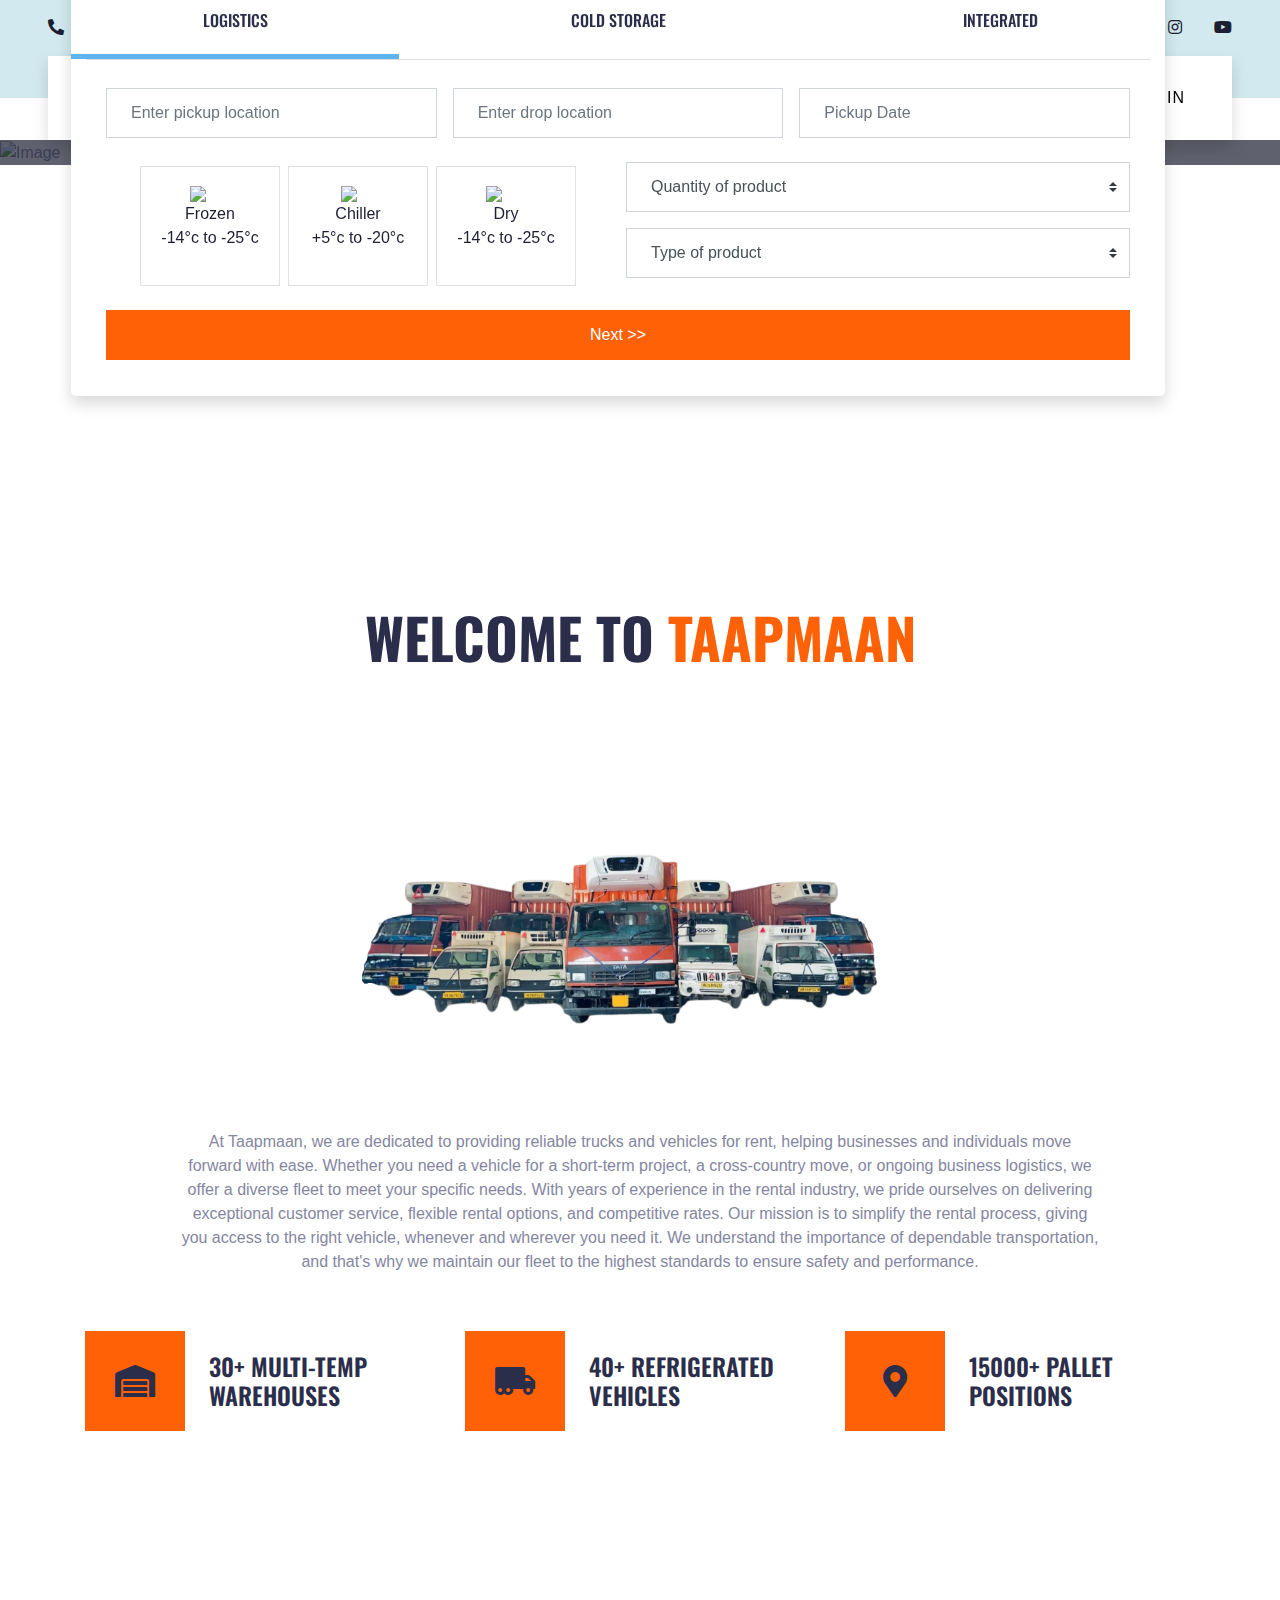
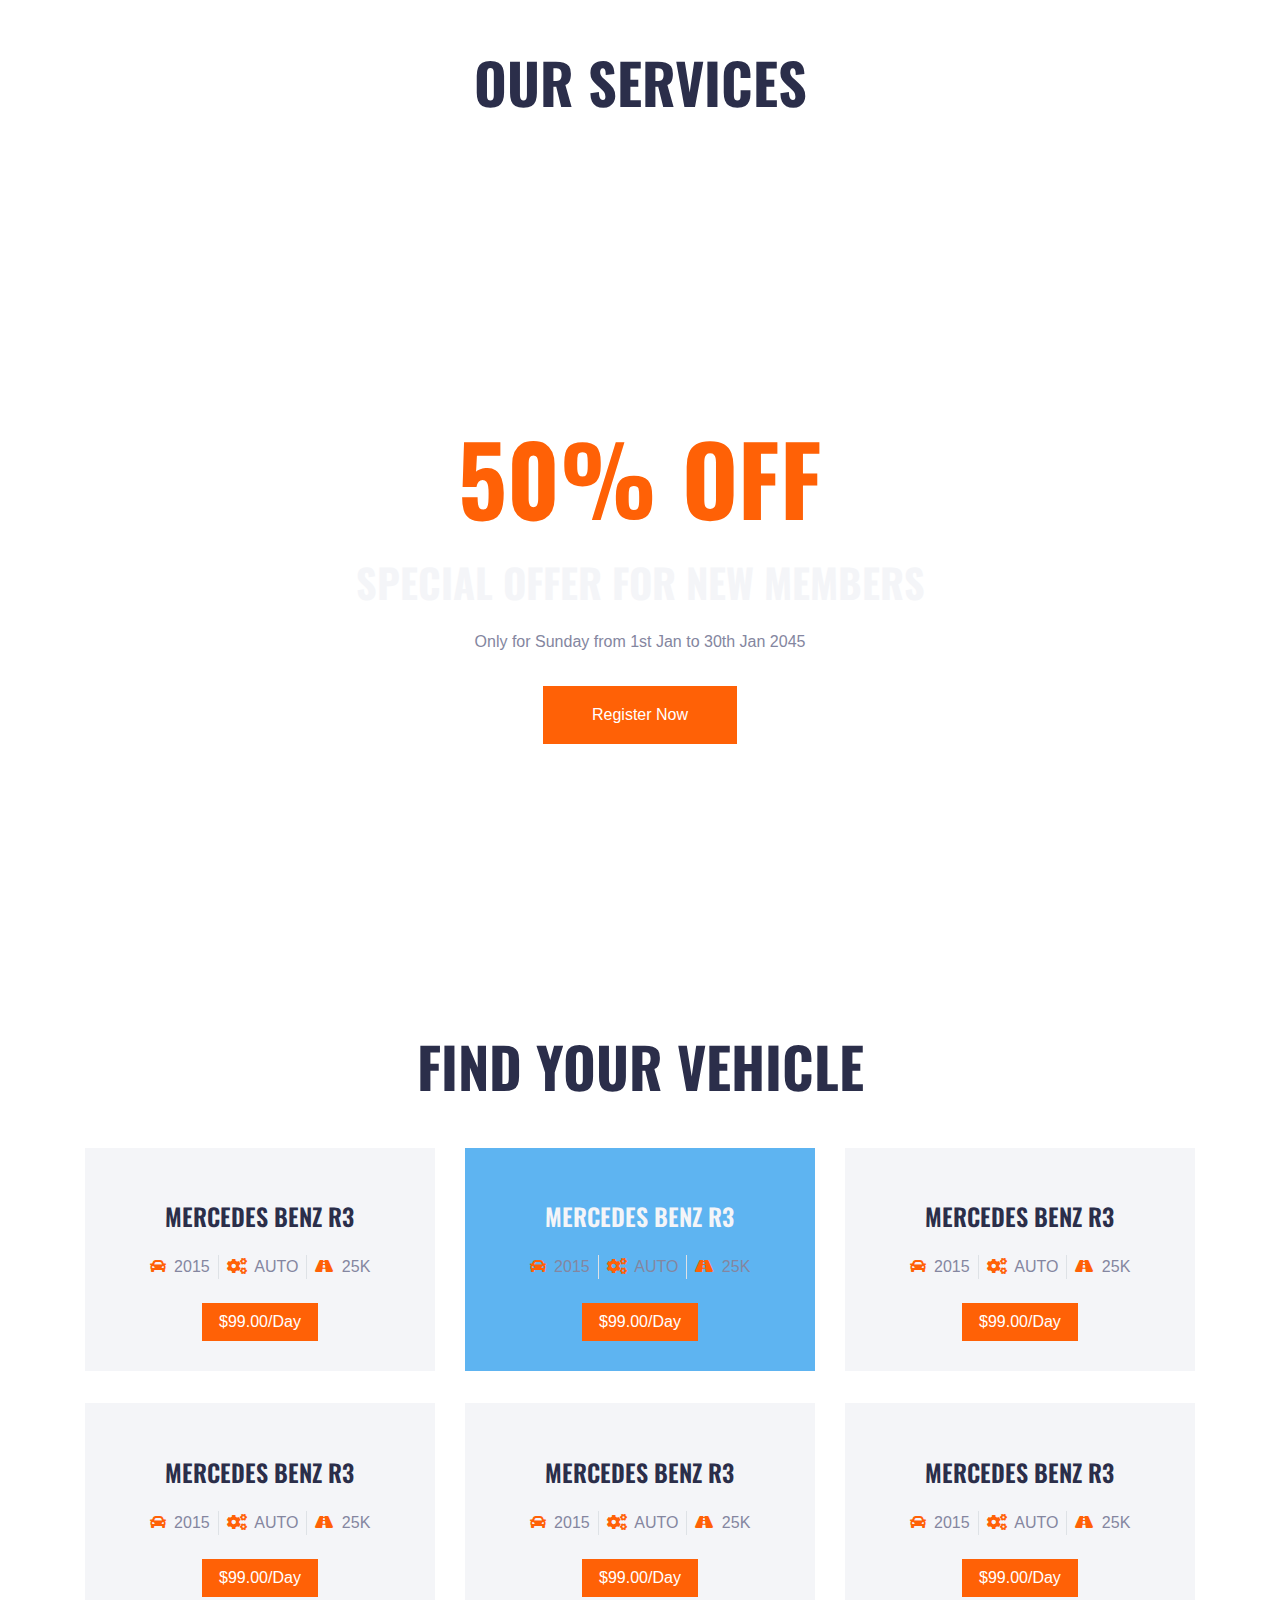
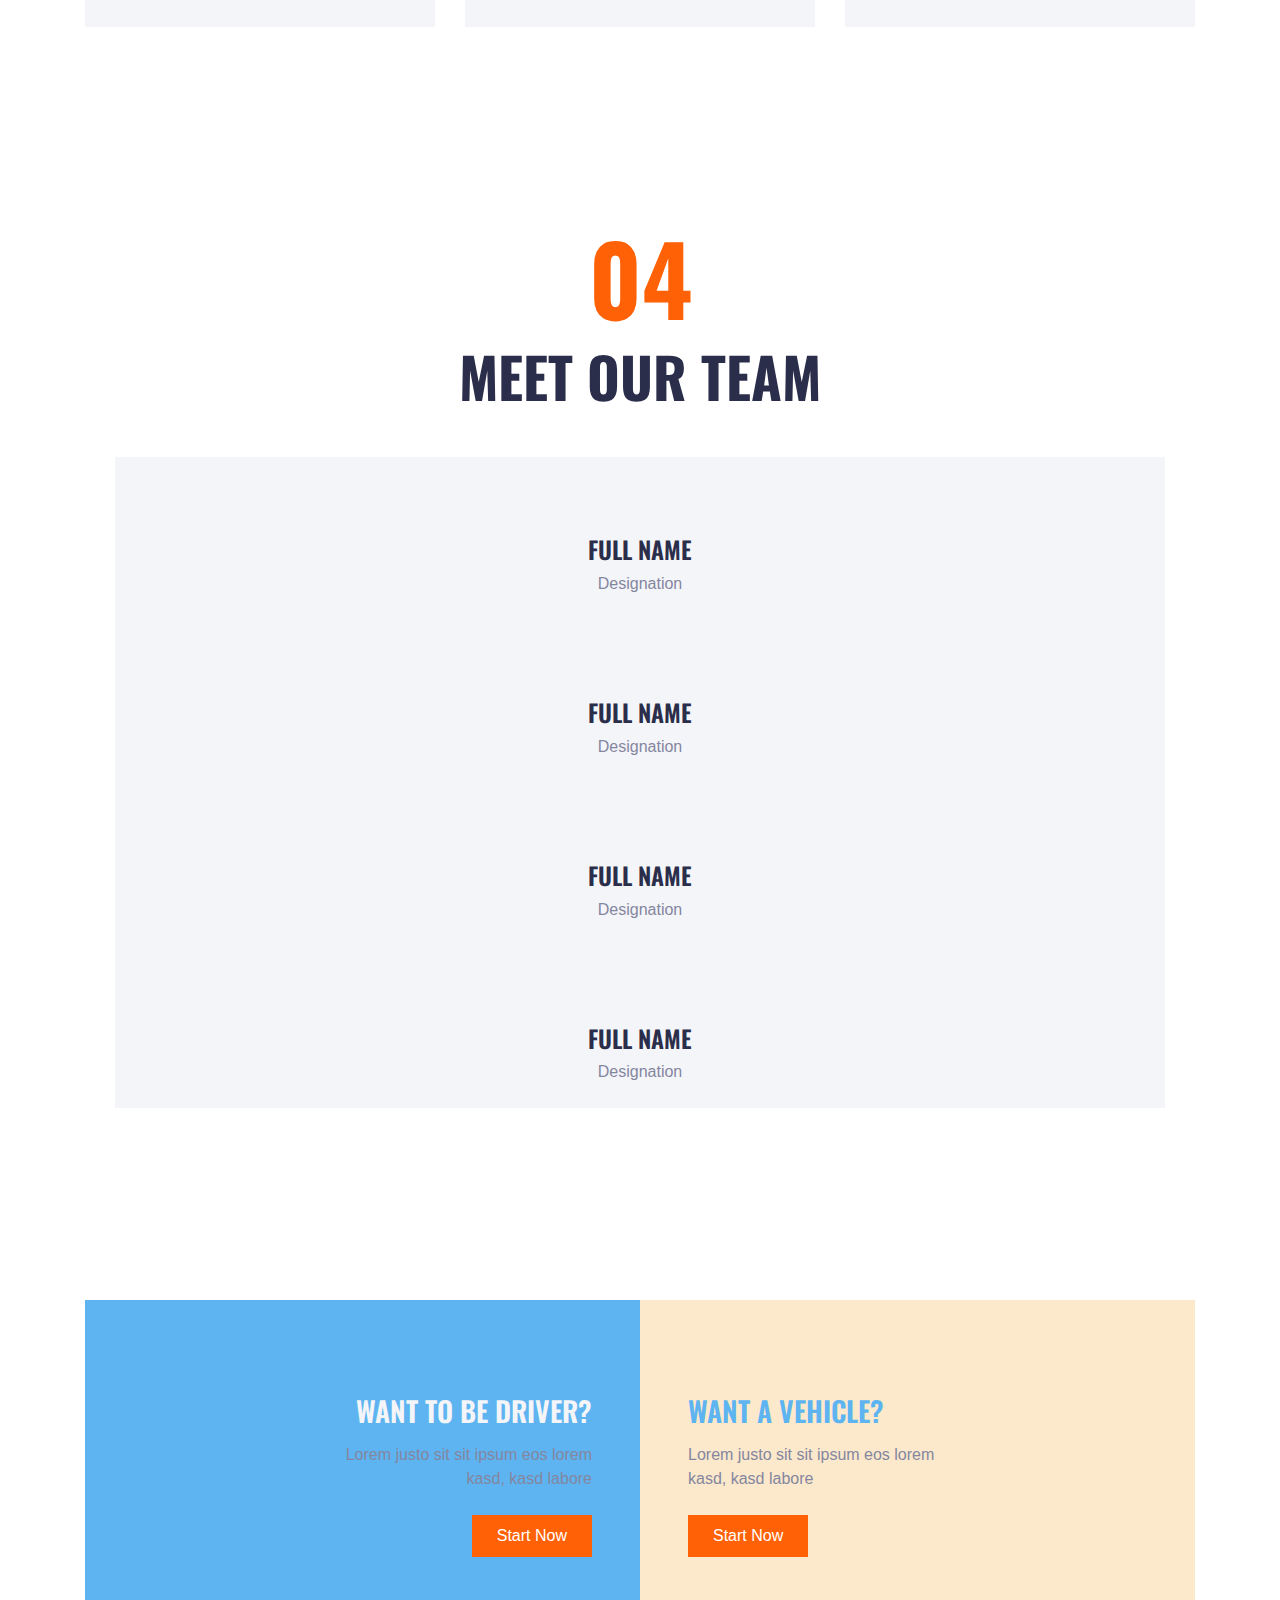
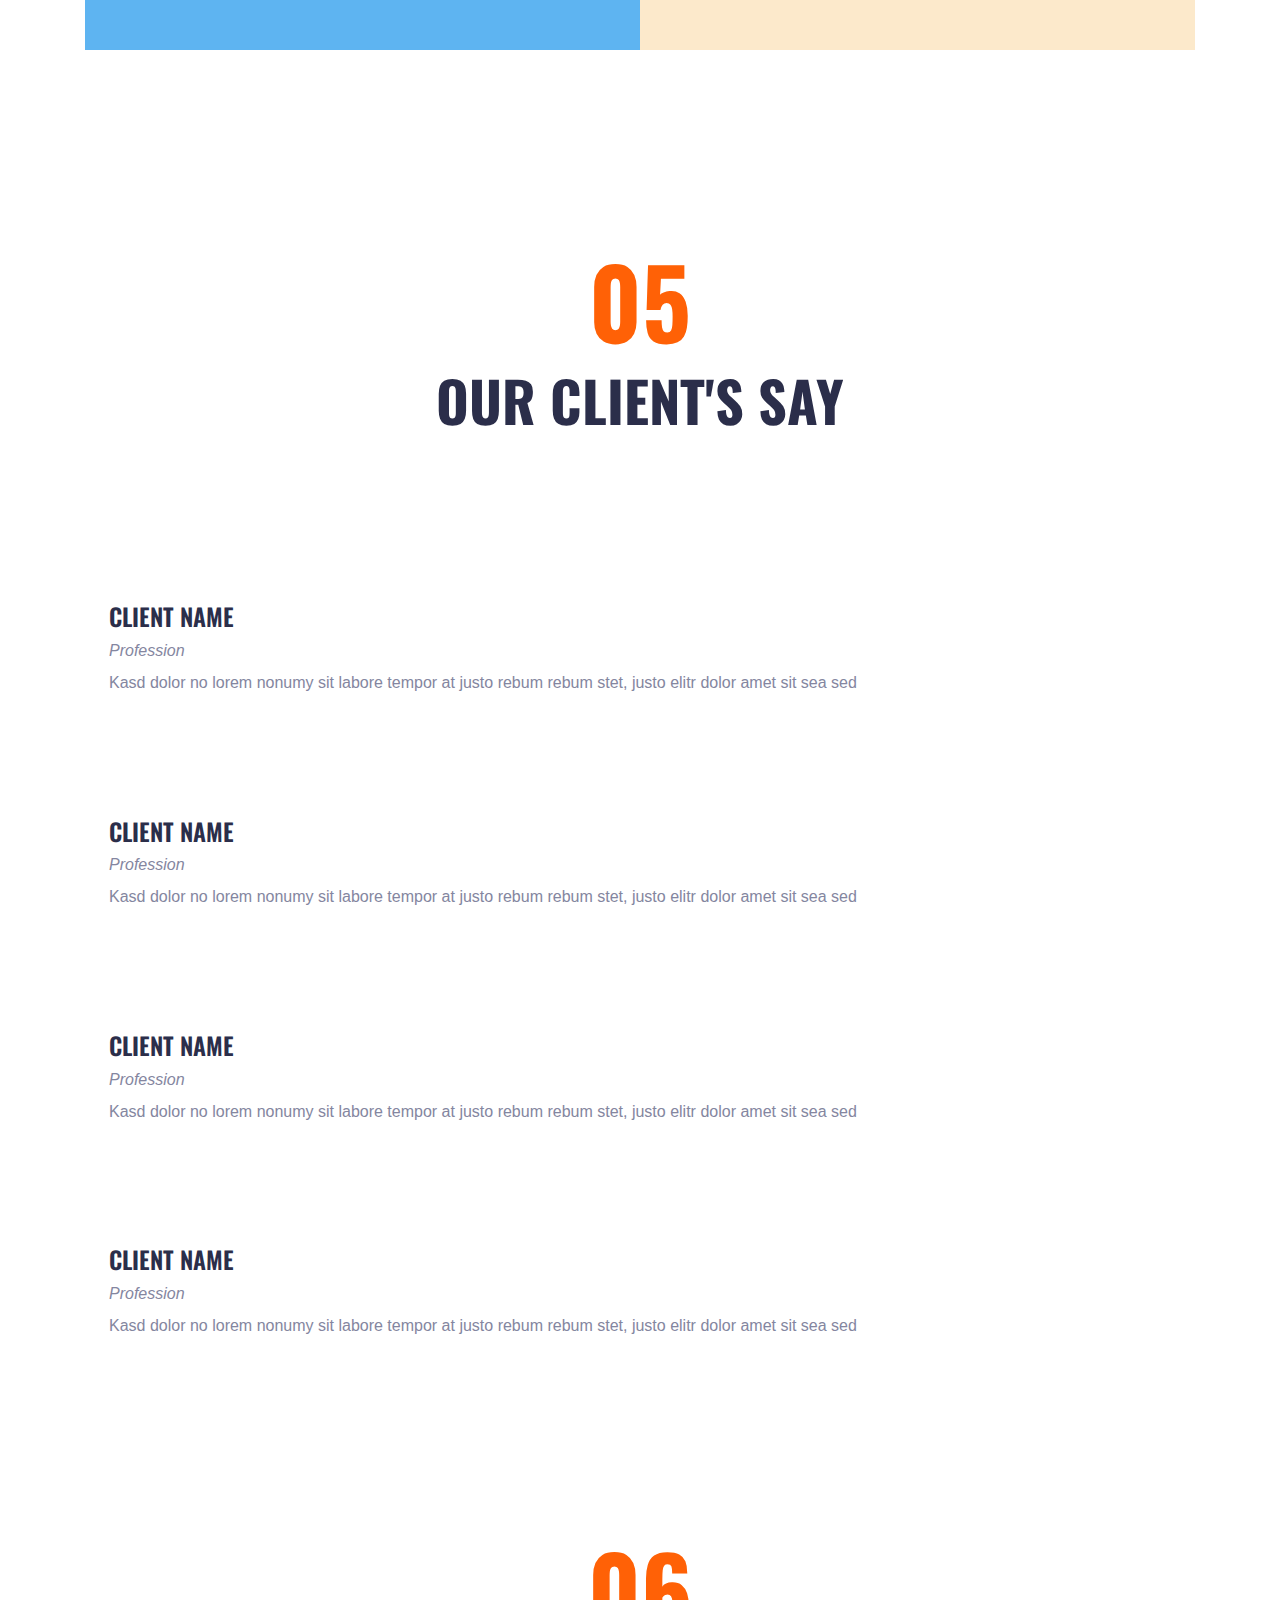
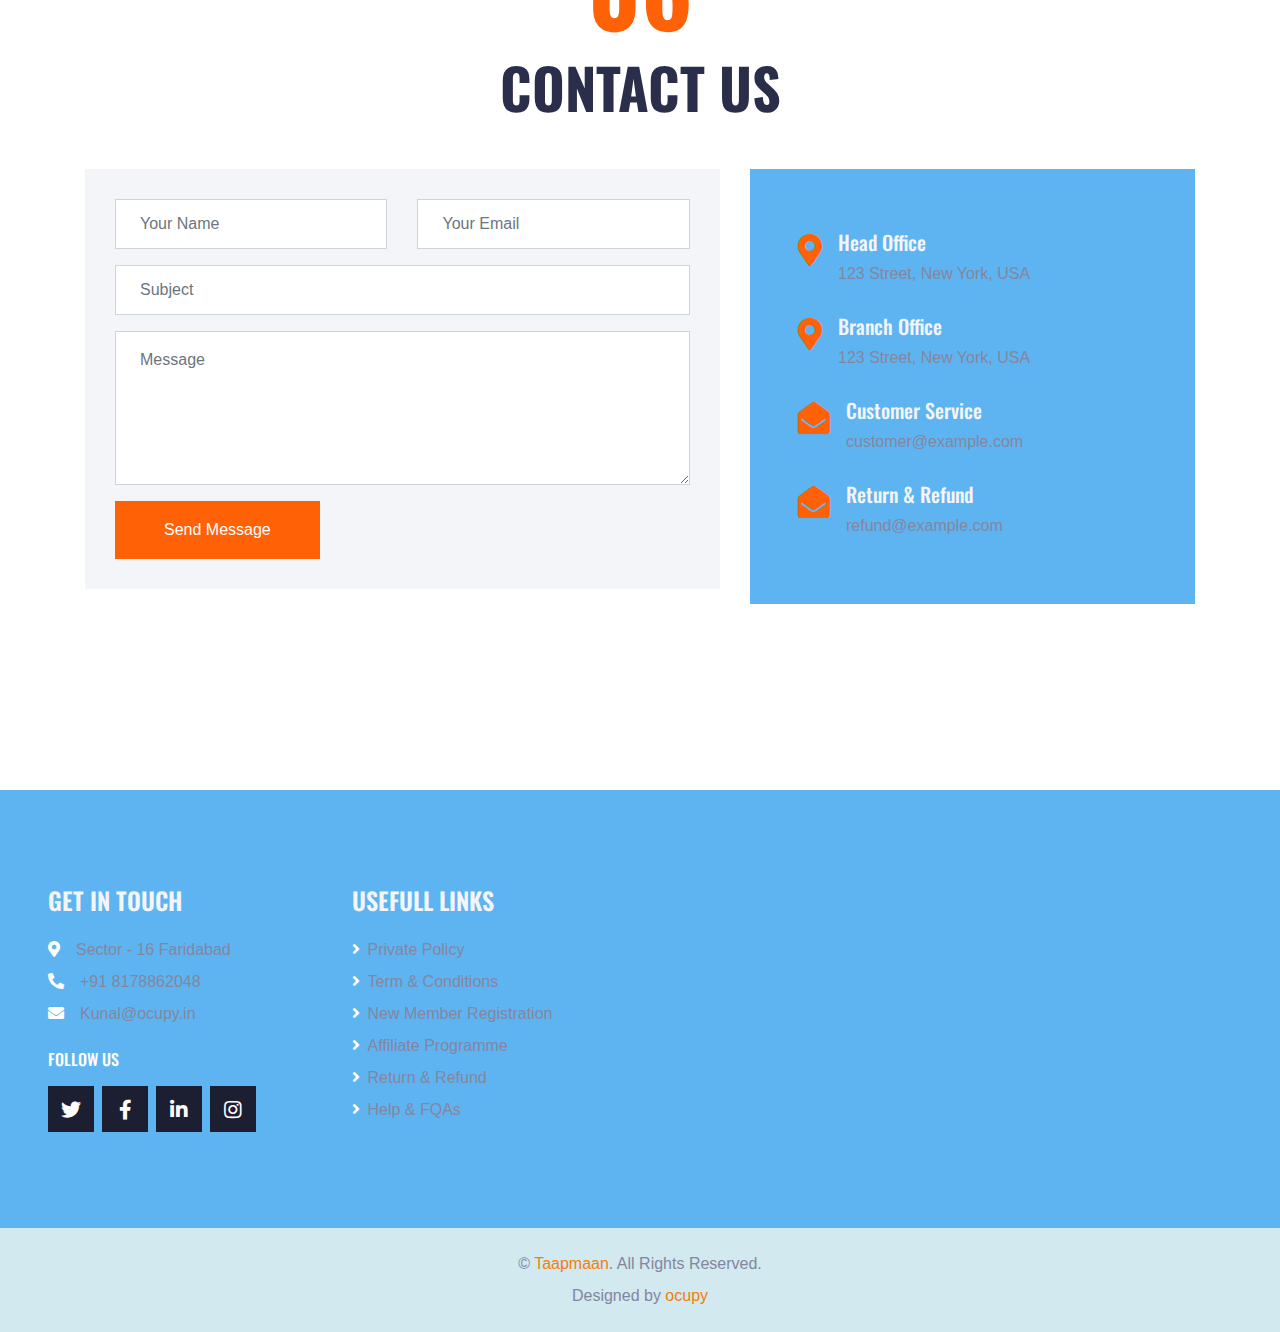
==== index.html @ 5eb1d959 "Form is now above carousel, and no extra gap is now there" ====
<!DOCTYPE html>
<html lang="en">
    <head>
        <meta charset="utf-8" />
        <title>Taapman - Your One Stop Cold & Hot Chain Solution</title>
        <meta content="width=device-width, initial-scale=1.0" name="viewport" />
        <meta content="Free HTML Templates" name="keywords" />
        <meta content="Free HTML Templates" name="description" />

        <script src="https://maps.googleapis.com/maps/api/js?key=AIzaSyBJx3BhuXQPo97BXMmGj_hwnOLOlV-O2EQ&libraries=places"></script>

        <!-- Favicon -->
        <link href="img/favicon.ico" rel="icon" />

        <!-- Google Web Fonts -->
        <link rel="preconnect" href="https://fonts.gstatic.com" />
        <link href="https://fonts.googleapis.com/css2?family=Oswald:wght@400;500;600;700&family=Rubik&display=swap" rel="stylesheet" />

        <!-- Font Awesome -->
        <link href="https://cdnjs.cloudflare.com/ajax/libs/font-awesome/5.15.0/css/all.min.css" rel="stylesheet" />

        <!-- Libraries Stylesheet -->
        <link href="lib/owlcarousel/assets/owl.carousel.min.css" rel="stylesheet" />
        <link href="lib/tempusdominus/css/tempusdominus-bootstrap-4.min.css" rel="stylesheet" />

        <!-- Customized Bootstrap Stylesheet -->
        <link href="css/bootstrap.min.css" rel="stylesheet" />

        <!-- Template Stylesheet -->
        <link href="css/style.css" rel="stylesheet" />
    </head>

    <body>
        <!-- Topbar Start -->
        <div class="container-fluid bg-secondaryblueg py-3 px-lg-5 d-none d-lg-block" style="background-color: #d1e9ef">
            <div class="row">
                <div class="col-md-6 text-center text-lg-left mb-2 mb-lg-0">
                    <div class="d-inline-flex align-items-center">
                        <a class="text-dark pr-3" href=""><i class="fa fa-phone-alt mr-2"></i>+012 345 6789</a>
                        <span class="text-dark">|</span>
                        <a class="text-dark px-3" href=""><i class="fa fa-envelope mr-2"></i>info@example.com</a>
                    </div>
                </div>
                <div class="col-md-6 text-center text-lg-right">
                    <div class="d-inline-flex align-items-center">
                        <a class="text-dark px-3" href="">
                            <i class="fab fa-facebook-f"></i>
                        </a>
                        <a class="text-dark px-3" href="">
                            <i class="fab fa-twitter"></i>
                        </a>
                        <a class="text-dark px-3" href="">
                            <i class="fab fa-linkedin-in"></i>
                        </a>
                        <a class="text-dark px-3" href="">
                            <i class="fab fa-instagram"></i>
                        </a>
                        <a class="text-dark pl-3" href="">
                            <i class="fab fa-youtube"></i>
                        </a>
                    </div>
                </div>
            </div>
        </div>
        <!-- Topbar End -->

        <!-- Navbar Start -->
        <div class="container-fluid position-relative nav-bar p-0">
            <div class="position-relative px-lg-5" style="z-index: 9">
                <nav class="navbar navbar-expand-lg bg-white shadow navbar-dark py-3 py-lg-0 pl-3 pl-lg-5">
                    <a href="" class="navbar-brand">
                        <img src="img/logo.png" width="180px" />
                    </a>
                    <button type="button" class="navbar-toggler" data-toggle="collapse" data-target="#navbarCollapse">
                        <span class="navbar-toggler-icon"></span>
                    </button>
                    <div class="collapse navbar-collapse justify-content-between px-3" id="navbarCollapse">
                        <div class="navbar-nav ml-auto py-0">
                            <a href="index.html" class="nav-item nav-link active">Home</a>
                            <a href="about.html" class="nav-item nav-link">About</a>
                            <a href="service.html" class="nav-item nav-link">Service</a>
                            <div class="nav-item dropdown">
                                <a href="#" class="nav-link dropdown-toggle" data-toggle="dropdown">Vehicles</a>
                                <div class="dropdown-menu rounded-0 m-0">
                                    <a href="car.html" class="dropdown-item">Car Listing</a>
                                    <a href="detail.html" class="dropdown-item">Car Detail</a>
                                    <a href="booking.html" class="dropdown-item">Car Booking</a>
                                </div>
                            </div>
                            <div class="nav-item dropdown">
                                <a href="#" class="nav-link dropdown-toggle" data-toggle="dropdown">Gallery</a>
                                <div class="dropdown-menu rounded-0 m-0">
                                    <a href="team.html" class="dropdown-item">The Team</a>
                                    <a href="testimonial.html" class="dropdown-item">Testimonial</a>
                                </div>
                            </div>
                            <a href="contact.html" class="nav-item nav-link">Contact</a>
                            <a href="login.html" class="nav-item nav-link">Login</a> </div>
                    </div>
                </nav>
            </div>
        </div>
        <!-- Navbar End -->

        <!-- Carousel Start -->
        <div class="container-fluid p-0 position-relative" style="margin-bottom: 40px">
            <!-- Form Overlay -->
            

            <!-- Carousel -->
            <div id="header-carousel" class="carousel slide" data-ride="carousel">
                <div class="carousel-inner">
                    <div class="carousel-item active">
                        <img class="w-100" src="img/truck 1.jpg" alt="Image" />
                        <div class="carousel-caption d-flex flex-column align-items-center justify-content-start">
                            <!-- <h1 class="text-light text-uppercase banner_text" style="color: #ddeff9;">Seamless Cold Chain Management with Taapmaan</h1>
                            <div class="stats d-flex align-items-center justify-content-start">
                                <div class="stat m-2">
                                    <img src="img/labor_11061049.png" class="m-2" width="50px"/>
                                    <h6 class="text-light">250+</h6>
                                    <h6 class="text-light">Skilled Workers</h6>
                                </div>
                                <div class="stat m-2">
                                    <img src="img/taxi-driver_1596969.png" class="m-2" width="50px"/>
                                    <h6 class="text-light">100+</h6>
                                    <h6 class="text-light">Drivers</h6>
                                </div>
                                <div class="stat m-2"></div>
                            </div> -->
                        </div>
                    </div>
                    <div class="carousel-item">
                        <img class="w-100" src="img/Truck2.jpg" alt="Image" />
                        <div class="carousel-caption d-flex flex-column align-items-center justify-content-start">
                            <!-- <h1 class="text-light text-uppercase banner_text">Efficient and Reliable Cold Chain Logistics with Taapmaan</h1>
                            <div class="stats d-flex align-items-center justify-content-start">
                                <div class="stat"></div>
                                <div class="stat"></div>
                                <div class="stat"></div>
                            </div> -->
                        </div>
                    </div>
                </div>
            </div>
        </div>
        <!-- Carousel End -->
        <div class="container-fluid form-overlay-container">
        <div id="form_overlay_banner" class="form-overlay mx-3">
            <div id="banner_form" class="bg-white shadow rounded-lg">
                <h2 class="my-4 text-center pt-4 text-secondaryblue">Your One Stop Cold <span class="text-primaryorangehg" style="color: #ffb125">& Hot Chain Solution</span></h2>
                <div class="d-flex justify-content-between">
                    <div class="service-box service-item active d-flex flex-column justify-content-center p-2" id="box-logistics" onclick="showContent('logistics', 'box-logistics')">
                        <div class="d-flex align-items-center justify-content-center mb-3">
                            <i class="fa fa-lg fa-taxi text-secondary"></i>
                        </div>
                        <h6 class="text-uppercase mb-3">Logistics</h6>
                    </div>
                    <div class="service-box service-item d-flex flex-column justify-content-center p-2" id="box-cold-storage" onclick="showContent('cold-storage', 'box-cold-storage')">
                        <div class="d-flex align-items-center justify-content-center mb-3">
                            <i class="fa fa-lg fa-warehouse text-secondary"></i>
                        </div>
                        <h6 class="text-uppercase mb-3">Cold Storage</h6>
                    </div>
                    <div class="service-box service-item d-flex flex-column justify-content-center p-2" id="box-integrated" onclick="showContent('integrated', 'box-integrated')">
                        <div class="d-flex align-items-center justify-content-center mb-3">
                            <i class="fa fa-lg fa-infinity text-secondary"></i>
                        </div>
                        <h6 class="text-uppercase mb-3">Integrated</h6>
                    </div>
                </div>
                <div class="container">
                    <div class="service-content" id="logistics">
                        <form class="bg-white rounded" id="truckBookingForm" style="max-width: 80vw">
                            <div class="row mx-n2">
                                <div class="col-xl-4 col-lg-4 col-sm-6 px-2 my-2">
                                    <input id="pickup-location" type="text" class="form-control p-4" placeholder="Enter pickup location" required />
                                </div>
                                <div class="col-xl-4 col-lg-4 col-sm-6 px-2 my-2">
                                    <input id="drop-location" type="text" class="form-control p-4" placeholder="Enter drop location" required />
                                </div>
                                <div class="col-xl-4 col-lg-4 col-sm-6 px-2 my-2">
                                    <div class="date mb-3" id="date" data-target-input="nearest">
                                        <input id="pickup-date" type="text" class="form-control p-4 datetimepicker-input" placeholder="Pickup Date" data-target="#date" data-toggle="datetimepicker" />
                                    </div>
                                </div>
                                <div class="col-xl-6 px-2">
                                    <div class="vehicle-selection d-flex align-items-center justify-content-center">
                                        <div class="vehicle-box border d-flex flex-column align-items-center justify-content-center p-1 m-1" data-value="Frozen">
                                            <img src="img/Frozen.png" width="40px" />
                                            <p class="text-dark mb-0">Frozen</p>
                                            <p class="text-dark mt-0">-14°c to -25°c</p>
                                        </div>
                                        <div class="vehicle-box border d-flex flex-column align-items-center justify-content-center p-1 m-1" data-value="Chiller">
                                            <img src="img/Chiller.png" width="35px" />
                                            <p class="text-dark mb-0">Chiller</p>
                                            <p class="text-dark mt-0">+5°c to -20°c</p>
                                        </div>
                                        <div class="vehicle-box border d-flex flex-column align-items-center justify-content-center p-1 m-1" data-value="Dry">
                                            <img src="img/Dry.png" width="40px" />
                                            <p class="text-dark mb-0">Dry</p>
                                            <p class="text-dark mt-0">-14°c to -25°c</p>
                                        </div>
                                        <input type="hidden" id="selected-vehicle" name="vehicle" value="" />
                                    </div>
                                </div>
                                <div class="col-xl-6 px-2">
                                    <select class="custom-select px-4 mb-3" name="entry.541085222" style="height: 50px">
                                        <option selected>Quantity of product</option>
                                        <option value="Less than 2Kg">Less than 2Kg</option>
                                        <option value="2-10kg">2-10kg</option>
                                        <option value="10-50kg">10-50kg</option>
                                        <option value="More than 50kg">More than 50kg</option>
                                    </select>
                                    <select class="custom-select px-4 mb-3" name="entry.863500876" style="height: 50px">
                                        <option selected>Type of product</option>
                                        <option value="Frozen Food">Frozen Food</option>
                                        <option value="Dairy">Dairy</option>
                                        <option value="Raw Meat">Raw Meat</option>
                                        <option value="Pharma">Pharma</option>
                                        <option value="Fruits & veggies">Fruits & veggies</option>
                                        <option value="Ice Cream">Ice Cream</option>
                                        <option value="Frozen Peas">Frozen Peas</option>
                                        <option value="Others">Others</option>
                                    </select>

                                </div>
                                <div class="col-xl-12 px-2">
                                    <button id="nextButton" class="btn btn-primaryorange btn-block my-3" type="submit" style="height: 50px">Next >></button>
                                </div>
                                <p id="success-contact-submit"></p>
                            </div>
                        </form>
                    </div>

                    <div class="service-content" id="cold-storage" style="display: none">
                        <form class="bg-white rounded" action="https://docs.google.com/forms/u/0/d/e/1FAIpQLSdnqkJe0o74HOL1-99uCEOGx_8KXQD4rPt_yZJXA2Sf2-6P-A/formResponse" target="hidden_iframe3" method="post" style="max-width: 80vw">
                            <div class="row mx-n2">
                                <div class="col-xl-6 col-lg-4 col-md-6 px-2 my-2">
                                    <input id="storage-location" name="" type="text" class="form-control p-4" placeholder="Storage location" required />
                                </div>
                                <div class="col-xl-6 col-lg-4 col-md-6 px-2 my-2">
                                    <div class="date mb-3" id="date" data-target-input="nearest">
                                        <input type="text" name="" class="form-control p-4 datetimepicker-input" placeholder="Date" data-target="#date" data-toggle="datetimepicker" />
                                    </div>
                                </div>
                                <div class="col-xl-6 col-lg-4 col-md-6 px-2 py-3">
                                    <select class="custom-select px-4 mb-3" name="entry.541085222" style="height: 50px">
                                        <option selected>Quantity of product</option>
                                        <option value="Less than 2Kg">Less than 2Kg</option>
                                        <option value="2-10kg">2-10kg</option>
                                        <option value="10-50kg">10-50kg</option>
                                        <option value="More than 50kg">More than 50kg</option>
                                    </select>
                                </div>
                                <div class="col-xl-6 col-lg-4 col-md-6 px-2 py-3">
                                    <select class="custom-select px-4 mb-3" name="entry.863500876" style="height: 50px">
                                        <option selected>Type of product</option>
                                        <option value="Frozen Food">Frozen Food</option>
                                        <option value="Dairy">Dairy</option>
                                        <option value="Raw Meat">Raw Meat</option>
                                        <option value="Pharma">Pharma</option>
                                        <option value="Fruits & veggies">Fruits & veggies</option>
                                        <option value="Ice Cream">Ice Cream</option>
                                        <option value="Frozen Peas">Frozen Peas</option>
                                        <option value="Others">Others</option>
                                    </select>
                                </div>
                                <div class="col-xl-6 col-lg-4 col-md-6 px-2">
                                    <button class="btn btn-primaryorange btn-block mb-3" type="submit" style="height: 50px">Next >></button>
                                </div>
                                <p id="success-contact-submit"></p>
                            </div>
                        </form>
                    </div>

                    <div class="service-content" id="integrated" style="display: none">
                        <h2>Integrated Services</h2>
                        <p>Details about integrated services go here.</p>
                    </div>
                </div>
            </div>
        </div>
        </div>

        <!-- About Start -->
        <div class="container-fluid py-5">
            <div class="container pb-3">
                <!-- <h1 class="display-1 text-primaryorange text-center">01</h1> -->
                <h1 class="display-4 text-uppercase text-center mb-5">Welcome To <span class="text-primaryorange">Taapmaan</span></h1>
                <div class="row justify-content-center">
                    <div class="col-lg-10 text-center">
                        <img class="w-75 mb-4" src="img/vehicle1.png" alt="" />
                        <p>
                            At Taapmaan, we are dedicated to providing reliable trucks and vehicles for rent, helping businesses and individuals move forward with ease. Whether you need a vehicle for a short-term project, a cross-country move, or ongoing business logistics, we offer a diverse fleet
                            to meet your specific needs. With years of experience in the rental industry, we pride ourselves on delivering exceptional customer service, flexible rental options, and competitive rates. Our mission is to simplify the rental process, giving you access to the right
                            vehicle, whenever and wherever you need it. We understand the importance of dependable transportation, and that's why we maintain our fleet to the highest standards to ensure safety and performance.
                        </p>
                    </div>
                </div>
                <div class="row mt-3">
                    <div class="col-lg-4 mb-2">
                        <div class="d-flex align-items-center p-4 mb-4" style="height: 150px">
                            <div class="d-flex align-items-center justify-content-center flex-shrink-0 bg-primaryorange ml-n4 mr-4" style="width: 100px; height: 100px">
                                <i class="fa fa-2x fa-warehouse text-secondary"></i>
                            </div>
                            <h4 class="text-uppercase m-0">30+ Multi-temp Warehouses</h4>
                        </div>
                    </div>
                    <div class="col-lg-4 mb-2">
                        <div class="d-flex align-items-center p-4 mb-4" style="height: 150px">
                            <div class="d-flex align-items-center justify-content-center flex-shrink-0 bg-primaryorange ml-n4 mr-4" style="width: 100px; height: 100px">
                                <i class="fa fa-2x fa-truck-moving text-secondary"></i>
                            </div>
                            <h4 class="text-uppercase m-0">40+ Refrigerated Vehicles</h4>
                        </div>
                    </div>
                    <div class="col-lg-4 mb-2">
                        <div class="d-flex align-items-center p-4 mb-4" style="height: 150px">
                            <div class="d-flex align-items-center justify-content-center flex-shrink-0 bg-primaryorange ml-n4 mr-4" style="width: 100px; height: 100px">
                                <i class="fa fa-2x fa-map-marker-alt text-secondary"></i>
                            </div>
                            <h4 class="text-uppercase m-0">15000+ Pallet Positions</h4>
                        </div>
                    </div>
                </div>
            </div>
        </div>
        <!-- About End -->

        <!-- Services Start -->
        <div class="container-fluid py-5">
            <div class="container pt-5 pb-3">
                <!-- <h1 class="display-1 text-primaryorange text-center">02</h1> -->
                <h1 class="display-4 text-uppercase text-center mb-5">Our Services</h1>
            </div>
        </div>
        <!-- Services End -->

        <!-- Banner Start -->
        <div class="container-fluid py-5">
            <div class="container py-5">
                <div class="bg-banner py-5 px-4 text-center">
                    <div class="py-5">
                        <h1 class="display-1 text-uppercase text-primaryorange mb-4">50% OFF</h1>
                        <h1 class="text-uppercase text-light mb-4">Special Offer For New Members</h1>
                        <p class="mb-4">Only for Sunday from 1st Jan to 30th Jan 2045</p>
                        <a class="btn btn-primaryorange mt-2 py-3 px-5" href="">Register Now</a>
                    </div>
                </div>
            </div>
        </div>
        <!-- Banner End -->

        <!-- Rent A Car Start -->
        <div class="container-fluid py-5">
            <div class="container pt-5 pb-3">
                <!-- <h1 class="display-1 text-primaryorange text-center">03</h1> -->
                <h1 class="display-4 text-uppercase text-center mb-5">Find Your Vehicle</h1>
                <div class="row">
                    <div class="col-lg-4 col-md-6 mb-2">
                        <div class="rent-item mb-4">
                            <img class="img-fluid mb-4" src="img/car-rent-1.png" alt="" />
                            <h4 class="text-uppercase mb-4">Mercedes Benz R3</h4>
                            <div class="d-flex justify-content-center mb-4">
                                <div class="px-2">
                                    <i class="fa fa-car text-primaryorange mr-1"></i>
                                    <span>2015</span>
                                </div>
                                <div class="px-2 border-left border-right">
                                    <i class="fa fa-cogs text-primaryorange mr-1"></i>
                                    <span>AUTO</span>
                                </div>
                                <div class="px-2">
                                    <i class="fa fa-road text-primaryorange mr-1"></i>
                                    <span>25K</span>
                                </div>
                            </div>
                            <a class="btn btn-primaryorange px-3" href="">$99.00/Day</a>
                        </div>
                    </div>
                    <div class="col-lg-4 col-md-6 mb-2">
                        <div class="rent-item active mb-4">
                            <img class="img-fluid mb-4" src="img/car-rent-2.png" alt="" />
                            <h4 class="text-uppercase mb-4">Mercedes Benz R3</h4>
                            <div class="d-flex justify-content-center mb-4">
                                <div class="px-2">
                                    <i class="fa fa-car text-primaryorange mr-1"></i>
                                    <span>2015</span>
                                </div>
                                <div class="px-2 border-left border-right">
                                    <i class="fa fa-cogs text-primaryorange mr-1"></i>
                                    <span>AUTO</span>
                                </div>
                                <div class="px-2">
                                    <i class="fa fa-road text-primaryorange mr-1"></i>
                                    <span>25K</span>
                                </div>
                            </div>
                            <a class="btn btn-primaryorange px-3" href="">$99.00/Day</a>
                        </div>
                    </div>
                    <div class="col-lg-4 col-md-6 mb-2">
                        <div class="rent-item mb-4">
                            <img class="img-fluid mb-4" src="img/car-rent-3.png" alt="" />
                            <h4 class="text-uppercase mb-4">Mercedes Benz R3</h4>
                            <div class="d-flex justify-content-center mb-4">
                                <div class="px-2">
                                    <i class="fa fa-car text-primaryorange mr-1"></i>
                                    <span>2015</span>
                                </div>
                                <div class="px-2 border-left border-right">
                                    <i class="fa fa-cogs text-primaryorange mr-1"></i>
                                    <span>AUTO</span>
                                </div>
                                <div class="px-2">
                                    <i class="fa fa-road text-primaryorange mr-1"></i>
                                    <span>25K</span>
                                </div>
                            </div>
                            <a class="btn btn-primaryorange px-3" href="">$99.00/Day</a>
                        </div>
                    </div>
                    <div class="col-lg-4 col-md-6 mb-2">
                        <div class="rent-item mb-4">
                            <img class="img-fluid mb-4" src="img/car-rent-4.png" alt="" />
                            <h4 class="text-uppercase mb-4">Mercedes Benz R3</h4>
                            <div class="d-flex justify-content-center mb-4">
                                <div class="px-2">
                                    <i class="fa fa-car text-primaryorange mr-1"></i>
                                    <span>2015</span>
                                </div>
                                <div class="px-2 border-left border-right">
                                    <i class="fa fa-cogs text-primaryorange mr-1"></i>
                                    <span>AUTO</span>
                                </div>
                                <div class="px-2">
                                    <i class="fa fa-road text-primaryorange mr-1"></i>
                                    <span>25K</span>
                                </div>
                            </div>
                            <a class="btn btn-primaryorange px-3" href="">$99.00/Day</a>
                        </div>
                    </div>
                    <div class="col-lg-4 col-md-6 mb-2">
                        <div class="rent-item mb-4">
                            <img class="img-fluid mb-4" src="img/car-rent-5.png" alt="" />
                            <h4 class="text-uppercase mb-4">Mercedes Benz R3</h4>
                            <div class="d-flex justify-content-center mb-4">
                                <div class="px-2">
                                    <i class="fa fa-car text-primaryorange mr-1"></i>
                                    <span>2015</span>
                                </div>
                                <div class="px-2 border-left border-right">
                                    <i class="fa fa-cogs text-primaryorange mr-1"></i>
                                    <span>AUTO</span>
                                </div>
                                <div class="px-2">
                                    <i class="fa fa-road text-primaryorange mr-1"></i>
                                    <span>25K</span>
                                </div>
                            </div>
                            <a class="btn btn-primaryorange px-3" href="">$99.00/Day</a>
                        </div>
                    </div>
                    <div class="col-lg-4 col-md-6 mb-2">
                        <div class="rent-item mb-4">
                            <img class="img-fluid mb-4" src="img/car-rent-6.png" alt="" />
                            <h4 class="text-uppercase mb-4">Mercedes Benz R3</h4>
                            <div class="d-flex justify-content-center mb-4">
                                <div class="px-2">
                                    <i class="fa fa-car text-primaryorange mr-1"></i>
                                    <span>2015</span>
                                </div>
                                <div class="px-2 border-left border-right">
                                    <i class="fa fa-cogs text-primaryorange mr-1"></i>
                                    <span>AUTO</span>
                                </div>
                                <div class="px-2">
                                    <i class="fa fa-road text-primaryorange mr-1"></i>
                                    <span>25K</span>
                                </div>
                            </div>
                            <a class="btn btn-primaryorange px-3" href="">$99.00/Day</a>
                        </div>
                    </div>
                </div>
            </div>
        </div>
        <!-- Rent A Car End -->

        <!-- Team Start -->
        <div class="container-fluid py-5">
            <div class="container py-5">
                <h1 class="display-1 text-primaryorange text-center">04</h1>
                <h1 class="display-4 text-uppercase text-center mb-5">Meet Our Team</h1>
                <div class="owl-carousel team-carousel position-relative" style="padding: 0 30px">
                    <div class="team-item">
                        <img class="img-fluid w-100" src="img/team-1.jpg" alt="" />
                        <div class="position-relative py-4">
                            <h4 class="text-uppercase">Full Name</h4>
                            <p class="m-0">Designation</p>
                            <div class="team-social position-absolute w-100 h-100 d-flex align-items-center justify-content-center">
                                <a class="btn btn-lg btn-primaryorange btn-lg-square mx-1" href="#"><i class="fab fa-twitter"></i></a>
                                <a class="btn btn-lg btn-primaryorange btn-lg-square mx-1" href="#"><i class="fab fa-facebook-f"></i></a>
                                <a class="btn btn-lg btn-primaryorange btn-lg-square mx-1" href="#"><i class="fab fa-linkedin-in"></i></a>
                            </div>
                        </div>
                    </div>
                    <div class="team-item">
                        <img class="img-fluid w-100" src="img/team-2.jpg" alt="" />
                        <div class="position-relative py-4">
                            <h4 class="text-uppercase">Full Name</h4>
                            <p class="m-0">Designation</p>
                            <div class="team-social position-absolute w-100 h-100 d-flex align-items-center justify-content-center">
                                <a class="btn btn-lg btn-primaryorange btn-lg-square mx-1" href="#"><i class="fab fa-twitter"></i></a>
                                <a class="btn btn-lg btn-primaryorange btn-lg-square mx-1" href="#"><i class="fab fa-facebook-f"></i></a>
                                <a class="btn btn-lg btn-primaryorange btn-lg-square mx-1" href="#"><i class="fab fa-linkedin-in"></i></a>
                            </div>
                        </div>
                    </div>
                    <div class="team-item">
                        <img class="img-fluid w-100" src="img/team-3.jpg" alt="" />
                        <div class="position-relative py-4">
                            <h4 class="text-uppercase">Full Name</h4>
                            <p class="m-0">Designation</p>
                            <div class="team-social position-absolute w-100 h-100 d-flex align-items-center justify-content-center">
                                <a class="btn btn-lg btn-primaryorange btn-lg-square mx-1" href="#"><i class="fab fa-twitter"></i></a>
                                <a class="btn btn-lg btn-primaryorange btn-lg-square mx-1" href="#"><i class="fab fa-facebook-f"></i></a>
                                <a class="btn btn-lg btn-primaryorange btn-lg-square mx-1" href="#"><i class="fab fa-linkedin-in"></i></a>
                            </div>
                        </div>
                    </div>
                    <div class="team-item">
                        <img class="img-fluid w-100" src="img/team-4.jpg" alt="" />
                        <div class="position-relative py-4">
                            <h4 class="text-uppercase">Full Name</h4>
                            <p class="m-0">Designation</p>
                            <div class="team-social position-absolute w-100 h-100 d-flex align-items-center justify-content-center">
                                <a class="btn btn-lg btn-primaryorange btn-lg-square mx-1" href="#"><i class="fab fa-twitter"></i></a>
                                <a class="btn btn-lg btn-primaryorange btn-lg-square mx-1" href="#"><i class="fab fa-facebook-f"></i></a>
                                <a class="btn btn-lg btn-primaryorange btn-lg-square mx-1" href="#"><i class="fab fa-linkedin-in"></i></a>
                            </div>
                        </div>
                    </div>
                </div>
            </div>
        </div>
        <!-- Team End -->

        <!-- Banner Start -->
        <div class="container-fluid py-5">
            <div class="container py-5">
                <div class="row mx-0">
                    <div class="col-lg-6 px-0">
                        <div class="px-5 bg-secondaryblue d-flex align-items-center justify-content-between" style="height: 350px">
                            <img class="img-fluid flex-shrink-0 ml-n5 w-50 mr-4" src="img/banner-left.png" alt="" />
                            <div class="text-right">
                                <h3 class="text-uppercase text-light mb-3">Want to be driver?</h3>
                                <p class="mb-4">Lorem justo sit sit ipsum eos lorem kasd, kasd labore</p>
                                <a class="btn btn-primaryorange py-2 px-4" href="">Start Now</a>
                            </div>
                        </div>
                    </div>
                    <div class="col-lg-6 px-0">
                        <div class="px-5 bg-lightorange d-flex align-items-center justify-content-between" style="height: 350px">
                            <div class="text-left">
                                <h3 class="text-uppercase text-secondaryblue mb-3">Want a vehicle?</h3>
                                <p class="mb-4">Lorem justo sit sit ipsum eos lorem kasd, kasd labore</p>
                                <a class="btn btn-primaryorange py-2 px-4" href="">Start Now</a>
                            </div>
                            <img class="img-fluid flex-shrink-0 mr-n5 w-50 ml-4" src="img/banner-right.png" alt="" />
                        </div>
                    </div>
                </div>
            </div>
        </div>
        <!-- Banner End -->

        <!-- Testimonial Start -->
        <div class="container-fluid py-5">
            <div class="container py-5">
                <h1 class="display-1 text-primaryorange text-center">05</h1>
                <h1 class="display-4 text-uppercase text-center mb-5">Our Client's Say</h1>
                <div class="owl-carousel testimonial-carousel">
                    <div class="testimonial-item d-flex flex-column justify-content-center px-4">
                        <div class="d-flex align-items-center justify-content-between mb-3">
                            <img class="img-fluid ml-n4" src="img/testimonial-1.jpg" alt="" />
                            <h1 class="display-2 text-white m-0 fa fa-quote-right"></h1>
                        </div>
                        <h4 class="text-uppercase mb-2">Client Name</h4>
                        <i class="mb-2">Profession</i>
                        <p class="m-0">Kasd dolor no lorem nonumy sit labore tempor at justo rebum rebum stet, justo elitr dolor amet sit sea sed</p>
                    </div>
                    <div class="testimonial-item d-flex flex-column justify-content-center px-4">
                        <div class="d-flex align-items-center justify-content-between mb-3">
                            <img class="img-fluid ml-n4" src="img/testimonial-2.jpg" alt="" />
                            <h1 class="display-2 text-white m-0 fa fa-quote-right"></h1>
                        </div>
                        <h4 class="text-uppercase mb-2">Client Name</h4>
                        <i class="mb-2">Profession</i>
                        <p class="m-0">Kasd dolor no lorem nonumy sit labore tempor at justo rebum rebum stet, justo elitr dolor amet sit sea sed</p>
                    </div>
                    <div class="testimonial-item d-flex flex-column justify-content-center px-4">
                        <div class="d-flex align-items-center justify-content-between mb-3">
                            <img class="img-fluid ml-n4" src="img/testimonial-3.jpg" alt="" />
                            <h1 class="display-2 text-white m-0 fa fa-quote-right"></h1>
                        </div>
                        <h4 class="text-uppercase mb-2">Client Name</h4>
                        <i class="mb-2">Profession</i>
                        <p class="m-0">Kasd dolor no lorem nonumy sit labore tempor at justo rebum rebum stet, justo elitr dolor amet sit sea sed</p>
                    </div>
                    <div class="testimonial-item d-flex flex-column justify-content-center px-4">
                        <div class="d-flex align-items-center justify-content-between mb-3">
                            <img class="img-fluid ml-n4" src="img/testimonial-4.jpg" alt="" />
                            <h1 class="display-2 text-white m-0 fa fa-quote-right"></h1>
                        </div>
                        <h4 class="text-uppercase mb-2">Client Name</h4>
                        <i class="mb-2">Profession</i>
                        <p class="m-0">Kasd dolor no lorem nonumy sit labore tempor at justo rebum rebum stet, justo elitr dolor amet sit sea sed</p>
                    </div>
                </div>
            </div>
        </div>
        <!-- Testimonial End -->

        <!-- Contact Start -->
        <div class="container-fluid py-5">
            <div class="container pt-5 pb-3">
                <h1 class="display-1 text-primaryorange text-center">06</h1>
                <h1 class="display-4 text-uppercase text-center mb-5">Contact Us</h1>
                <div class="row">
                    <div class="col-lg-7 mb-2">
                        <div class="contact-form bg-light mb-4" style="padding: 30px">
                            <form>
                                <div class="row">
                                    <div class="col-6 form-group">
                                        <input type="text" class="form-control p-4" placeholder="Your Name" required="required" />
                                    </div>
                                    <div class="col-6 form-group">
                                        <input type="email" class="form-control p-4" placeholder="Your Email" required="required" />
                                    </div>
                                </div>
                                <div class="form-group">
                                    <input type="text" class="form-control p-4" placeholder="Subject" required="required" />
                                </div>
                                <div class="form-group">
                                    <textarea class="form-control py-3 px-4" rows="5" placeholder="Message" required="required"></textarea>
                                </div>
                                <div>
                                    <button class="btn btn-primaryorange py-3 px-5" type="submit">Send Message</button>
                                </div>
                            </form>
                        </div>
                    </div>
                    <div class="col-lg-5 mb-2">
                        <div class="bg-secondaryblue d-flex flex-column justify-content-center px-5 mb-4" style="height: 435px">
                            <div class="d-flex mb-3">
                                <i class="fa fa-2x fa-map-marker-alt text-primaryorange flex-shrink-0 mr-3"></i>
                                <div class="mt-n1">
                                    <h5 class="text-light">Head Office</h5>
                                    <p>123 Street, New York, USA</p>
                                </div>
                            </div>
                            <div class="d-flex mb-3">
                                <i class="fa fa-2x fa-map-marker-alt text-primaryorange flex-shrink-0 mr-3"></i>
                                <div class="mt-n1">
                                    <h5 class="text-light">Branch Office</h5>
                                    <p>123 Street, New York, USA</p>
                                </div>
                            </div>
                            <div class="d-flex mb-3">
                                <i class="fa fa-2x fa-envelope-open text-primaryorange flex-shrink-0 mr-3"></i>
                                <div class="mt-n1">
                                    <h5 class="text-light">Customer Service</h5>
                                    <p>customer@example.com</p>
                                </div>
                            </div>
                            <div class="d-flex">
                                <i class="fa fa-2x fa-envelope-open text-primaryorange flex-shrink-0 mr-3"></i>
                                <div class="mt-n1">
                                    <h5 class="text-light">Return & Refund</h5>
                                    <p class="m-0">refund@example.com</p>
                                </div>
                            </div>
                        </div>
                    </div>
                </div>
            </div>
        </div>
        <!-- Contact End -->

        <!-- Vendor Start -->
        <!-- <div class="container-fluid py-5">
            <div class="container py-5">
                <div class="owl-carousel vendor-carousel">
                    <div class="bg-light p-4">
                        <img src="img/vendor-1.png" alt="" />
                    </div>
                    <div class="bg-light p-4">
                        <img src="img/vendor-2.png" alt="" />
                    </div>
                    <div class="bg-light p-4">
                        <img src="img/vendor-3.png" alt="" />
                    </div>
                    <div class="bg-light p-4">
                        <img src="img/vendor-4.png" alt="" />
                    </div>
                    <div class="bg-light p-4">
                        <img src="img/vendor-5.png" alt="" />
                    </div>
                    <div class="bg-light p-4">
                        <img src="img/vendor-6.png" alt="" />
                    </div>
                    <div class="bg-light p-4">
                        <img src="img/vendor-7.png" alt="" />
                    </div>
                    <div class="bg-light p-4">
                        <img src="img/vendor-8.png" alt="" />
                    </div>
                </div>
            </div>
        </div> -->
        <!-- Vendor End -->

        <!-- Footer Start -->
        <div class="container-fluid bg-secondaryblue py-5 px-sm-3 px-md-5" style="margin-top: 90px">
            <div class="row pt-5">
                <div class="col-lg-3 col-md-6 mb-5">
                    <h4 class="text-uppercase text-light mb-4">Get In Touch</h4>
                    <p class="mb-2"><i class="fa fa-map-marker-alt text-white mr-3"></i>Sector - 16 Faridabad</p>
                    <p class="mb-2"><i class="fa fa-phone-alt text-white mr-3"></i>+91 8178862048</p>
                    <p><i class="fa fa-envelope text-white mr-3"></i>Kunal@ocupy.in</p>
                    <h6 class="text-uppercase text-white py-2">Follow Us</h6>
                    <div class="d-flex justify-content-start">
                        <a class="btn btn-lg btn-dark btn-lg-square mr-2" href="#"><i class="fab fa-twitter"></i></a>
                        <a class="btn btn-lg btn-dark btn-lg-square mr-2" href="#"><i class="fab fa-facebook-f"></i></a>
                        <a class="btn btn-lg btn-dark btn-lg-square mr-2" href="#"><i class="fab fa-linkedin-in"></i></a>
                        <a class="btn btn-lg btn-dark btn-lg-square" href="#"><i class="fab fa-instagram"></i></a>
                    </div>
                </div>
                <div class="col-lg-3 col-md-6 mb-5">
                    <h4 class="text-uppercase text-light mb-4">Usefull Links</h4>
                    <div class="d-flex flex-column justify-content-start">
                        <a class="text-body mb-2" href="#"><i class="fa fa-angle-right text-white mr-2"></i>Private Policy</a>
                        <a class="text-body mb-2" href="#"><i class="fa fa-angle-right text-white mr-2"></i>Term & Conditions</a>
                        <a class="text-body mb-2" href="#"><i class="fa fa-angle-right text-white mr-2"></i>New Member Registration</a>
                        <a class="text-body mb-2" href="#"><i class="fa fa-angle-right text-white mr-2"></i>Affiliate Programme</a>
                        <a class="text-body mb-2" href="#"><i class="fa fa-angle-right text-white mr-2"></i>Return & Refund</a>
                        <a class="text-body" href="#"><i class="fa fa-angle-right text-white mr-2"></i>Help & FQAs</a>
                    </div>
                </div>
                <!-- <div class="col-lg-3 col-md-6 mb-5">
                    <h4 class="text-uppercase text-light mb-4">Car Gallery</h4>
                    <div class="row mx-n1">
                        <div class="col-4 px-1 mb-2">
                            <a href=""><img class="w-100" src="img/gallery-1.jpg" alt="" /></a>
                        </div>
                        <div class="col-4 px-1 mb-2">
                            <a href=""><img class="w-100" src="img/gallery-2.jpg" alt="" /></a>
                        </div>
                        <div class="col-4 px-1 mb-2">
                            <a href=""><img class="w-100" src="img/gallery-3.jpg" alt="" /></a>
                        </div>
                        <div class="col-4 px-1 mb-2">
                            <a href=""><img class="w-100" src="img/gallery-4.jpg" alt="" /></a>
                        </div>
                        <div class="col-4 px-1 mb-2">
                            <a href=""><img class="w-100" src="img/gallery-5.jpg" alt="" /></a>
                        </div>
                        <div class="col-4 px-1 mb-2">
                            <a href=""><img class="w-100" src="img/gallery-6.jpg" alt="" /></a>
                        </div>
                    </div>
                </div> -->
                <!-- <div class="col-lg-3 col-md-6 mb-5">
                    <h4 class="text-uppercase text-light mb-4">Newsletter</h4>
                    <p class="mb-4">Volup amet magna clita tempor. Tempor sea eos vero ipsum. Lorem lorem sit sed elitr sed kasd et</p>
                    <div class="w-100 mb-3">
                        <div class="input-group">
                            <input type="text" class="form-control bg-greyishblue border-dark" style="padding: 25px" placeholder="Your Email" />
                            <div class="input-group-append">
                                <button class="btn btn-primaryorange text-uppercase px-3">Sign Up</button>
                            </div>
                        </div>
                    </div>
                    <i>Lorem sit sed elitr sed kasd et</i>
                </div> -->
            </div>
        </div>
        <div class="container-fluid bg-greyishblue py-4 px-sm-3 px-md-5">
            <p class="mb-2 text-center text-body">&copy; <a href="#">Taapmaan</a>. All Rights Reserved.</p>

            <!--/*** This template is free as long as you keep the footer author’s credit link/attribution link/backlink. If you'd like to use the template without the footer author’s credit link/attribution link/backlink, you can purchase the Credit Removal License from "https://htmlcodex.com/credit-removal". Thank you for your support. ***/-->
            <p class="m-0 text-center text-body">Designed by <a href="https://htmlcodex.com">ocupy</a></p>
        </div>
        <!-- Footer End -->

        <!-- Back to Top -->
        <a href="#" class="btn btn-lg btn-primaryorange btn-lg-square back-to-top"><i class="fa fa-angle-double-up"></i></a>

        <script src="js/main.js"></script>
        <script>
            // Get all the vehicle boxes
            const vehicleBoxes = document.querySelectorAll(".vehicle-box");
            const hiddenInput = document.getElementById("selected-vehicle");

            vehicleBoxes.forEach((box) => {
                box.addEventListener("click", function () {
                    // Remove the 'selected' class from all boxes
                    vehicleBoxes.forEach((box) => box.classList.remove("selected"));

                    // Add the 'selected' class to the clicked box
                    this.classList.add("selected");

                    // Set the value of the hidden input to the selected vehicle's data-value
                    const selectedVehicle = this.getAttribute("data-value");
                    hiddenInput.value = selectedVehicle;

                    console.log("Selected vehicle:", selectedVehicle);
                });
            });
        </script>
        <script>
            function initAutocomplete() {
                var pickupInput = document.getElementById("pickup-location");
                var dropInput = document.getElementById("drop-location");
                var storageInput = document.getElementById("storage-location");

                var pickupAutocomplete = new google.maps.places.Autocomplete(pickupInput);
                var dropAutocomplete = new google.maps.places.Autocomplete(dropInput);
                var storageAutocomplete = new google.maps.places.Autocomplete(storageInput);

                pickupAutocomplete.setComponentRestrictions({ country: ["IN", "PK", "BD", "NP", "BT", "LK", "MV"] });
                dropAutocomplete.setComponentRestrictions({ country: ["IN", "PK", "BD", "NP", "BT", "LK", "MV"] });
                storageAutocomplete.setComponentRestrictions({ country: ["IN", "PK", "BD", "NP", "BT", "LK", "MV"] });

                // Add listeners to handle the selected place
                pickupAutocomplete.addListener("place_changed", function () {
                    var place = pickupAutocomplete.getPlace();
                    console.log("Pickup location:", place);
                });

                dropAutocomplete.addListener("place_changed", function () {
                    var place = dropAutocomplete.getPlace();
                    console.log("Drop location:", place);
                });

                storageAutocomplete.addListener("place_changed", function () {
                    var place = storageAutocomplete.getPlace();
                    console.log("Storage location:", place);
                });
            }

            // Initialize Google Maps Autocomplete after the page loads
            google.maps.event.addDomListener(window, "load", initAutocomplete);
        </script>
        <script>
            document.getElementById("nextButton").addEventListener("click", function (event) {
                event.preventDefault();
                // Get form values
                const pickupLocation = document.getElementById("pickup-location").value;
                const dropLocation = document.getElementById("drop-location").value;
                const pickupDate = document.getElementById("pickup-date").value;
                const selectedVehicle = document.getElementById("selected-vehicle").value;

                // Save data in localStorage
                localStorage.setItem("pickupLocation", pickupLocation);
                localStorage.setItem("dropLocation", dropLocation);
                localStorage.setItem("pickupDate", pickupDate);
                localStorage.setItem("selectedVehicle", selectedVehicle);

                // Redirect to the next page
                window.location.href = "trucks.html";
            });
        </script>

        <!-- JavaScript Libraries -->
        <script src="https://code.jquery.com/jquery-3.4.1.min.js"></script>
        <script src="https://stackpath.bootstrapcdn.com/bootstrap/4.4.1/js/bootstrap.bundle.min.js"></script>
        <script src="lib/easing/easing.min.js"></script>
        <script src="lib/waypoints/waypoints.min.js"></script>
        <script src="lib/owlcarousel/owl.carousel.min.js"></script>
        <script src="lib/tempusdominus/js/moment.min.js"></script>
        <script src="lib/tempusdominus/js/moment-timezone.min.js"></script>
        <script src="lib/tempusdominus/js/tempusdominus-bootstrap-4.min.js"></script>

        <!-- Template Javascript -->
    </body>
</html>
---- css/style.css ----
/********** Template CSS **********/
:root {
    --primary: #ff6106;
    --secondary: #5eb4f1;
    --light: #f4f5f8;
    --dark: #1c1e32;
}

.form-overlay-container{
    height: 0px;
}

.navbar-dark .navbar-toggler {
    background-color: var(--secondary);
}
#banner_form {
    max-width: 60vw;
}
#form_overlay_banner {
    position: relative;
    top: -750px;
    left: 100px;
    z-index: 10;
    width: fit-content;
    height: fit-content;
}

.banner_text {
    margin-top: 120px;
}

button {
    background-color: #f57c00;
    color: white;
    border: none;
    border-radius: 5px;
    padding: 10px 20px;
}

button:hover {
    background-color: #f57c00cc;
}

.text-primaryorange {
    color: var(--primary);
}

.bg-greyishblue {
    background-color: #d1e9ef;
}

.bg-lightorange {
    background-color: #fce9cb;
}

.bg-primaryorange {
    background-color: var(--primary);
}

.bg-secondaryblue {
    background-color: var(--secondary);
}

.text-secondaryblue {
    color: var(--secondary);
}

.btn-primaryorange {
    background-color: var(--primary);
    color: white;
}

h1,
h2,
.font-weight-bold {
    font-weight: 700 !important;
}

h3,
h4,
.font-weight-semi-bold {
    font-weight: 600 !important;
}

h5,
h6,
.font-weight-medium {
    font-weight: 500 !important;
}

.btn-square {
    width: 36px;
    height: 36px;
}

.btn-sm-square {
    width: 28px;
    height: 28px;
}

.btn-lg-square {
    width: 46px;
    height: 46px;
}

.btn-square,
.btn-sm-square,
.btn-lg-square {
    padding-left: 0;
    padding-right: 0;
    text-align: center;
}

.back-to-top {
    position: fixed;
    display: none;
    right: 30px;
    bottom: 30px;
    z-index: 99;
}

.nav-bar::before {
    position: absolute;
    content: "";
    width: 100%;
    height: 50%;
    top: 0;
    left: 0;
    background: #d1e9ef;
}

.nav-bar::after {
    position: absolute;
    content: "";
    width: 100%;
    height: 50%;
    bottom: 0;
    left: 0;
    background: #ffffff;
}

.navbar-dark .navbar-nav .nav-link {
    padding: 30px 15px;
    font-size: 16px;
    font-weight: 500;
    letter-spacing: 1px;
    text-transform: uppercase;
    color: #000000;
    outline: none;
}

.navbar-dark .navbar-nav .nav-link:hover,
.navbar-dark .navbar-nav .nav-link.active {
    color: var(--primary);
}

@media (max-width: 991.98px) {
    .navbar-dark .navbar-nav .nav-link {
        padding: 10px 15px;
    }
}

.carousel-caption {
    top: 0;
    left: 0;
    right: 0;
    bottom: 0;
    background: rgba(28, 30, 50, 0.7);
    z-index: 1;
}

@media (max-width: 576px) {
    .carousel-caption h4 {
        font-size: 18px;
        font-weight: 500 !important;
    }

    .carousel-caption h1 {
        font-size: 30px;
        font-weight: 600 !important;
    }
}

.page-header {
    height: 400px;
    margin-bottom: 90px;
    display: flex;
    flex-direction: column;
    align-items: center;
    justify-content: center;
    background: linear-gradient(rgba(28, 30, 50, 0.9), rgba(28, 30, 50, 0.9)), url(../img/bg-banner.jpg);
    background-attachment: fixed;
}

@media (max-width: 991.98px) {
    .page-header {
        height: 300px;
    }
}

.service-item {
    height: fit-content;
    /* min-width: 200px; */
    border-bottom: 5px solid white;
    transition: 0.5s;
}

.service-item:hover,
.service-item.active {
    /* border-bottom: var(--secondary); */
    border-bottom: 5px solid var(--secondary);
}

.service-item h1,
.service-item h4 {
    transition: 0.5s;
}

.service-item:hover h1,
.service-item.active h1 {
    /* color: var(--dark) !important; */
}

.service-item:hover h4,
.service-item.active h4 {
    /* color: var(--light); */
}

.rent-item {
    padding: 30px;
    text-align: center;
    background: var(--light);
    transition: 0.5s;
}

.rent-item:hover,
.rent-item.active {
    background: var(--secondary);
}

.rent-item h4 {
    transition: 0.5s;
}

.rent-item:hover h4,
.rent-item.active h4 {
    color: var(--light);
}

.team-item {
    padding: 30px 30px 0 30px;
    text-align: center;
    background: var(--light);
    transition: 0.5s;
}

.team-item:hover,
.owl-item.center .team-item {
    background: var(--secondary);
}

.team-item h4 {
    transition: 0.5s;
}

.owl-item.center .team-item h4,
.owl-item.center .rent-item h4 {
    color: var(--light);
}

.team-item .team-social {
    top: 0;
    left: 0;
    opacity: 0;
    transition: 0.5s;
    background: var(--light);
}

.owl-item.center .team-item .team-social,
.owl-item.center .rent-item {
    background: var(--secondary);
}

.team-item:hover .team-social {
    opacity: 1;
    background: var(--secondary);
}

.team-carousel .owl-nav,
.related-carousel .owl-nav {
    position: absolute;
    width: 100%;
    height: 60px;
    top: calc(50% - 30px);
    left: 0;
    display: flex;
    justify-content: space-between;
    z-index: 1;
}

.team-carousel .owl-nav .owl-prev,
.team-carousel .owl-nav .owl-next,
.related-carousel .owl-nav .owl-prev,
.related-carousel .owl-nav .owl-next {
    position: relative;
    width: 60px;
    height: 60px;
    display: flex;
    align-items: center;
    justify-content: center;
    color: #ffffff;
    background: var(--primary);
    font-size: 22px;
    transition: 0.5s;
}

.team-carousel .owl-nav .owl-prev:hover,
.team-carousel .owl-nav .owl-next:hover,
.related-carousel .owl-nav .owl-prev:hover,
.related-carousel .owl-nav .owl-next:hover {
    background: var(--secondary);
}

.vendor-carousel .owl-dots,
.testimonial-carousel .owl-dots {
    margin-top: 30px;
    display: flex;
    align-items: center;
    justify-content: center;
}

.vendor-carousel .owl-dot,
.testimonial-carousel .owl-dot {
    position: relative;
    display: inline-block;
    margin: 0 5px;
    width: 20px;
    height: 20px;
    background: var(--secondary);
    transition: 0.5s;
}

.vendor-carousel .owl-dot.active,
.testimonial-carousel .owl-dot.active {
    width: 40px;
    height: 40px;
    background: var(--primary);
}

.testimonial-carousel .owl-item img {
    width: 80px;
    height: 80px;
}

.testimonial-carousel .owl-item .testimonial-item {
    height: 350px;
    transition: 0.5s;
    background: var(--light);
}

.testimonial-carousel .owl-item.center .testimonial-item {
    background: var(--secondary);
}

.testimonial-carousel .owl-item .testimonial-item h1,
.testimonial-carousel .owl-item .testimonial-item h4 {
    transition: 0.5s;
}

.testimonial-carousel .owl-item.center .testimonial-item h1 {
    color: var(--dark) !important;
}

.testimonial-carousel .owl-item.center .testimonial-item h4 {
    color: var(--light);
}

.bg-banner {
    background: linear-gradient(#5eb4f1df, #5eb4f1de), url(../img/bg-banner.jpg);
    background-attachment: fixed;
}

body {
    font-family: Arial, sans-serif;
    margin: 0;
    padding: 0;
}

.services {
    display: flex;
    justify-content: space-around;
    padding: 20px;
    background-color: #f4f4f4;
}

.service-box {
    padding: 20px;
    color: white;
    cursor: pointer;
    width: 30%;
    text-align: center;
    transition: background-color 0.3s, box-shadow 0.3s;
}

.service-content {
    padding: 20px;
    width: 100%;
    border-top: 1px solid #ddd;
}

.service-content h2 {
    margin-top: 0;
}

.vehicle-box.selected,
.vehicle-box:hover {
    background-color: #ddeff9;
}
.vehicle-box {
    width: 140px;
    height: 120px;
    cursor: pointer;
}

/* media queries  */
@media only screen and (max-width: 1402px) {
    #banner_form {
        max-width: 90vw;
    }
    #form_overlay_banner {
        top: -320px;
        left: 40px;
        z-index: 10;
    }
    .form-overlay-container{
        height: 350px;
    }
}
@media only screen and (max-width: 1060px) {
    #banner_form {
        max-width: 80vw;
    }
    #form_overlay_banner {
        top: -220px;
        left: 80px;
        z-index: 10;
    }
    .form-overlay-container{
        height: 500px;
    }
}
@media only screen and (max-width: 800px) {
    #banner_form {
        max-width: 90vw;
    }
    #form_overlay_banner {
        top: 25px;
        left: 0px;
        z-index: 10;
    }
    h6{
        font-size: 12px;
    }
    h2{
        font-size: 18px;
    }
    .vehicle-box p{
        font-size: 10px;
    }
    label{
        font-size: 12px;
    }
    #selected-vehicle{
        min-height: 38px !important;
    }
    .form-control{
        font-size: 0.8rem;
    }
    button{
        padding: 5px 15px;
    }
    .form-overlay-container{
        height: fit-content;
    }
    
}
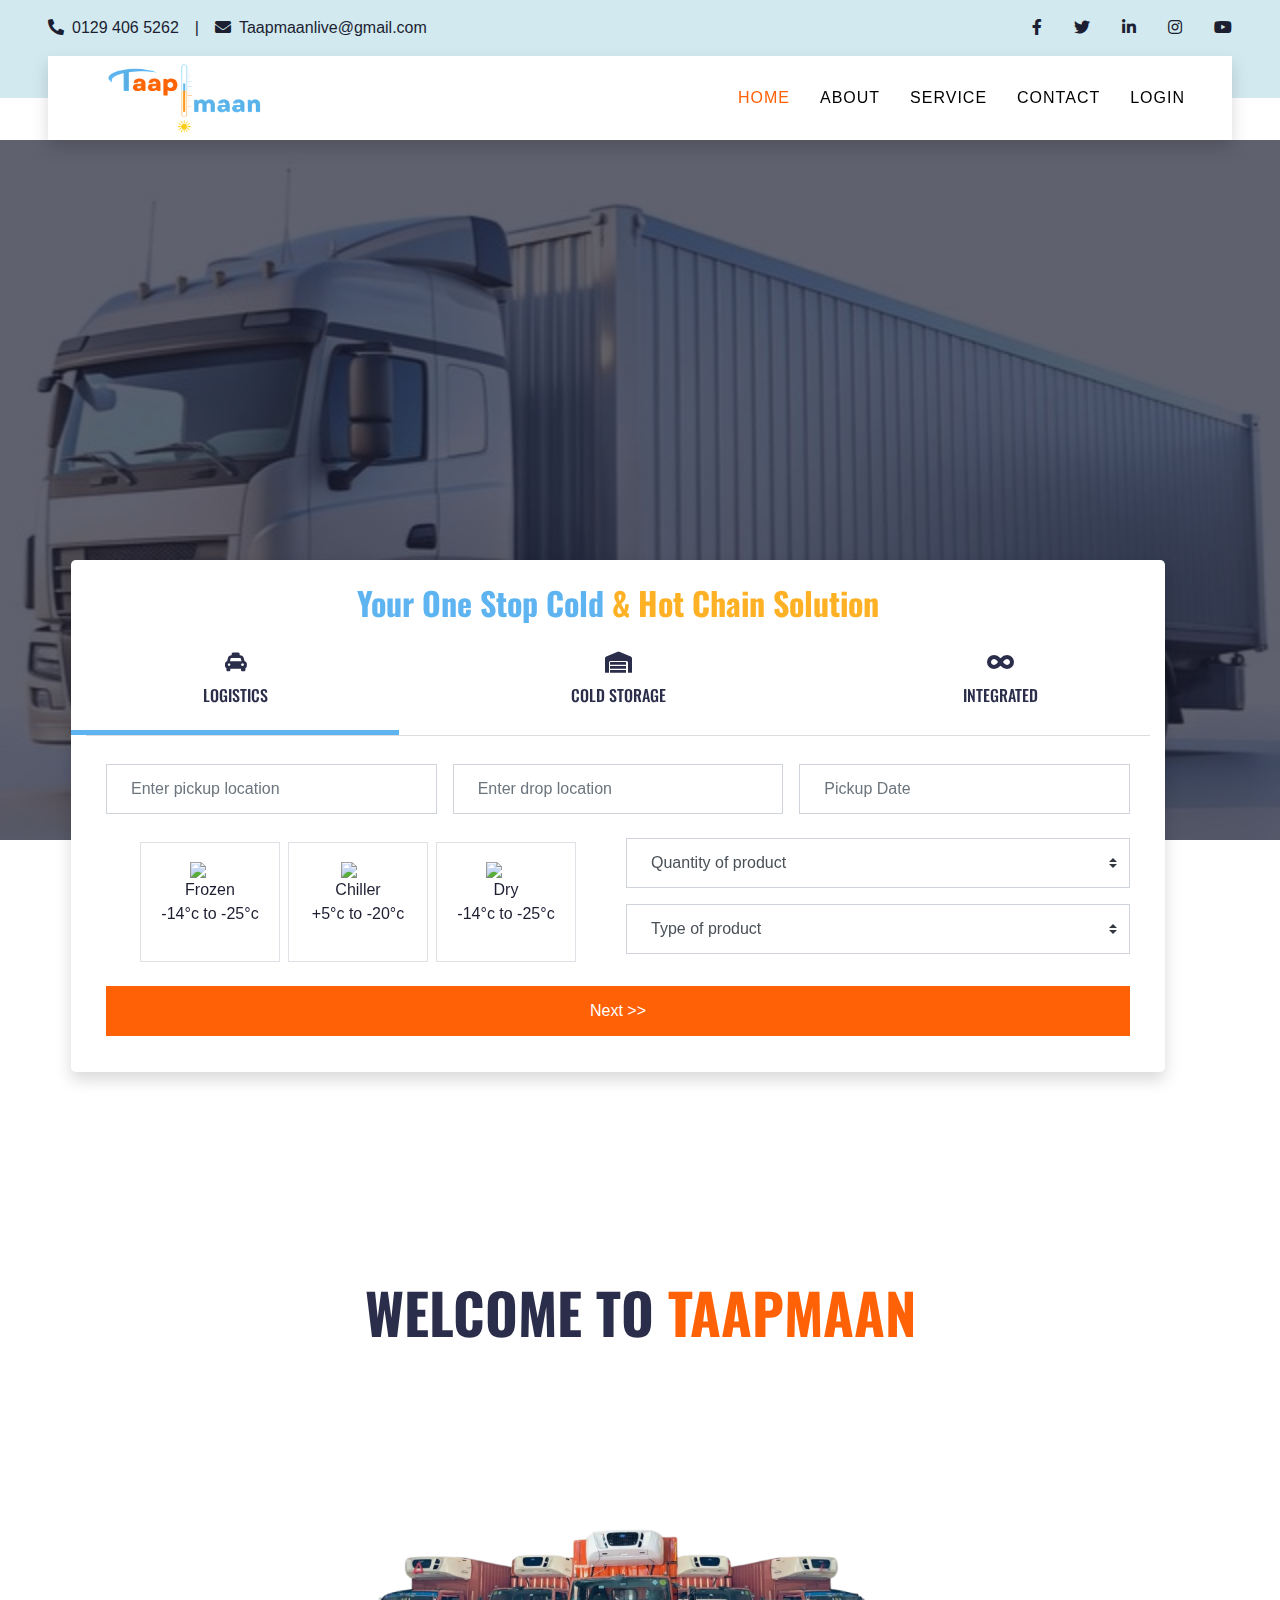
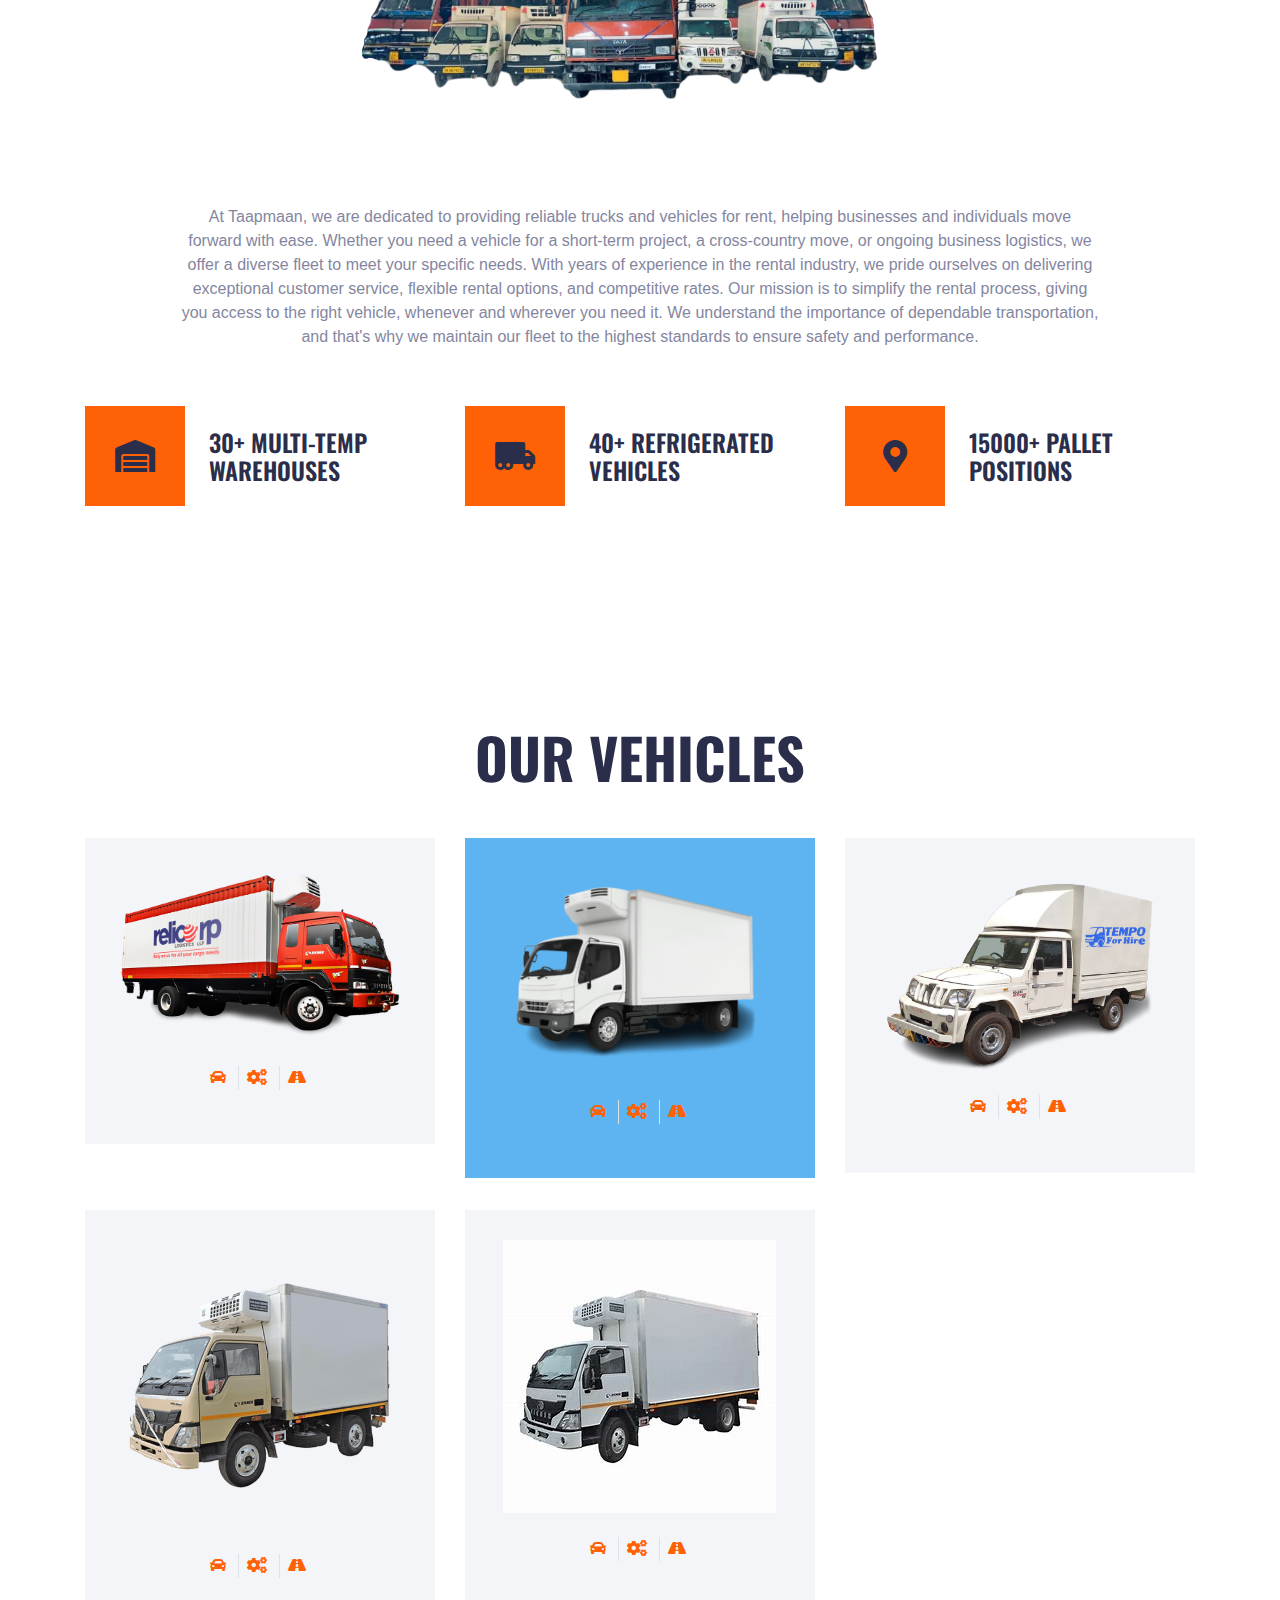
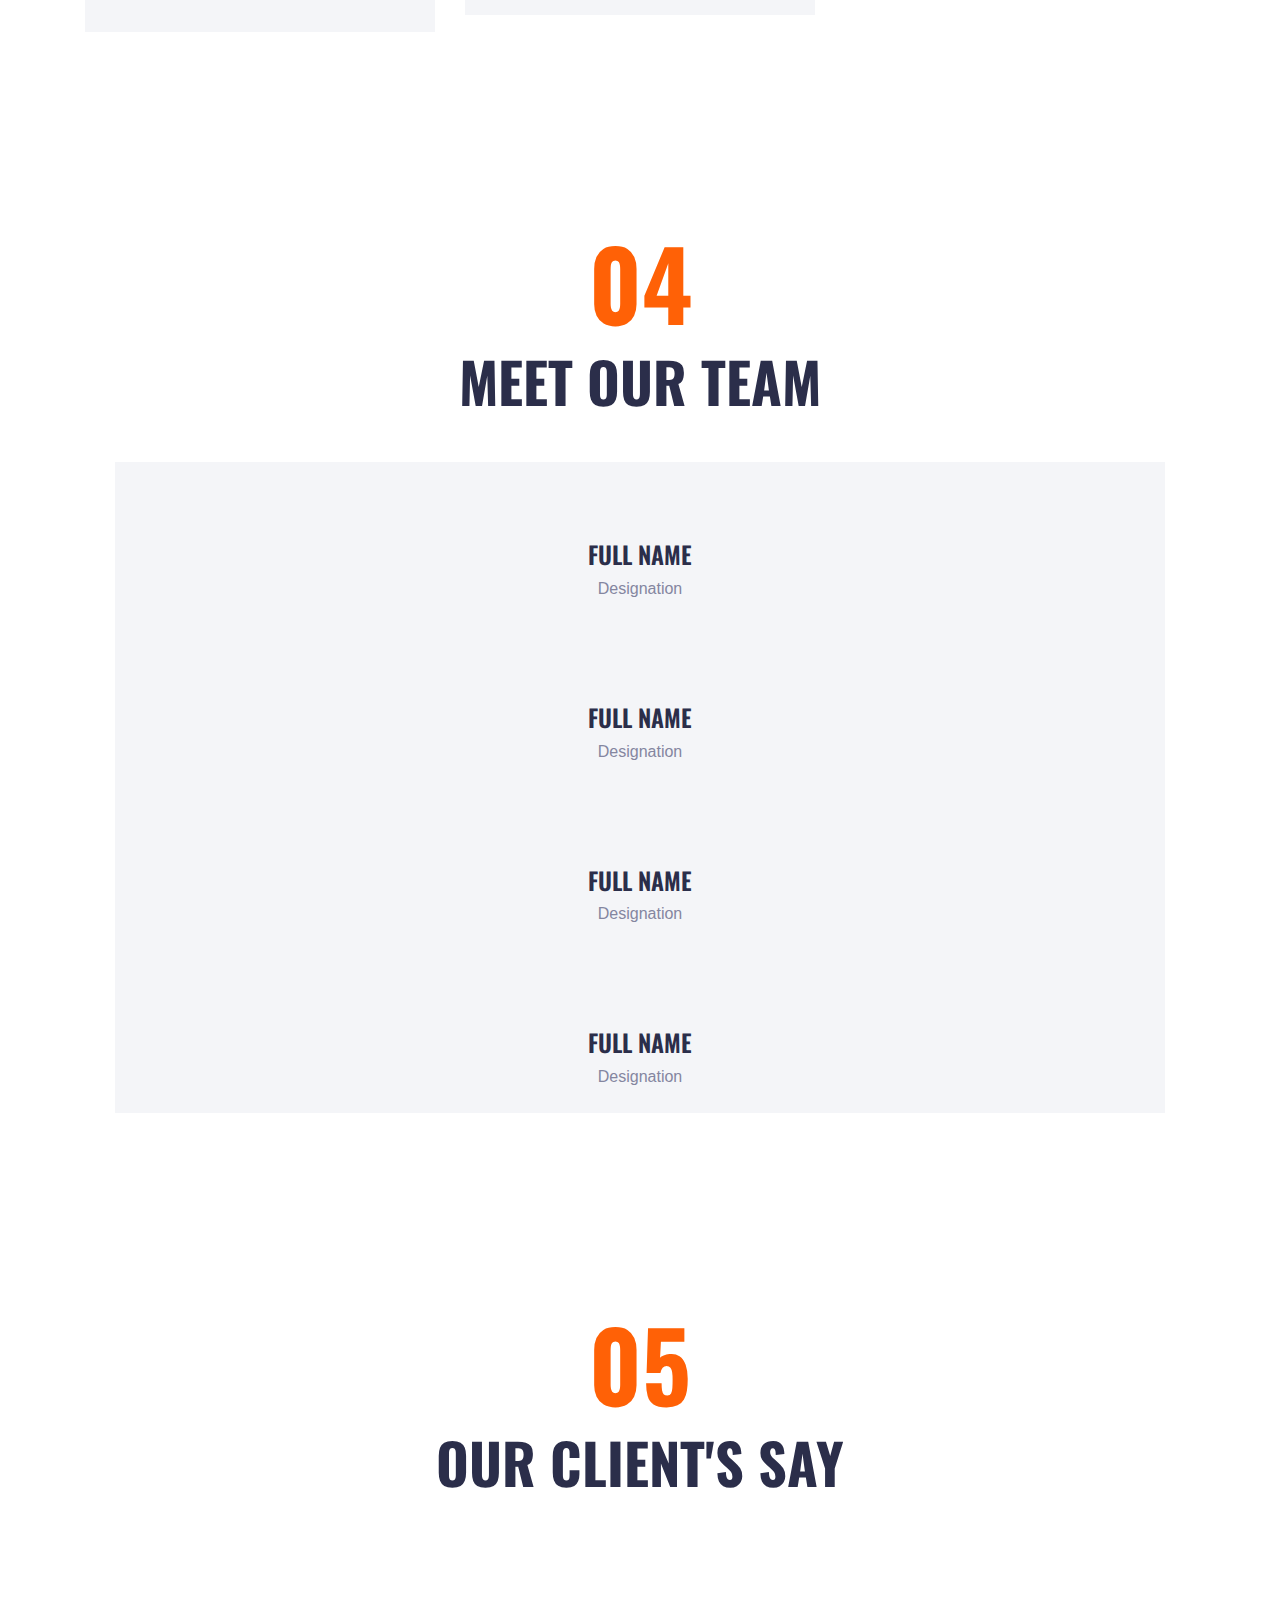
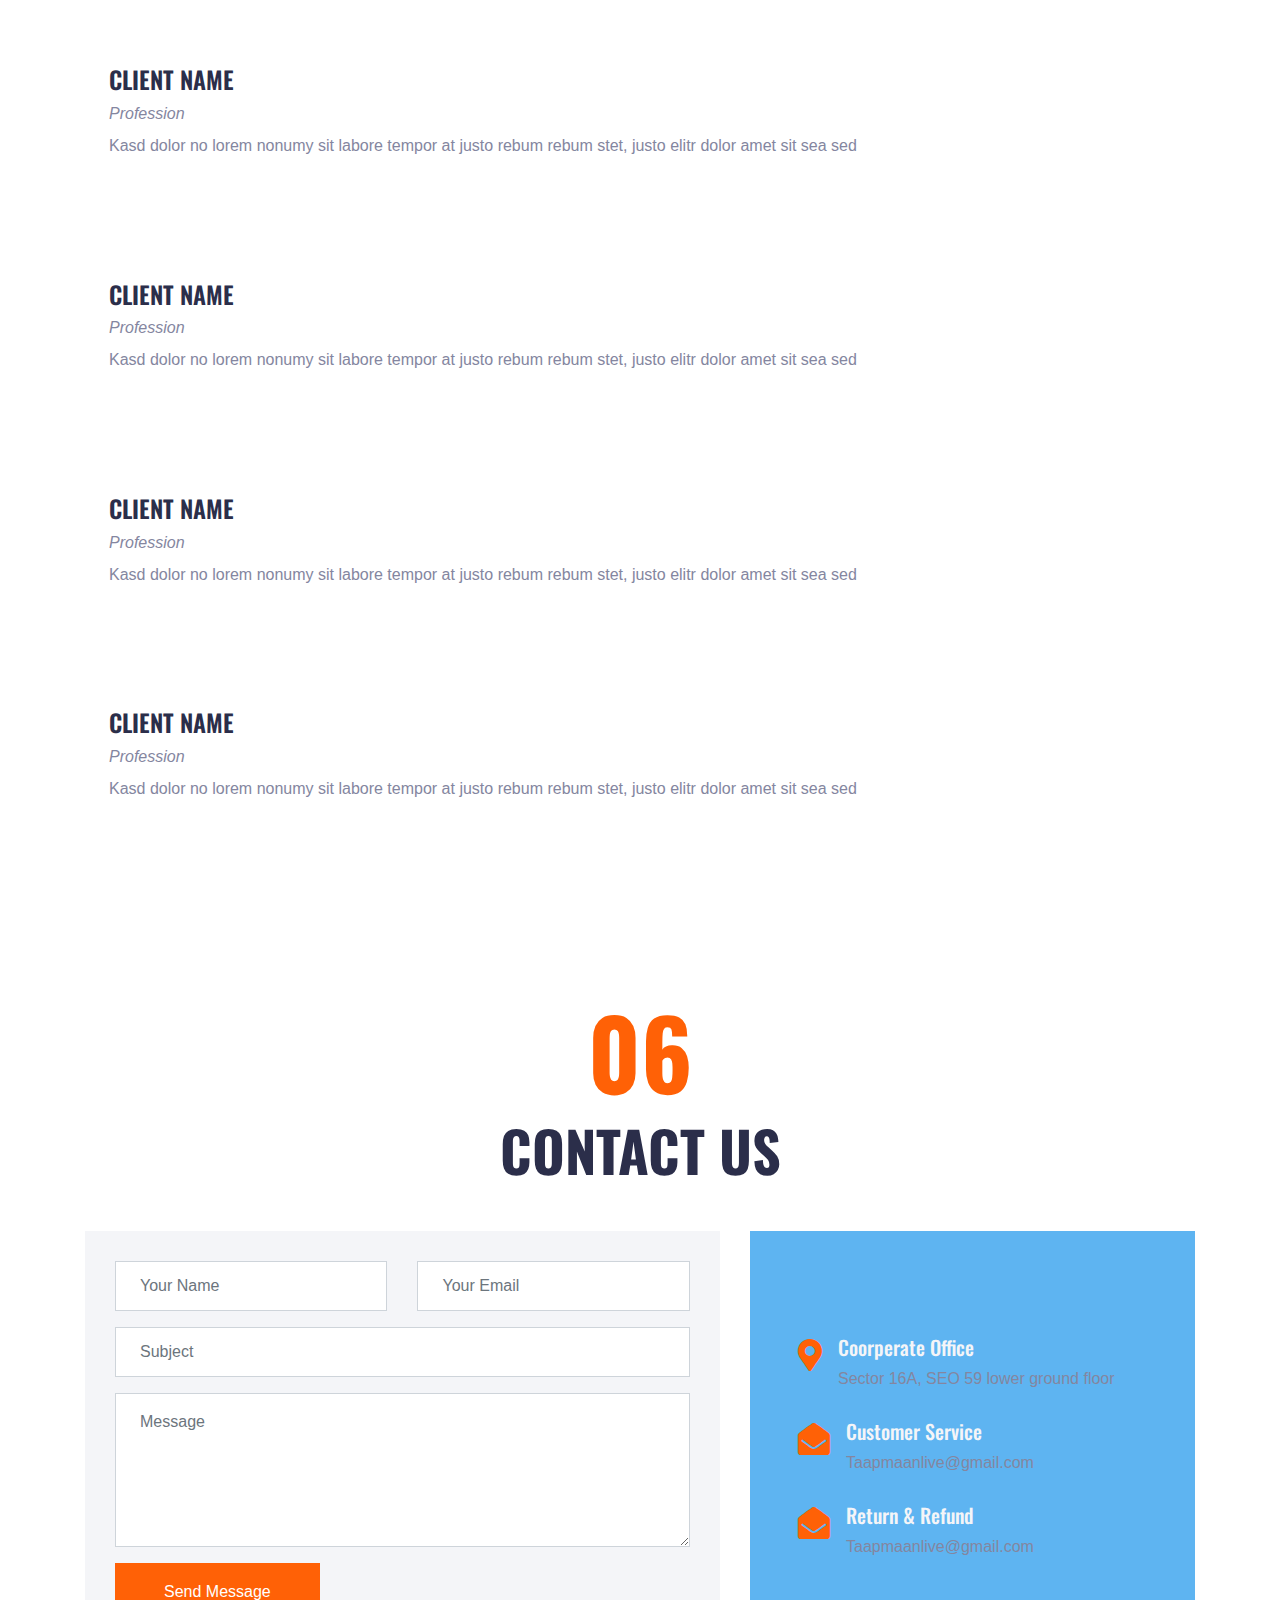
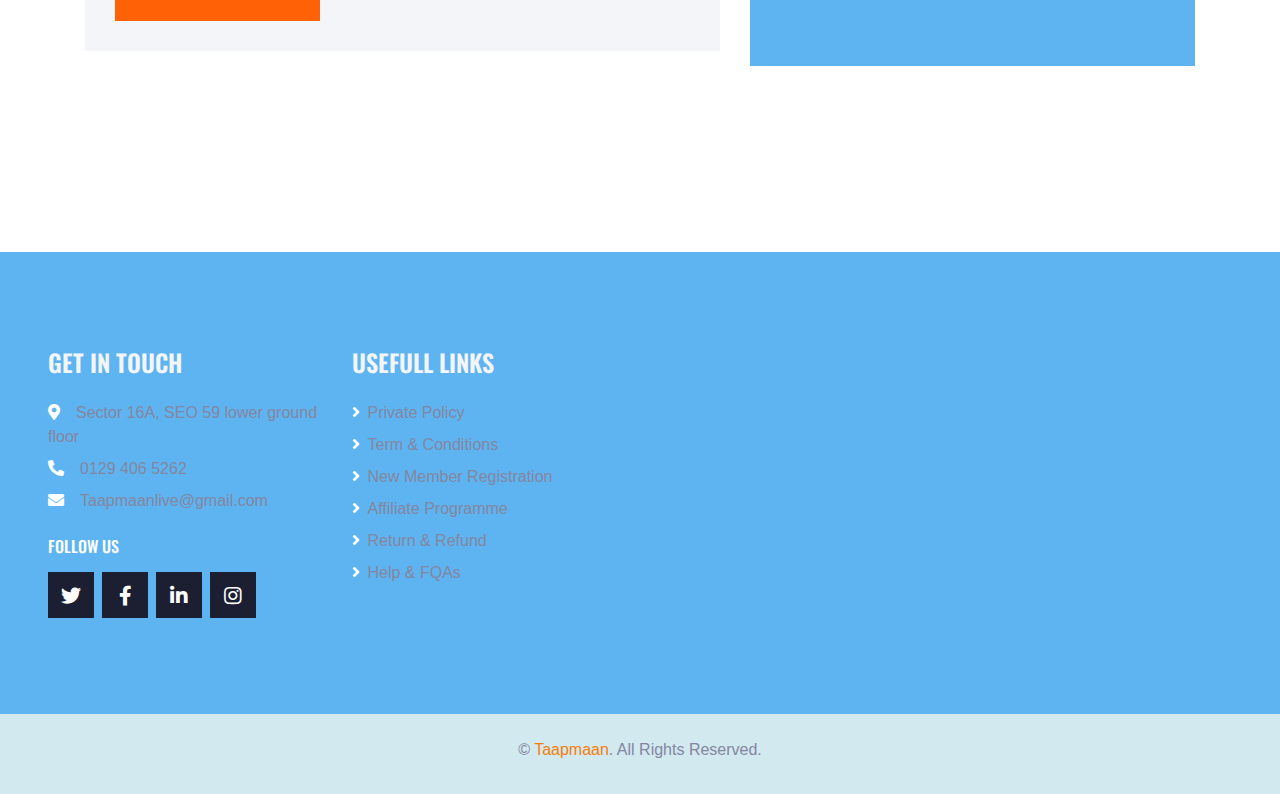
==== commit 39f8f247: "Merge branch 'main' of github.com:yashi-15/Taapmaan" ====
--- a/index.html
+++ b/index.html
@@ -36,9 +36,9 @@
             <div class="row">
                 <div class="col-md-6 text-center text-lg-left mb-2 mb-lg-0">
                     <div class="d-inline-flex align-items-center">
-                        <a class="text-dark pr-3" href=""><i class="fa fa-phone-alt mr-2"></i>+012 345 6789</a>
+                        <a class="text-dark pr-3" href=""><i class="fa fa-phone-alt mr-2"></i>0129 406 5262</a>
                         <span class="text-dark">|</span>
-                        <a class="text-dark px-3" href=""><i class="fa fa-envelope mr-2"></i>info@example.com</a>
+                        <a class="text-dark px-3" href=""><i class="fa fa-envelope mr-2"></i>Taapmaanlive@gmail.com</a>
                     </div>
                 </div>
                 <div class="col-md-6 text-center text-lg-right">
@@ -79,21 +79,21 @@
                             <a href="index.html" class="nav-item nav-link active">Home</a>
                             <a href="about.html" class="nav-item nav-link">About</a>
                             <a href="service.html" class="nav-item nav-link">Service</a>
-                            <div class="nav-item dropdown">
+                            <!-- <div class="nav-item dropdown">
                                 <a href="#" class="nav-link dropdown-toggle" data-toggle="dropdown">Vehicles</a>
                                 <div class="dropdown-menu rounded-0 m-0">
                                     <a href="car.html" class="dropdown-item">Car Listing</a>
                                     <a href="detail.html" class="dropdown-item">Car Detail</a>
                                     <a href="booking.html" class="dropdown-item">Car Booking</a>
                                 </div>
-                            </div>
-                            <div class="nav-item dropdown">
+                            </div> -->
+                            <!-- <div class="nav-item dropdown">
                                 <a href="#" class="nav-link dropdown-toggle" data-toggle="dropdown">Gallery</a>
                                 <div class="dropdown-menu rounded-0 m-0">
                                     <a href="team.html" class="dropdown-item">The Team</a>
                                     <a href="testimonial.html" class="dropdown-item">Testimonial</a>
                                 </div>
-                            </div>
+                            </div> -->
                             <a href="contact.html" class="nav-item nav-link">Contact</a>
                             <a href="login.html" class="nav-item nav-link">Login</a> </div>
                     </div>
@@ -111,7 +111,7 @@
             <div id="header-carousel" class="carousel slide" data-ride="carousel">
                 <div class="carousel-inner">
                     <div class="carousel-item active">
-                        <img class="w-100" src="img/truck 1.jpg" alt="Image" />
+                        <img class="w-100" src="img/IMG1.jpg" alt="Image" />
                         <div class="carousel-caption d-flex flex-column align-items-center justify-content-start">
                             <!-- <h1 class="text-light text-uppercase banner_text" style="color: #ddeff9;">Seamless Cold Chain Management with Taapmaan</h1>
                             <div class="stats d-flex align-items-center justify-content-start">
@@ -130,7 +130,7 @@
                         </div>
                     </div>
                     <div class="carousel-item">
-                        <img class="w-100" src="img/Truck2.jpg" alt="Image" />
+                        <img class="w-100" src="img/IMG2.jpg" alt="Image" />
                         <div class="carousel-caption d-flex flex-column align-items-center justify-content-start">
                             <!-- <h1 class="text-light text-uppercase banner_text">Efficient and Reliable Cold Chain Logistics with Taapmaan</h1>
                             <div class="stats d-flex align-items-center justify-content-start">
@@ -328,16 +328,16 @@
         <!-- About End -->
 
         <!-- Services Start -->
-        <div class="container-fluid py-5">
-            <div class="container pt-5 pb-3">
+        <!-- <div class="container-fluid py-5">
+            <div class="container pt-5 pb-3"> -->
                 <!-- <h1 class="display-1 text-primaryorange text-center">02</h1> -->
-                <h1 class="display-4 text-uppercase text-center mb-5">Our Services</h1>
-            </div>
-        </div>
+                <!-- <h1 class="display-4 text-uppercase text-center mb-5">Our Services</h1>
+            </div>
+        </div> -->
         <!-- Services End -->
 
         <!-- Banner Start -->
-        <div class="container-fluid py-5">
+        <!-- <div class="container-fluid py-5">
             <div class="container py-5">
                 <div class="bg-banner py-5 px-4 text-center">
                     <div class="py-5">
@@ -348,121 +348,121 @@
                     </div>
                 </div>
             </div>
-        </div>
+        </div> -->
         <!-- Banner End -->
 
         <!-- Rent A Car Start -->
         <div class="container-fluid py-5">
             <div class="container pt-5 pb-3">
                 <!-- <h1 class="display-1 text-primaryorange text-center">03</h1> -->
-                <h1 class="display-4 text-uppercase text-center mb-5">Find Your Vehicle</h1>
+                <h1 class="display-4 text-uppercase text-center mb-5">Our Vehicles</h1>
                 <div class="row">
                     <div class="col-lg-4 col-md-6 mb-2">
                         <div class="rent-item mb-4">
-                            <img class="img-fluid mb-4" src="img/car-rent-1.png" alt="" />
-                            <h4 class="text-uppercase mb-4">Mercedes Benz R3</h4>
+                            <img class="img-fluid mb-4" src="img/truck1.png" alt="" />
+                            <!-- <h4 class="text-uppercase mb-4">Mercedes Benz R3</h4> -->
                             <div class="d-flex justify-content-center mb-4">
                                 <div class="px-2">
                                     <i class="fa fa-car text-primaryorange mr-1"></i>
-                                    <span>2015</span>
+                                    <!-- <span>2015</span> -->
                                 </div>
                                 <div class="px-2 border-left border-right">
                                     <i class="fa fa-cogs text-primaryorange mr-1"></i>
-                                    <span>AUTO</span>
+                                    <!-- <span>AUTO</span> -->
                                 </div>
                                 <div class="px-2">
                                     <i class="fa fa-road text-primaryorange mr-1"></i>
-                                    <span>25K</span>
-                                </div>
-                            </div>
-                            <a class="btn btn-primaryorange px-3" href="">$99.00/Day</a>
+                                    <!-- <span>25K</span> -->
+                                </div>
+                            </div>
+                            <!-- <a class="btn btn-primaryorange px-3" href="">$99.00/Day</a> -->
                         </div>
                     </div>
                     <div class="col-lg-4 col-md-6 mb-2">
                         <div class="rent-item active mb-4">
-                            <img class="img-fluid mb-4" src="img/car-rent-2.png" alt="" />
-                            <h4 class="text-uppercase mb-4">Mercedes Benz R3</h4>
+                            <img class="img-fluid mb-4" src="img/Truck2.png" alt="" />
+                            <!-- <h4 class="text-uppercase mb-4">Mercedes Benz R3</h4> -->
                             <div class="d-flex justify-content-center mb-4">
                                 <div class="px-2">
                                     <i class="fa fa-car text-primaryorange mr-1"></i>
-                                    <span>2015</span>
+                                    <!-- <span>2015</span> -->
                                 </div>
                                 <div class="px-2 border-left border-right">
                                     <i class="fa fa-cogs text-primaryorange mr-1"></i>
-                                    <span>AUTO</span>
+                                    <!-- <span>AUTO</span> -->
                                 </div>
                                 <div class="px-2">
                                     <i class="fa fa-road text-primaryorange mr-1"></i>
-                                    <span>25K</span>
-                                </div>
-                            </div>
-                            <a class="btn btn-primaryorange px-3" href="">$99.00/Day</a>
+                                    <!-- <span>25K</span> -->
+                                </div>
+                            </div>
+                            <!-- <a class="btn btn-primaryorange px-3" href="">$99.00/Day</a> -->
                         </div>
                     </div>
                     <div class="col-lg-4 col-md-6 mb-2">
                         <div class="rent-item mb-4">
-                            <img class="img-fluid mb-4" src="img/car-rent-3.png" alt="" />
-                            <h4 class="text-uppercase mb-4">Mercedes Benz R3</h4>
+                            <img class="img-fluid mb-4" src="img/truck3.png" alt="" />
+                            <!-- <h4 class="text-uppercase mb-4">Mercedes Benz R3</h4> -->
                             <div class="d-flex justify-content-center mb-4">
                                 <div class="px-2">
                                     <i class="fa fa-car text-primaryorange mr-1"></i>
-                                    <span>2015</span>
+                                    <!-- <span>2015</span> -->
                                 </div>
                                 <div class="px-2 border-left border-right">
                                     <i class="fa fa-cogs text-primaryorange mr-1"></i>
-                                    <span>AUTO</span>
+                                    <!-- <span>AUTO</span> -->
                                 </div>
                                 <div class="px-2">
                                     <i class="fa fa-road text-primaryorange mr-1"></i>
-                                    <span>25K</span>
-                                </div>
-                            </div>
-                            <a class="btn btn-primaryorange px-3" href="">$99.00/Day</a>
+                                    <!-- <span>25K</span> -->
+                                </div>
+                            </div>
+                            <!-- <a class="btn btn-primaryorange px-3" href="">$99.00/Day</a> -->
                         </div>
                     </div>
                     <div class="col-lg-4 col-md-6 mb-2">
                         <div class="rent-item mb-4">
-                            <img class="img-fluid mb-4" src="img/car-rent-4.png" alt="" />
-                            <h4 class="text-uppercase mb-4">Mercedes Benz R3</h4>
+                            <img class="img-fluid mb-4" src="img/truck4.png" alt="" />
+                            <!-- <h4 class="text-uppercase mb-4">Mercedes Benz R3</h4> -->
                             <div class="d-flex justify-content-center mb-4">
                                 <div class="px-2">
                                     <i class="fa fa-car text-primaryorange mr-1"></i>
-                                    <span>2015</span>
+                                    <!-- <span>2015</span> -->
                                 </div>
                                 <div class="px-2 border-left border-right">
                                     <i class="fa fa-cogs text-primaryorange mr-1"></i>
-                                    <span>AUTO</span>
+                                    <!-- <span>AUTO</span> -->
                                 </div>
                                 <div class="px-2">
                                     <i class="fa fa-road text-primaryorange mr-1"></i>
-                                    <span>25K</span>
-                                </div>
-                            </div>
-                            <a class="btn btn-primaryorange px-3" href="">$99.00/Day</a>
+                                    <!-- <span>25K</span> -->
+                                </div>
+                            </div>
+                            <!-- <a class="btn btn-primaryorange px-3" href="">$99.00/Day</a> -->
                         </div>
                     </div>
                     <div class="col-lg-4 col-md-6 mb-2">
                         <div class="rent-item mb-4">
-                            <img class="img-fluid mb-4" src="img/car-rent-5.png" alt="" />
-                            <h4 class="text-uppercase mb-4">Mercedes Benz R3</h4>
+                            <img class="img-fluid mb-4" src="img/truck5.jpg" alt="" />
+                            <!-- <h4 class="text-uppercase mb-4">Mercedes Benz R3</h4> -->
                             <div class="d-flex justify-content-center mb-4">
                                 <div class="px-2">
                                     <i class="fa fa-car text-primaryorange mr-1"></i>
-                                    <span>2015</span>
+                                    <!-- <span>2015</span> -->
                                 </div>
                                 <div class="px-2 border-left border-right">
                                     <i class="fa fa-cogs text-primaryorange mr-1"></i>
-                                    <span>AUTO</span>
+                                    <!-- <span>AUTO</span> -->
                                 </div>
                                 <div class="px-2">
                                     <i class="fa fa-road text-primaryorange mr-1"></i>
-                                    <span>25K</span>
-                                </div>
-                            </div>
-                            <a class="btn btn-primaryorange px-3" href="">$99.00/Day</a>
-                        </div>
-                    </div>
-                    <div class="col-lg-4 col-md-6 mb-2">
+                                    <!-- <span>25K</span> -->
+                                </div>
+                            </div>
+                            <!-- <a class="btn btn-primaryorange px-3" href="">$99.00/Day</a> -->
+                        </div>
+                    </div>
+                    <!-- <div class="col-lg-4 col-md-6 mb-2">
                         <div class="rent-item mb-4">
                             <img class="img-fluid mb-4" src="img/car-rent-6.png" alt="" />
                             <h4 class="text-uppercase mb-4">Mercedes Benz R3</h4>
@@ -482,7 +482,7 @@
                             </div>
                             <a class="btn btn-primaryorange px-3" href="">$99.00/Day</a>
                         </div>
-                    </div>
+                    </div> -->
                 </div>
             </div>
         </div>
@@ -548,7 +548,7 @@
         <!-- Team End -->
 
         <!-- Banner Start -->
-        <div class="container-fluid py-5">
+        <!-- <div class="container-fluid py-5">
             <div class="container py-5">
                 <div class="row mx-0">
                     <div class="col-lg-6 px-0">
@@ -573,7 +573,7 @@
                     </div>
                 </div>
             </div>
-        </div>
+        </div> -->
         <!-- Banner End -->
 
         <!-- Testimonial Start -->
@@ -657,29 +657,29 @@
                             <div class="d-flex mb-3">
                                 <i class="fa fa-2x fa-map-marker-alt text-primaryorange flex-shrink-0 mr-3"></i>
                                 <div class="mt-n1">
-                                    <h5 class="text-light">Head Office</h5>
-                                    <p>123 Street, New York, USA</p>
-                                </div>
-                            </div>
-                            <div class="d-flex mb-3">
+                                    <h5 class="text-light">Coorperate Office</h5>
+                                    <p>Sector 16A, SEO 59 lower ground floor</p>
+                                </div>
+                            </div>
+                            <!-- <div class="d-flex mb-3">
                                 <i class="fa fa-2x fa-map-marker-alt text-primaryorange flex-shrink-0 mr-3"></i>
                                 <div class="mt-n1">
                                     <h5 class="text-light">Branch Office</h5>
                                     <p>123 Street, New York, USA</p>
                                 </div>
-                            </div>
+                            </div> -->
                             <div class="d-flex mb-3">
                                 <i class="fa fa-2x fa-envelope-open text-primaryorange flex-shrink-0 mr-3"></i>
                                 <div class="mt-n1">
                                     <h5 class="text-light">Customer Service</h5>
-                                    <p>customer@example.com</p>
+                                    <p>Taapmaanlive@gmail.com</p>
                                 </div>
                             </div>
                             <div class="d-flex">
                                 <i class="fa fa-2x fa-envelope-open text-primaryorange flex-shrink-0 mr-3"></i>
                                 <div class="mt-n1">
                                     <h5 class="text-light">Return & Refund</h5>
-                                    <p class="m-0">refund@example.com</p>
+                                    <p class="m-0">Taapmaanlive@gmail.com</p>
                                 </div>
                             </div>
                         </div>
@@ -727,9 +727,9 @@
             <div class="row pt-5">
                 <div class="col-lg-3 col-md-6 mb-5">
                     <h4 class="text-uppercase text-light mb-4">Get In Touch</h4>
-                    <p class="mb-2"><i class="fa fa-map-marker-alt text-white mr-3"></i>Sector - 16 Faridabad</p>
-                    <p class="mb-2"><i class="fa fa-phone-alt text-white mr-3"></i>+91 8178862048</p>
-                    <p><i class="fa fa-envelope text-white mr-3"></i>Kunal@ocupy.in</p>
+                    <p class="mb-2"><i class="fa fa-map-marker-alt text-white mr-3"></i>Sector 16A, SEO 59 lower ground floor</p>
+                    <p class="mb-2"><i class="fa fa-phone-alt text-white mr-3"></i>0129 406 5262</p>
+                    <p><i class="fa fa-envelope text-white mr-3"></i>Taapmaanlive@gmail.com</p>
                     <h6 class="text-uppercase text-white py-2">Follow Us</h6>
                     <div class="d-flex justify-content-start">
                         <a class="btn btn-lg btn-dark btn-lg-square mr-2" href="#"><i class="fab fa-twitter"></i></a>
@@ -791,14 +791,13 @@
             <p class="mb-2 text-center text-body">&copy; <a href="#">Taapmaan</a>. All Rights Reserved.</p>
 
             <!--/*** This template is free as long as you keep the footer author’s credit link/attribution link/backlink. If you'd like to use the template without the footer author’s credit link/attribution link/backlink, you can purchase the Credit Removal License from "https://htmlcodex.com/credit-removal". Thank you for your support. ***/-->
-            <p class="m-0 text-center text-body">Designed by <a href="https://htmlcodex.com">ocupy</a></p>
+            <!-- <p class="m-0 text-center text-body">Designed by <a href="https://htmlcodex.com">ocupy</a></p> -->
         </div>
         <!-- Footer End -->
 
         <!-- Back to Top -->
         <a href="#" class="btn btn-lg btn-primaryorange btn-lg-square back-to-top"><i class="fa fa-angle-double-up"></i></a>
 
-        <script src="js/main.js"></script>
         <script>
             // Get all the vehicle boxes
             const vehicleBoxes = document.querySelectorAll(".vehicle-box");
@@ -875,15 +874,16 @@
         </script>
 
         <!-- JavaScript Libraries -->
-        <script src="https://code.jquery.com/jquery-3.4.1.min.js"></script>
-        <script src="https://stackpath.bootstrapcdn.com/bootstrap/4.4.1/js/bootstrap.bundle.min.js"></script>
-        <script src="lib/easing/easing.min.js"></script>
-        <script src="lib/waypoints/waypoints.min.js"></script>
-        <script src="lib/owlcarousel/owl.carousel.min.js"></script>
-        <script src="lib/tempusdominus/js/moment.min.js"></script>
-        <script src="lib/tempusdominus/js/moment-timezone.min.js"></script>
-        <script src="lib/tempusdominus/js/tempusdominus-bootstrap-4.min.js"></script>
-
-        <!-- Template Javascript -->
+    <script src="https://code.jquery.com/jquery-3.4.1.min.js"></script>
+    <script src="https://stackpath.bootstrapcdn.com/bootstrap/4.4.1/js/bootstrap.bundle.min.js"></script>
+    <script src="lib/easing/easing.min.js"></script>
+    <script src="lib/waypoints/waypoints.min.js"></script>
+    <script src="lib/owlcarousel/owl.carousel.min.js"></script>
+    <script src="lib/tempusdominus/js/moment.min.js"></script>
+    <script src="lib/tempusdominus/js/moment-timezone.min.js"></script>
+    <script src="lib/tempusdominus/js/tempusdominus-bootstrap-4.min.js"></script>
+
+    <!-- Template Javascript -->
+    <script src="js/main.js"></script>
     </body>
 </html>
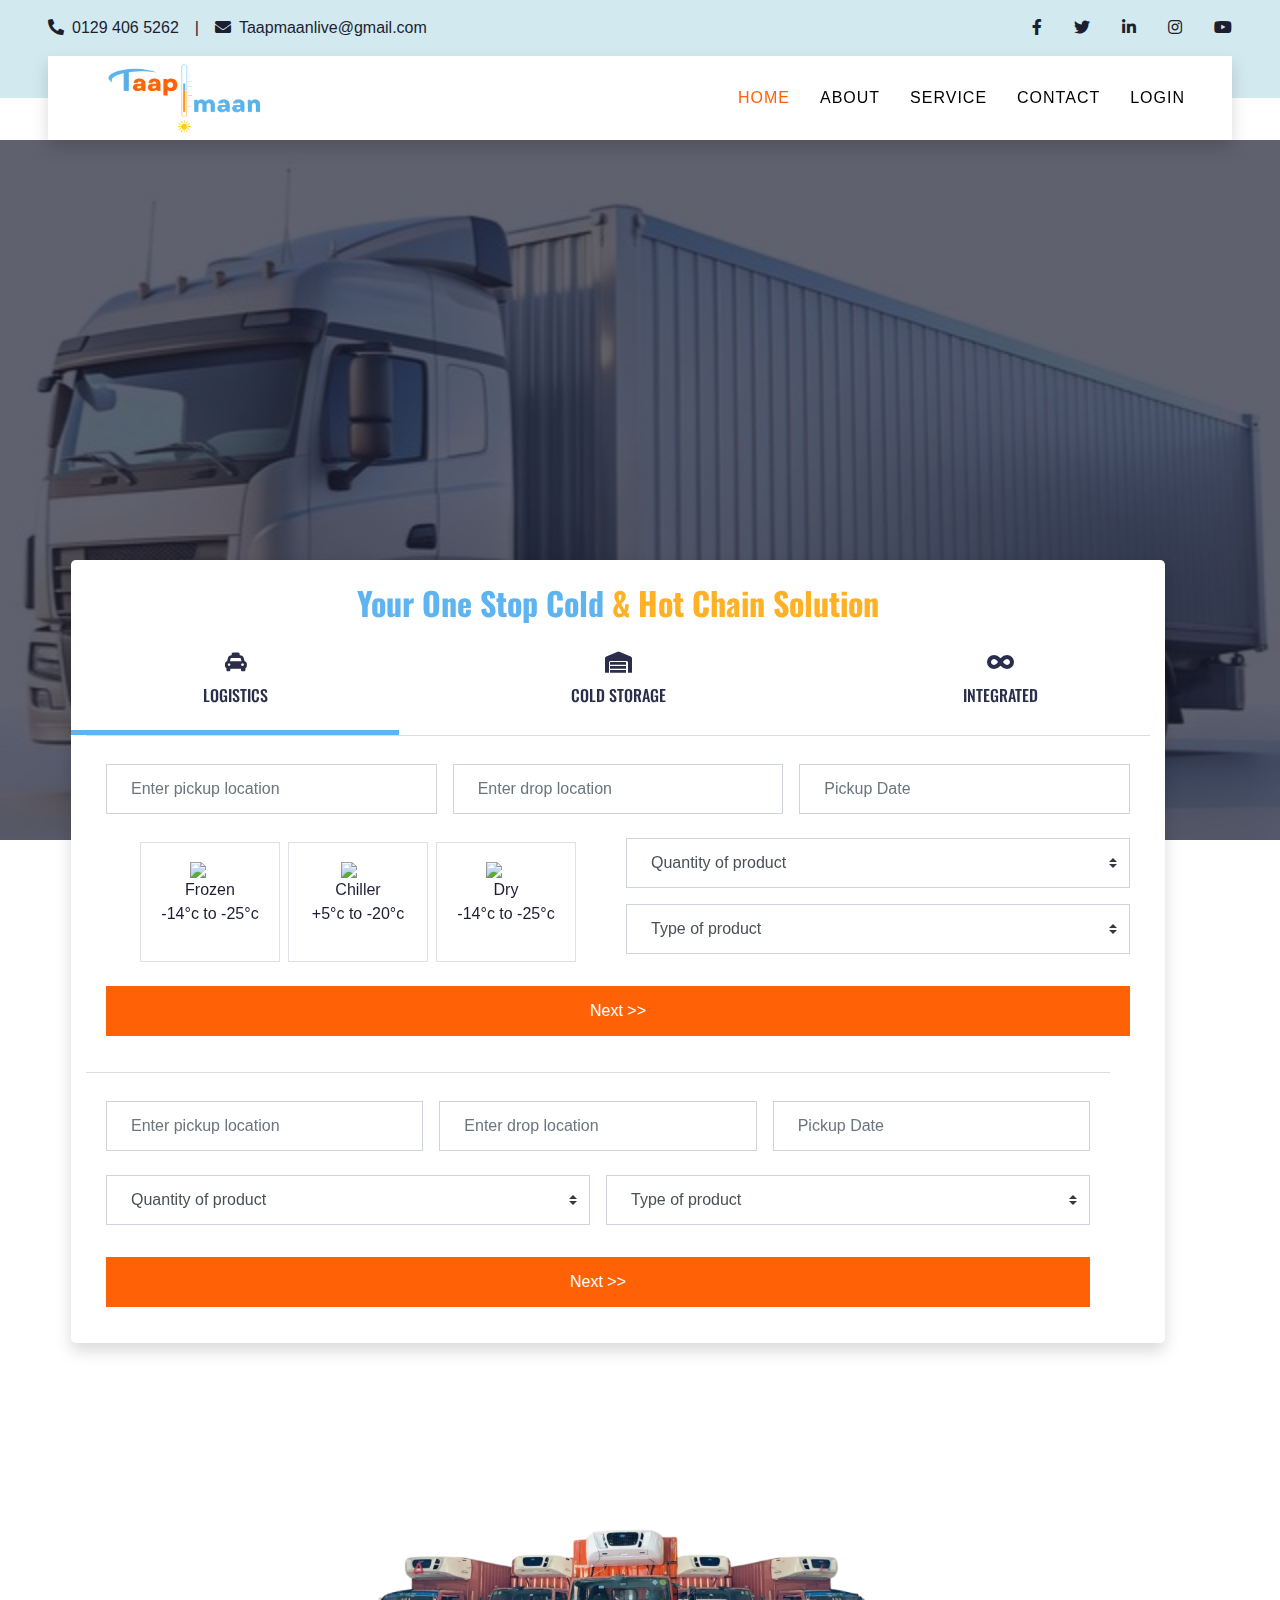
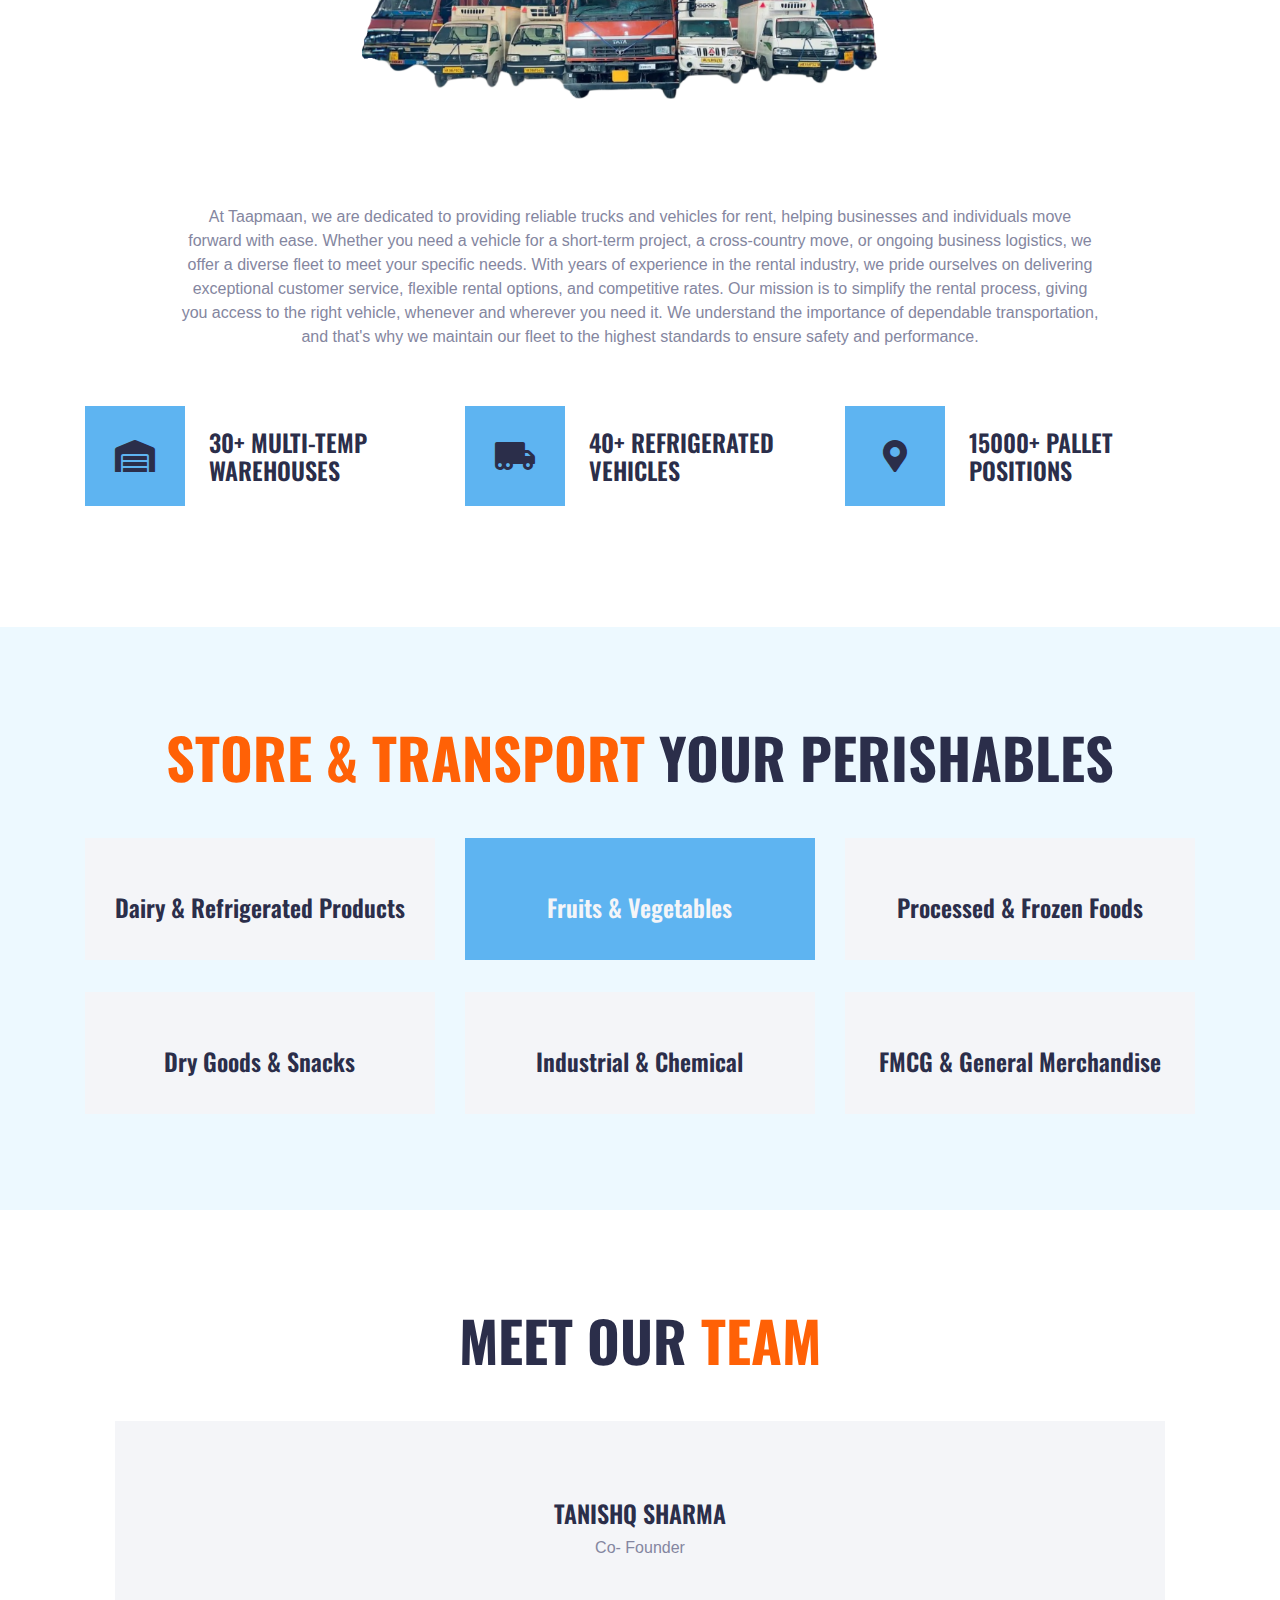
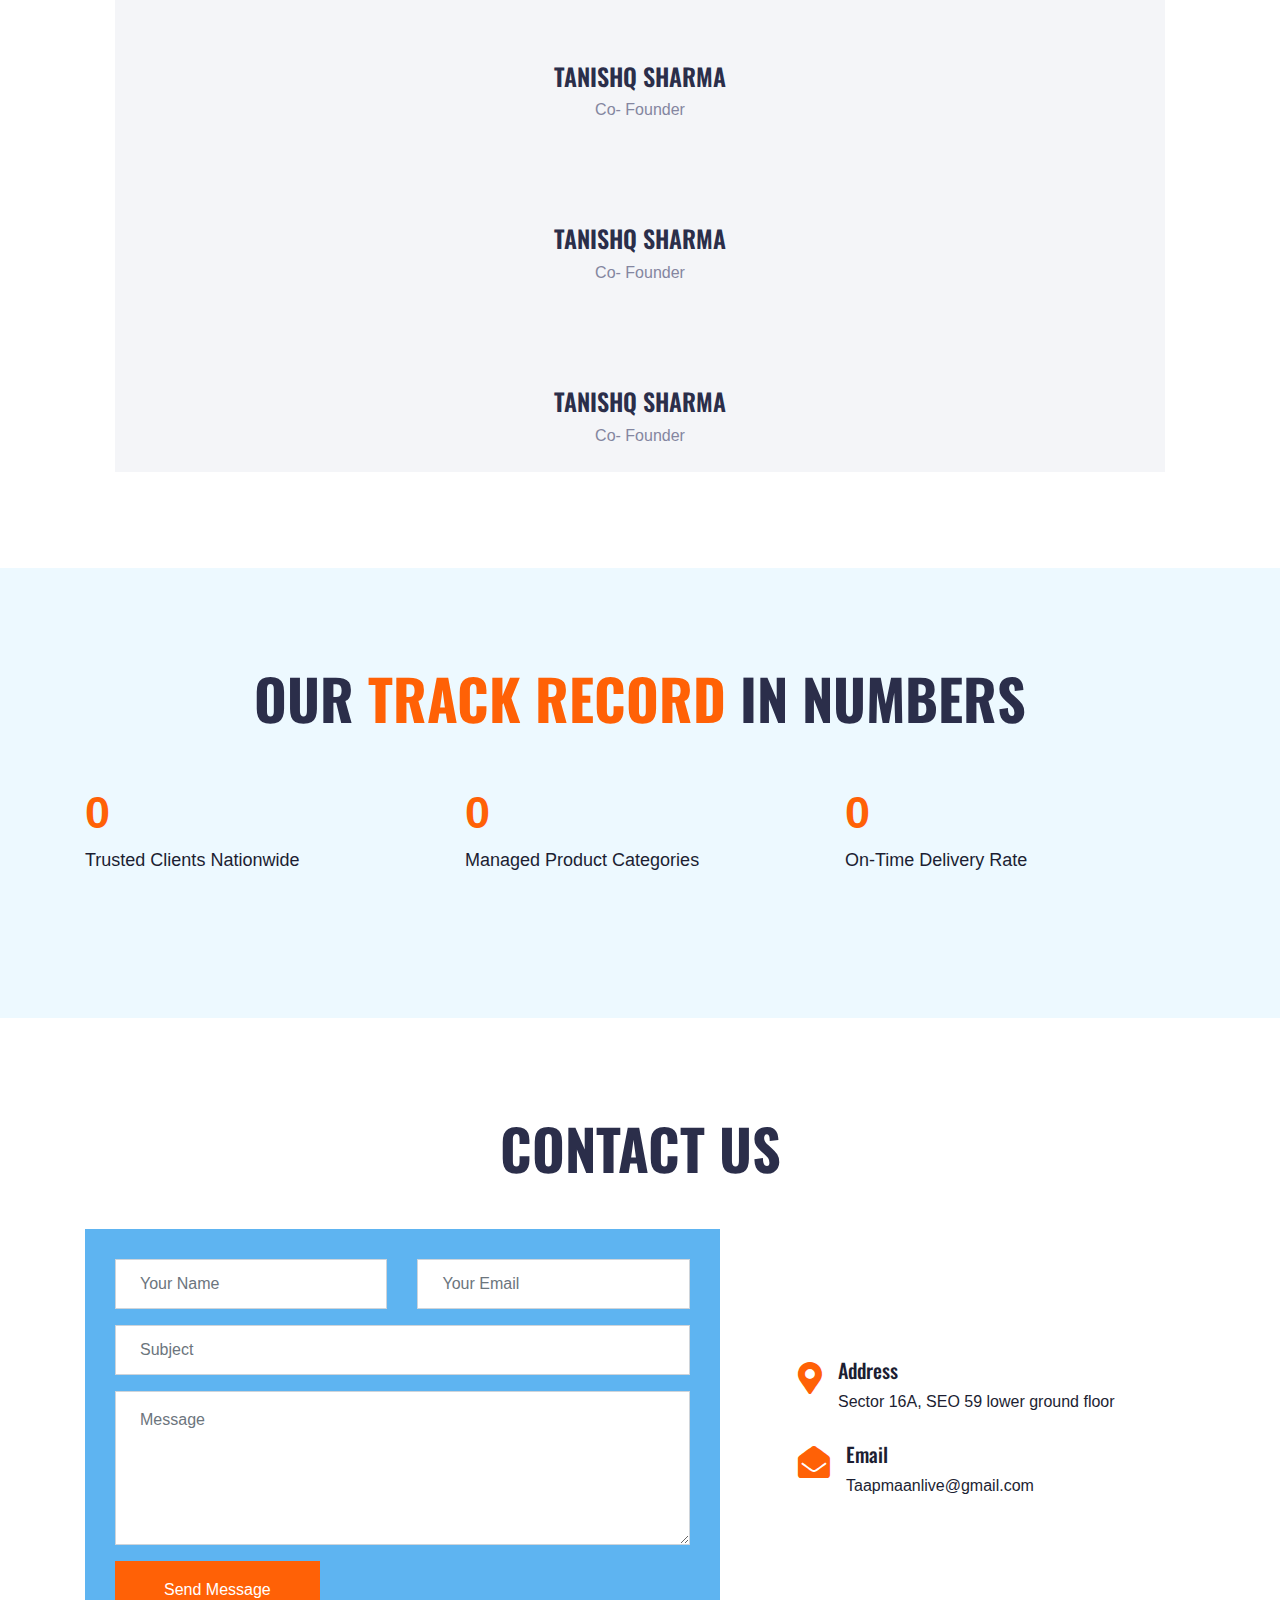
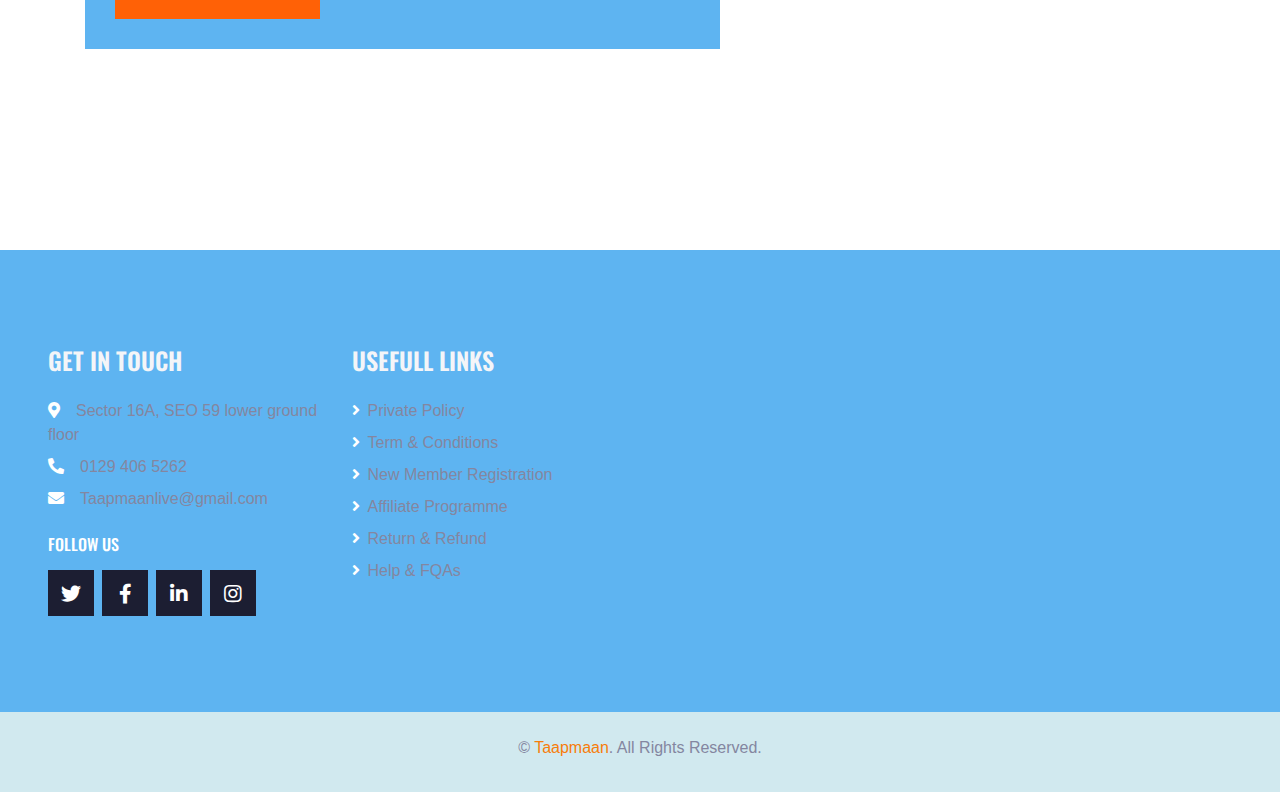
==== commit 3ed2ab33: "aded" ====
--- a/index.html
+++ b/index.html
@@ -32,7 +32,7 @@
 
     <body>
         <!-- Topbar Start -->
-        <div class="container-fluid bg-secondaryblueg py-3 px-lg-5 d-none d-lg-block" style="background-color: #d1e9ef">
+        <div class="container-fluid py-3 px-lg-5 d-none d-lg-block" style="background-color: #d1e9ef">
             <div class="row">
                 <div class="col-md-6 text-center text-lg-left mb-2 mb-lg-0">
                     <div class="d-inline-flex align-items-center">
@@ -79,23 +79,9 @@
                             <a href="index.html" class="nav-item nav-link active">Home</a>
                             <a href="about.html" class="nav-item nav-link">About</a>
                             <a href="service.html" class="nav-item nav-link">Service</a>
-                            <!-- <div class="nav-item dropdown">
-                                <a href="#" class="nav-link dropdown-toggle" data-toggle="dropdown">Vehicles</a>
-                                <div class="dropdown-menu rounded-0 m-0">
-                                    <a href="car.html" class="dropdown-item">Car Listing</a>
-                                    <a href="detail.html" class="dropdown-item">Car Detail</a>
-                                    <a href="booking.html" class="dropdown-item">Car Booking</a>
-                                </div>
-                            </div> -->
-                            <!-- <div class="nav-item dropdown">
-                                <a href="#" class="nav-link dropdown-toggle" data-toggle="dropdown">Gallery</a>
-                                <div class="dropdown-menu rounded-0 m-0">
-                                    <a href="team.html" class="dropdown-item">The Team</a>
-                                    <a href="testimonial.html" class="dropdown-item">Testimonial</a>
-                                </div>
-                            </div> -->
                             <a href="contact.html" class="nav-item nav-link">Contact</a>
-                            <a href="login.html" class="nav-item nav-link">Login</a> </div>
+                            <a href="login.html" class="nav-item nav-link">Login</a>
+                        </div>
                     </div>
                 </nav>
             </div>
@@ -105,7 +91,6 @@
         <!-- Carousel Start -->
         <div class="container-fluid p-0 position-relative" style="margin-bottom: 40px">
             <!-- Form Overlay -->
-            
 
             <!-- Carousel -->
             <div id="header-carousel" class="carousel slide" data-ride="carousel">
@@ -145,45 +130,149 @@
         </div>
         <!-- Carousel End -->
         <div class="container-fluid form-overlay-container">
-        <div id="form_overlay_banner" class="form-overlay mx-3">
-            <div id="banner_form" class="bg-white shadow rounded-lg">
-                <h2 class="my-4 text-center pt-4 text-secondaryblue">Your One Stop Cold <span class="text-primaryorangehg" style="color: #ffb125">& Hot Chain Solution</span></h2>
-                <div class="d-flex justify-content-between">
-                    <div class="service-box service-item active d-flex flex-column justify-content-center p-2" id="box-logistics" onclick="showContent('logistics', 'box-logistics')">
-                        <div class="d-flex align-items-center justify-content-center mb-3">
-                            <i class="fa fa-lg fa-taxi text-secondary"></i>
-                        </div>
-                        <h6 class="text-uppercase mb-3">Logistics</h6>
-                    </div>
-                    <div class="service-box service-item d-flex flex-column justify-content-center p-2" id="box-cold-storage" onclick="showContent('cold-storage', 'box-cold-storage')">
-                        <div class="d-flex align-items-center justify-content-center mb-3">
-                            <i class="fa fa-lg fa-warehouse text-secondary"></i>
-                        </div>
-                        <h6 class="text-uppercase mb-3">Cold Storage</h6>
-                    </div>
-                    <div class="service-box service-item d-flex flex-column justify-content-center p-2" id="box-integrated" onclick="showContent('integrated', 'box-integrated')">
-                        <div class="d-flex align-items-center justify-content-center mb-3">
-                            <i class="fa fa-lg fa-infinity text-secondary"></i>
-                        </div>
-                        <h6 class="text-uppercase mb-3">Integrated</h6>
-                    </div>
-                </div>
-                <div class="container">
-                    <div class="service-content" id="logistics">
-                        <form class="bg-white rounded" id="truckBookingForm" style="max-width: 80vw">
-                            <div class="row mx-n2">
-                                <div class="col-xl-4 col-lg-4 col-sm-6 px-2 my-2">
-                                    <input id="pickup-location" type="text" class="form-control p-4" placeholder="Enter pickup location" required />
-                                </div>
-                                <div class="col-xl-4 col-lg-4 col-sm-6 px-2 my-2">
-                                    <input id="drop-location" type="text" class="form-control p-4" placeholder="Enter drop location" required />
-                                </div>
-                                <div class="col-xl-4 col-lg-4 col-sm-6 px-2 my-2">
-                                    <div class="date mb-3" id="date" data-target-input="nearest">
-                                        <input id="pickup-date" type="text" class="form-control p-4 datetimepicker-input" placeholder="Pickup Date" data-target="#date" data-toggle="datetimepicker" />
-                                    </div>
-                                </div>
-                                <div class="col-xl-6 px-2">
+            <div id="form_overlay_banner" class="form-overlay mx-3">
+                <div id="banner_form" class="bg-white shadow rounded-lg">
+                    <h2 class="my-4 text-center pt-4 text-secondaryblue">Your One Stop Cold <span class="text-primaryorangehg" style="color: #ffb125">& Hot Chain Solution</span></h2>
+                    <div class="d-flex justify-content-between">
+                        <div class="service-box service-item active d-flex flex-column justify-content-center p-2" id="box-logistics" onclick="showContent('logistics', 'box-logistics')">
+                            <div class="d-flex align-items-center justify-content-center mb-3">
+                                <i class="fa fa-lg fa-taxi text-secondary"></i>
+                            </div>
+                            <h6 class="text-uppercase mb-3">Logistics</h6>
+                        </div>
+                        <div class="service-box service-item d-flex flex-column justify-content-center p-2" id="box-cold-storage" onclick="showContent('cold-storage', 'box-cold-storage')">
+                            <div class="d-flex align-items-center justify-content-center mb-3">
+                                <i class="fa fa-lg fa-warehouse text-secondary"></i>
+                            </div>
+                            <h6 class="text-uppercase mb-3">Cold Storage</h6>
+                        </div>
+                        <div class="service-box service-item d-flex flex-column justify-content-center p-2" id="box-integrated" onclick="showContent('integrated', 'box-integrated')">
+                            <div class="d-flex align-items-center justify-content-center mb-3">
+                                <i class="fa fa-lg fa-infinity text-secondary"></i>
+                            </div>
+                            <h6 class="text-uppercase mb-3">Integrated</h6>
+                        </div>
+                    </div>
+                    <div class="container">
+                        <div class="service-content" id="logistics">
+                            <!-- https://docs.google.com/forms/d/e/1FAIpQLScI0DLpNsUX2LF37T8BZw4r7o-K43pOEh0ZAOANpXhELGlPww/viewform?usp=pp_url&entry.1226122781=pickup&entry.68159007=dop&entry.989363744=76543&entry.1373909822=quantity&entry.1874477400=type+product&entry.2143236161=vehicle -->
+                            <form class="bg-white rounded" id="truckBookingForm" style="max-width: 80vw">
+                                <div class="row mx-n2">
+                                    <div class="col-xl-4 col-lg-4 col-sm-6 px-2 my-2">
+                                        <input id="pickup-location" name="entry.1226122781" type="text" class="form-control p-4" placeholder="Enter pickup location" required />
+                                    </div>
+                                    <div class="col-xl-4 col-lg-4 col-sm-6 px-2 my-2">
+                                        <input id="drop-location" name="entry.68159007" type="text" class="form-control p-4" placeholder="Enter drop location" required />
+                                    </div>
+                                    <div class="col-xl-4 col-lg-4 col-sm-6 px-2 my-2">
+                                        <div class="date mb-3" id="date" data-target-input="nearest">
+                                            <input id="pickup-date" name="entry.989363744" type="text" class="form-control p-4 datetimepicker-input" placeholder="Pickup Date" data-target="#date" data-toggle="datetimepicker" />
+                                        </div>
+                                    </div>
+                                    <div class="col-xl-6 px-2">
+                                        <div class="vehicle-selection d-flex align-items-center justify-content-center">
+                                            <div class="vehicle-box border d-flex flex-column align-items-center justify-content-center p-1 m-1" data-value="Frozen">
+                                                <img src="img/Frozen.png" width="40px" />
+                                                <p class="text-dark mb-0">Frozen</p>
+                                                <p class="text-dark mt-0">-14°c to -25°c</p>
+                                            </div>
+                                            <div class="vehicle-box border d-flex flex-column align-items-center justify-content-center p-1 m-1" data-value="Chiller">
+                                                <img src="img/Chiller.png" width="35px" />
+                                                <p class="text-dark mb-0">Chiller</p>
+                                                <p class="text-dark mt-0">+5°c to -20°c</p>
+                                            </div>
+                                            <div class="vehicle-box border d-flex flex-column align-items-center justify-content-center p-1 m-1" data-value="Dry">
+                                                <img src="img/Dry.png" width="40px" />
+                                                <p class="text-dark mb-0">Dry</p>
+                                                <p class="text-dark mt-0">-14°c to -25°c</p>
+                                            </div>
+                                            <input type="hidden" id="selected-vehicle" name="entry.2143236161" value="" />
+                                        </div>
+                                    </div>
+                                    <div class="col-xl-6 px-2">
+                                        <select class="custom-select px-4 mb-3" name="entry.1373909822" style="height: 50px">
+                                            <option selected>Quantity of product</option>
+                                            <option value="Less than 2Kg">Less than 2Kg</option>
+                                            <option value="2-10kg">2-10kg</option>
+                                            <option value="10-50kg">10-50kg</option>
+                                            <option value="More than 50kg">More than 50kg</option>
+                                        </select>
+                                        <select class="custom-select px-4 mb-3" name="entry.1874477400" style="height: 50px">
+                                            <option selected>Type of product</option>
+                                            <option value="Frozen Food">Frozen Food</option>
+                                            <option value="Dairy">Dairy</option>
+                                            <option value="Raw Meat">Raw Meat</option>
+                                            <option value="Pharma">Pharma</option>
+                                            <option value="Fruits & veggies">Fruits & veggies</option>
+                                            <option value="Ice Cream">Ice Cream</option>
+                                            <option value="Frozen Peas">Frozen Peas</option>
+                                            <option value="Others">Others</option>
+                                        </select>
+                                    </div>
+                                    <div class="col-xl-12 px-2">
+                                        <button id="nextButton" class="btn btn-primaryorange btn-block my-3" type="submit" style="height: 50px">Next >></button>
+                                    </div>
+                                    <p id="success-contact-submit"></p>
+                                </div>
+                            </form>
+                        </div>
+
+                        <div class="service-content" id="cold-storage" style="display: none">
+                            <form class="bg-white rounded" action="https://docs.google.com/forms/u/0/d/e/1FAIpQLSdnqkJe0o74HOL1-99uCEOGx_8KXQD4rPt_yZJXA2Sf2-6P-A/formResponse" target="hidden_iframe3" method="post" style="max-width: 80vw">
+                                <div class="row mx-n2">
+                                    <div class="col-xl-6 col-lg-4 col-md-6 px-2 my-2">
+                                        <input id="storage-location" name="" type="text" class="form-control p-4" placeholder="Storage location" required />
+                                    </div>
+                                    <div class="col-xl-6 col-lg-4 col-md-6 px-2 my-2">
+                                        <div class="date mb-3" id="date" data-target-input="nearest">
+                                            <input type="text" name="" class="form-control p-4 datetimepicker-input" placeholder="Date" data-target="#date" data-toggle="datetimepicker" />
+                                        </div>
+                                    </div>
+                                    <div class="col-xl-6 col-lg-4 col-md-6 px-2 py-3">
+                                        <select class="custom-select px-4 mb-3" name="entry.541085222" style="height: 50px">
+                                            <option selected>Quantity of product</option>
+                                            <option value="Less than 2Kg">Less than 2Kg</option>
+                                            <option value="2-10kg">2-10kg</option>
+                                            <option value="10-50kg">10-50kg</option>
+                                            <option value="More than 50kg">More than 50kg</option>
+                                        </select>
+                                    </div>
+                                    <div class="col-xl-6 col-lg-4 col-md-6 px-2 py-3">
+                                        <select class="custom-select px-4 mb-3" name="entry.863500876" style="height: 50px">
+                                            <option selected>Type of product</option>
+                                            <option value="Frozen Food">Frozen Food</option>
+                                            <option value="Dairy">Dairy</option>
+                                            <option value="Raw Meat">Raw Meat</option>
+                                            <option value="Pharma">Pharma</option>
+                                            <option value="Fruits & veggies">Fruits & veggies</option>
+                                            <option value="Ice Cream">Ice Cream</option>
+                                            <option value="Frozen Peas">Frozen Peas</option>
+                                            <option value="Others">Others</option>
+                                        </select>
+                                    </div>
+                                    <div class="col-xl-6 col-lg-4 col-md-6 px-2">
+                                        <button class="btn btn-primaryorange btn-block mb-3" type="submit" style="height: 50px">Next >></button>
+                                    </div>
+                                    <p id="success-contact-submit"></p>
+                                </div>
+                            </form>
+                        </div>
+
+                        <div class="service-content" id="integrated" style="max-width: 80vw">
+                            <form class="bg-white rounded" id="integratedForm" style="max-width: 80vw">
+                                <div class="row mx-n2">
+                                    <div class="col-xl-4 col-lg-4 col-sm-6 px-2 my-2">
+                                        <input id="pickup-location" type="text" class="form-control p-4" placeholder="Enter pickup location" required />
+                                    </div>
+                                    <div class="col-xl-4 col-lg-4 col-sm-6 px-2 my-2">
+                                        <input id="drop-location" type="text" class="form-control p-4" placeholder="Enter drop location" required />
+                                    </div>
+                                    <div class="col-xl-4 col-lg-4 col-sm-6 px-2 my-2">
+                                        <div class="date mb-3" id="date" data-target-input="nearest">
+                                            <input id="pickup-date" type="text" class="form-control p-4 datetimepicker-input" placeholder="Pickup Date" data-target="#date" data-toggle="datetimepicker" />
+                                        </div>
+                                    </div>
+                                    <!-- <div class="col-xl-6 px-2">
                                     <div class="vehicle-selection d-flex align-items-center justify-content-center">
                                         <div class="vehicle-box border d-flex flex-column align-items-center justify-content-center p-1 m-1" data-value="Frozen">
                                             <img src="img/Frozen.png" width="40px" />
@@ -202,84 +291,39 @@
                                         </div>
                                         <input type="hidden" id="selected-vehicle" name="vehicle" value="" />
                                     </div>
-                                </div>
-                                <div class="col-xl-6 px-2">
-                                    <select class="custom-select px-4 mb-3" name="entry.541085222" style="height: 50px">
-                                        <option selected>Quantity of product</option>
-                                        <option value="Less than 2Kg">Less than 2Kg</option>
-                                        <option value="2-10kg">2-10kg</option>
-                                        <option value="10-50kg">10-50kg</option>
-                                        <option value="More than 50kg">More than 50kg</option>
-                                    </select>
-                                    <select class="custom-select px-4 mb-3" name="entry.863500876" style="height: 50px">
-                                        <option selected>Type of product</option>
-                                        <option value="Frozen Food">Frozen Food</option>
-                                        <option value="Dairy">Dairy</option>
-                                        <option value="Raw Meat">Raw Meat</option>
-                                        <option value="Pharma">Pharma</option>
-                                        <option value="Fruits & veggies">Fruits & veggies</option>
-                                        <option value="Ice Cream">Ice Cream</option>
-                                        <option value="Frozen Peas">Frozen Peas</option>
-                                        <option value="Others">Others</option>
-                                    </select>
-
-                                </div>
-                                <div class="col-xl-12 px-2">
-                                    <button id="nextButton" class="btn btn-primaryorange btn-block my-3" type="submit" style="height: 50px">Next >></button>
-                                </div>
-                                <p id="success-contact-submit"></p>
-                            </div>
-                        </form>
-                    </div>
-
-                    <div class="service-content" id="cold-storage" style="display: none">
-                        <form class="bg-white rounded" action="https://docs.google.com/forms/u/0/d/e/1FAIpQLSdnqkJe0o74HOL1-99uCEOGx_8KXQD4rPt_yZJXA2Sf2-6P-A/formResponse" target="hidden_iframe3" method="post" style="max-width: 80vw">
-                            <div class="row mx-n2">
-                                <div class="col-xl-6 col-lg-4 col-md-6 px-2 my-2">
-                                    <input id="storage-location" name="" type="text" class="form-control p-4" placeholder="Storage location" required />
-                                </div>
-                                <div class="col-xl-6 col-lg-4 col-md-6 px-2 my-2">
-                                    <div class="date mb-3" id="date" data-target-input="nearest">
-                                        <input type="text" name="" class="form-control p-4 datetimepicker-input" placeholder="Date" data-target="#date" data-toggle="datetimepicker" />
-                                    </div>
-                                </div>
-                                <div class="col-xl-6 col-lg-4 col-md-6 px-2 py-3">
-                                    <select class="custom-select px-4 mb-3" name="entry.541085222" style="height: 50px">
-                                        <option selected>Quantity of product</option>
-                                        <option value="Less than 2Kg">Less than 2Kg</option>
-                                        <option value="2-10kg">2-10kg</option>
-                                        <option value="10-50kg">10-50kg</option>
-                                        <option value="More than 50kg">More than 50kg</option>
-                                    </select>
-                                </div>
-                                <div class="col-xl-6 col-lg-4 col-md-6 px-2 py-3">
-                                    <select class="custom-select px-4 mb-3" name="entry.863500876" style="height: 50px">
-                                        <option selected>Type of product</option>
-                                        <option value="Frozen Food">Frozen Food</option>
-                                        <option value="Dairy">Dairy</option>
-                                        <option value="Raw Meat">Raw Meat</option>
-                                        <option value="Pharma">Pharma</option>
-                                        <option value="Fruits & veggies">Fruits & veggies</option>
-                                        <option value="Ice Cream">Ice Cream</option>
-                                        <option value="Frozen Peas">Frozen Peas</option>
-                                        <option value="Others">Others</option>
-                                    </select>
-                                </div>
-                                <div class="col-xl-6 col-lg-4 col-md-6 px-2">
-                                    <button class="btn btn-primaryorange btn-block mb-3" type="submit" style="height: 50px">Next >></button>
-                                </div>
-                                <p id="success-contact-submit"></p>
-                            </div>
-                        </form>
-                    </div>
-
-                    <div class="service-content" id="integrated" style="display: none">
-                        <h2>Integrated Services</h2>
-                        <p>Details about integrated services go here.</p>
-                    </div>
-                </div>
-            </div>
-        </div>
+                                </div> -->
+                                    <div class="col-xl-6 px-2">
+                                        <select class="custom-select px-4 mb-3" name="entry.541085222" style="height: 50px">
+                                            <option selected>Quantity of product</option>
+                                            <option value="Less than 2Kg">Less than 2Kg</option>
+                                            <option value="2-10kg">2-10kg</option>
+                                            <option value="10-50kg">10-50kg</option>
+                                            <option value="More than 50kg">More than 50kg</option>
+                                        </select>
+                                    </div>
+                                    <div class="col-xl-6 px-2">
+                                        <select class="custom-select px-4 mb-3" name="entry.863500876" style="height: 50px">
+                                            <option selected>Type of product</option>
+                                            <option value="Frozen Food">Frozen Food</option>
+                                            <option value="Dairy">Dairy</option>
+                                            <option value="Raw Meat">Raw Meat</option>
+                                            <option value="Pharma">Pharma</option>
+                                            <option value="Fruits & veggies">Fruits & veggies</option>
+                                            <option value="Ice Cream">Ice Cream</option>
+                                            <option value="Frozen Peas">Frozen Peas</option>
+                                            <option value="Others">Others</option>
+                                        </select>
+                                    </div>
+                                    <div class="col-xl-12 px-2">
+                                        <button id="nextButton" class="btn btn-primaryorange btn-block my-3" type="submit" style="height: 50px">Next >></button>
+                                    </div>
+                                    <p id="success-contact-submit"></p>
+                                </div>
+                            </form>
+                        </div>
+                    </div>
+                </div>
+            </div>
         </div>
 
         <!-- About Start -->
@@ -299,24 +343,24 @@
                 </div>
                 <div class="row mt-3">
                     <div class="col-lg-4 mb-2">
-                        <div class="d-flex align-items-center p-4 mb-4" style="height: 150px">
-                            <div class="d-flex align-items-center justify-content-center flex-shrink-0 bg-primaryorange ml-n4 mr-4" style="width: 100px; height: 100px">
+                        <div class="bg- d-flex align-items-center p-4 mb-4" style="height: 150px">
+                            <div class="d-flex align-items-center justify-content-center flex-shrink-0 bg-secondaryblue ml-n4 mr-4" style="width: 100px; height: 100px">
                                 <i class="fa fa-2x fa-warehouse text-secondary"></i>
                             </div>
                             <h4 class="text-uppercase m-0">30+ Multi-temp Warehouses</h4>
                         </div>
                     </div>
                     <div class="col-lg-4 mb-2">
-                        <div class="d-flex align-items-center p-4 mb-4" style="height: 150px">
-                            <div class="d-flex align-items-center justify-content-center flex-shrink-0 bg-primaryorange ml-n4 mr-4" style="width: 100px; height: 100px">
+                        <div class="bg- d-flex align-items-center p-4 mb-4" style="height: 150px">
+                            <div class="d-flex align-items-center justify-content-center flex-shrink-0 bg-secondaryblue ml-n4 mr-4" style="width: 100px; height: 100px">
                                 <i class="fa fa-2x fa-truck-moving text-secondary"></i>
                             </div>
                             <h4 class="text-uppercase m-0">40+ Refrigerated Vehicles</h4>
                         </div>
                     </div>
                     <div class="col-lg-4 mb-2">
-                        <div class="d-flex align-items-center p-4 mb-4" style="height: 150px">
-                            <div class="d-flex align-items-center justify-content-center flex-shrink-0 bg-primaryorange ml-n4 mr-4" style="width: 100px; height: 100px">
+                        <div class="bg- d-flex align-items-center p-4 mb-4" style="height: 150px">
+                            <div class="d-flex align-items-center justify-content-center flex-shrink-0 bg-secondaryblue ml-n4 mr-4" style="width: 100px; height: 100px">
                                 <i class="fa fa-2x fa-map-marker-alt text-secondary"></i>
                             </div>
                             <h4 class="text-uppercase m-0">15000+ Pallet Positions</h4>
@@ -327,162 +371,51 @@
         </div>
         <!-- About End -->
 
-        <!-- Services Start -->
-        <!-- <div class="container-fluid py-5">
-            <div class="container pt-5 pb-3"> -->
-                <!-- <h1 class="display-1 text-primaryorange text-center">02</h1> -->
-                <!-- <h1 class="display-4 text-uppercase text-center mb-5">Our Services</h1>
-            </div>
-        </div> -->
-        <!-- Services End -->
-
-        <!-- Banner Start -->
-        <!-- <div class="container-fluid py-5">
-            <div class="container py-5">
-                <div class="bg-banner py-5 px-4 text-center">
-                    <div class="py-5">
-                        <h1 class="display-1 text-uppercase text-primaryorange mb-4">50% OFF</h1>
-                        <h1 class="text-uppercase text-light mb-4">Special Offer For New Members</h1>
-                        <p class="mb-4">Only for Sunday from 1st Jan to 30th Jan 2045</p>
-                        <a class="btn btn-primaryorange mt-2 py-3 px-5" href="">Register Now</a>
-                    </div>
-                </div>
-            </div>
-        </div> -->
-        <!-- Banner End -->
-
         <!-- Rent A Car Start -->
-        <div class="container-fluid py-5">
+        <div class="container-fluid py-5" style="background-color: #edf9ff">
             <div class="container pt-5 pb-3">
                 <!-- <h1 class="display-1 text-primaryorange text-center">03</h1> -->
-                <h1 class="display-4 text-uppercase text-center mb-5">Our Vehicles</h1>
+                <h1 class="display-4 text-uppercase text-center mb-5"><span class="text-primaryorange">Store & Transport</span> Your Perishables</h1>
                 <div class="row">
                     <div class="col-lg-4 col-md-6 mb-2">
                         <div class="rent-item mb-4">
-                            <img class="img-fluid mb-4" src="img/truck1.png" alt="" />
-                            <!-- <h4 class="text-uppercase mb-4">Mercedes Benz R3</h4> -->
-                            <div class="d-flex justify-content-center mb-4">
-                                <div class="px-2">
-                                    <i class="fa fa-car text-primaryorange mr-1"></i>
-                                    <!-- <span>2015</span> -->
-                                </div>
-                                <div class="px-2 border-left border-right">
-                                    <i class="fa fa-cogs text-primaryorange mr-1"></i>
-                                    <!-- <span>AUTO</span> -->
-                                </div>
-                                <div class="px-2">
-                                    <i class="fa fa-road text-primaryorange mr-1"></i>
-                                    <!-- <span>25K</span> -->
-                                </div>
-                            </div>
-                            <!-- <a class="btn btn-primaryorange px-3" href="">$99.00/Day</a> -->
+                            <img class="img-fluid mb-4" src="img/dairy.png" width="150px" alt="" />
+                            <h4>Dairy & Refrigerated Products</h4>
                         </div>
                     </div>
                     <div class="col-lg-4 col-md-6 mb-2">
                         <div class="rent-item active mb-4">
-                            <img class="img-fluid mb-4" src="img/Truck2.png" alt="" />
-                            <!-- <h4 class="text-uppercase mb-4">Mercedes Benz R3</h4> -->
-                            <div class="d-flex justify-content-center mb-4">
-                                <div class="px-2">
-                                    <i class="fa fa-car text-primaryorange mr-1"></i>
-                                    <!-- <span>2015</span> -->
-                                </div>
-                                <div class="px-2 border-left border-right">
-                                    <i class="fa fa-cogs text-primaryorange mr-1"></i>
-                                    <!-- <span>AUTO</span> -->
-                                </div>
-                                <div class="px-2">
-                                    <i class="fa fa-road text-primaryorange mr-1"></i>
-                                    <!-- <span>25K</span> -->
-                                </div>
-                            </div>
-                            <!-- <a class="btn btn-primaryorange px-3" href="">$99.00/Day</a> -->
+                            <img class="img-fluid mb-4" src="img/fruitsndvegg.png" width="150px" alt="" />
+                            <h4>Fruits & Vegetables</h4>
                         </div>
                     </div>
                     <div class="col-lg-4 col-md-6 mb-2">
                         <div class="rent-item mb-4">
-                            <img class="img-fluid mb-4" src="img/truck3.png" alt="" />
-                            <!-- <h4 class="text-uppercase mb-4">Mercedes Benz R3</h4> -->
-                            <div class="d-flex justify-content-center mb-4">
-                                <div class="px-2">
-                                    <i class="fa fa-car text-primaryorange mr-1"></i>
-                                    <!-- <span>2015</span> -->
-                                </div>
-                                <div class="px-2 border-left border-right">
-                                    <i class="fa fa-cogs text-primaryorange mr-1"></i>
-                                    <!-- <span>AUTO</span> -->
-                                </div>
-                                <div class="px-2">
-                                    <i class="fa fa-road text-primaryorange mr-1"></i>
-                                    <!-- <span>25K</span> -->
-                                </div>
-                            </div>
-                            <!-- <a class="btn btn-primaryorange px-3" href="">$99.00/Day</a> -->
+                            <img class="img-fluid mb-4" src="img/frozenFood.png" width="150px" alt="" />
+
+                            <h4>Processed & Frozen Foods</h4>
                         </div>
                     </div>
                     <div class="col-lg-4 col-md-6 mb-2">
                         <div class="rent-item mb-4">
-                            <img class="img-fluid mb-4" src="img/truck4.png" alt="" />
-                            <!-- <h4 class="text-uppercase mb-4">Mercedes Benz R3</h4> -->
-                            <div class="d-flex justify-content-center mb-4">
-                                <div class="px-2">
-                                    <i class="fa fa-car text-primaryorange mr-1"></i>
-                                    <!-- <span>2015</span> -->
-                                </div>
-                                <div class="px-2 border-left border-right">
-                                    <i class="fa fa-cogs text-primaryorange mr-1"></i>
-                                    <!-- <span>AUTO</span> -->
-                                </div>
-                                <div class="px-2">
-                                    <i class="fa fa-road text-primaryorange mr-1"></i>
-                                    <!-- <span>25K</span> -->
-                                </div>
-                            </div>
-                            <!-- <a class="btn btn-primaryorange px-3" href="">$99.00/Day</a> -->
+                            <img class="img-fluid mb-4" src="img/snacks.png" width="150px" alt="" />
+
+                            <h4>Dry Goods & Snacks</h4>
                         </div>
                     </div>
                     <div class="col-lg-4 col-md-6 mb-2">
                         <div class="rent-item mb-4">
-                            <img class="img-fluid mb-4" src="img/truck5.jpg" alt="" />
-                            <!-- <h4 class="text-uppercase mb-4">Mercedes Benz R3</h4> -->
-                            <div class="d-flex justify-content-center mb-4">
-                                <div class="px-2">
-                                    <i class="fa fa-car text-primaryorange mr-1"></i>
-                                    <!-- <span>2015</span> -->
-                                </div>
-                                <div class="px-2 border-left border-right">
-                                    <i class="fa fa-cogs text-primaryorange mr-1"></i>
-                                    <!-- <span>AUTO</span> -->
-                                </div>
-                                <div class="px-2">
-                                    <i class="fa fa-road text-primaryorange mr-1"></i>
-                                    <!-- <span>25K</span> -->
-                                </div>
-                            </div>
-                            <!-- <a class="btn btn-primaryorange px-3" href="">$99.00/Day</a> -->
-                        </div>
-                    </div>
-                    <!-- <div class="col-lg-4 col-md-6 mb-2">
+                            <img class="img-fluid mb-4" src="img/chemicalprod.png" width="150px" alt="" />
+
+                            <h4>Industrial & Chemical</h4>
+                        </div>
+                    </div>
+                    <div class="col-lg-4 col-md-6 mb-2">
                         <div class="rent-item mb-4">
-                            <img class="img-fluid mb-4" src="img/car-rent-6.png" alt="" />
-                            <h4 class="text-uppercase mb-4">Mercedes Benz R3</h4>
-                            <div class="d-flex justify-content-center mb-4">
-                                <div class="px-2">
-                                    <i class="fa fa-car text-primaryorange mr-1"></i>
-                                    <span>2015</span>
-                                </div>
-                                <div class="px-2 border-left border-right">
-                                    <i class="fa fa-cogs text-primaryorange mr-1"></i>
-                                    <span>AUTO</span>
-                                </div>
-                                <div class="px-2">
-                                    <i class="fa fa-road text-primaryorange mr-1"></i>
-                                    <span>25K</span>
-                                </div>
-                            </div>
-                            <a class="btn btn-primaryorange px-3" href="">$99.00/Day</a>
-                        </div>
-                    </div> -->
+                            <img class="img-fluid mb-4" src="img/merchandise.png" width="150px" alt="" />
+                            <h4>FMCG & General Merchandise</h4>
+                        </div>
+                    </div>
                 </div>
             </div>
         </div>
@@ -491,14 +424,13 @@
         <!-- Team Start -->
         <div class="container-fluid py-5">
             <div class="container py-5">
-                <h1 class="display-1 text-primaryorange text-center">04</h1>
-                <h1 class="display-4 text-uppercase text-center mb-5">Meet Our Team</h1>
+                <h1 class="display-4 text-uppercase text-center mb-5">Meet Our <span class="text-primaryorange">Team</span></h1>
                 <div class="owl-carousel team-carousel position-relative" style="padding: 0 30px">
                     <div class="team-item">
                         <img class="img-fluid w-100" src="img/team-1.jpg" alt="" />
                         <div class="position-relative py-4">
-                            <h4 class="text-uppercase">Full Name</h4>
-                            <p class="m-0">Designation</p>
+                            <h4 class="text-uppercase">Tanishq Sharma</h4>
+                            <p class="m-0">Co- Founder</p>
                             <div class="team-social position-absolute w-100 h-100 d-flex align-items-center justify-content-center">
                                 <a class="btn btn-lg btn-primaryorange btn-lg-square mx-1" href="#"><i class="fab fa-twitter"></i></a>
                                 <a class="btn btn-lg btn-primaryorange btn-lg-square mx-1" href="#"><i class="fab fa-facebook-f"></i></a>
@@ -509,8 +441,8 @@
                     <div class="team-item">
                         <img class="img-fluid w-100" src="img/team-2.jpg" alt="" />
                         <div class="position-relative py-4">
-                            <h4 class="text-uppercase">Full Name</h4>
-                            <p class="m-0">Designation</p>
+                            <h4 class="text-uppercase">Tanishq Sharma</h4>
+                            <p class="m-0">Co- Founder</p>
                             <div class="team-social position-absolute w-100 h-100 d-flex align-items-center justify-content-center">
                                 <a class="btn btn-lg btn-primaryorange btn-lg-square mx-1" href="#"><i class="fab fa-twitter"></i></a>
                                 <a class="btn btn-lg btn-primaryorange btn-lg-square mx-1" href="#"><i class="fab fa-facebook-f"></i></a>
@@ -521,8 +453,8 @@
                     <div class="team-item">
                         <img class="img-fluid w-100" src="img/team-3.jpg" alt="" />
                         <div class="position-relative py-4">
-                            <h4 class="text-uppercase">Full Name</h4>
-                            <p class="m-0">Designation</p>
+                            <h4 class="text-uppercase">Tanishq Sharma</h4>
+                            <p class="m-0">Co- Founder</p>
                             <div class="team-social position-absolute w-100 h-100 d-flex align-items-center justify-content-center">
                                 <a class="btn btn-lg btn-primaryorange btn-lg-square mx-1" href="#"><i class="fab fa-twitter"></i></a>
                                 <a class="btn btn-lg btn-primaryorange btn-lg-square mx-1" href="#"><i class="fab fa-facebook-f"></i></a>
@@ -533,8 +465,8 @@
                     <div class="team-item">
                         <img class="img-fluid w-100" src="img/team-4.jpg" alt="" />
                         <div class="position-relative py-4">
-                            <h4 class="text-uppercase">Full Name</h4>
-                            <p class="m-0">Designation</p>
+                            <h4 class="text-uppercase">Tanishq Sharma</h4>
+                            <p class="m-0">Co- Founder</p>
                             <div class="team-social position-absolute w-100 h-100 d-flex align-items-center justify-content-center">
                                 <a class="btn btn-lg btn-primaryorange btn-lg-square mx-1" href="#"><i class="fab fa-twitter"></i></a>
                                 <a class="btn btn-lg btn-primaryorange btn-lg-square mx-1" href="#"><i class="fab fa-facebook-f"></i></a>
@@ -547,41 +479,11 @@
         </div>
         <!-- Team End -->
 
-        <!-- Banner Start -->
-        <!-- <div class="container-fluid py-5">
+        <!-- Testimonial Start -->
+        <div class="container-fluid py-5" style="background-color: #edf9ff">
             <div class="container py-5">
-                <div class="row mx-0">
-                    <div class="col-lg-6 px-0">
-                        <div class="px-5 bg-secondaryblue d-flex align-items-center justify-content-between" style="height: 350px">
-                            <img class="img-fluid flex-shrink-0 ml-n5 w-50 mr-4" src="img/banner-left.png" alt="" />
-                            <div class="text-right">
-                                <h3 class="text-uppercase text-light mb-3">Want to be driver?</h3>
-                                <p class="mb-4">Lorem justo sit sit ipsum eos lorem kasd, kasd labore</p>
-                                <a class="btn btn-primaryorange py-2 px-4" href="">Start Now</a>
-                            </div>
-                        </div>
-                    </div>
-                    <div class="col-lg-6 px-0">
-                        <div class="px-5 bg-lightorange d-flex align-items-center justify-content-between" style="height: 350px">
-                            <div class="text-left">
-                                <h3 class="text-uppercase text-secondaryblue mb-3">Want a vehicle?</h3>
-                                <p class="mb-4">Lorem justo sit sit ipsum eos lorem kasd, kasd labore</p>
-                                <a class="btn btn-primaryorange py-2 px-4" href="">Start Now</a>
-                            </div>
-                            <img class="img-fluid flex-shrink-0 mr-n5 w-50 ml-4" src="img/banner-right.png" alt="" />
-                        </div>
-                    </div>
-                </div>
-            </div>
-        </div> -->
-        <!-- Banner End -->
-
-        <!-- Testimonial Start -->
-        <div class="container-fluid py-5">
-            <div class="container py-5">
-                <h1 class="display-1 text-primaryorange text-center">05</h1>
-                <h1 class="display-4 text-uppercase text-center mb-5">Our Client's Say</h1>
-                <div class="owl-carousel testimonial-carousel">
+                <h1 class="display-4 text-uppercase text-center mb-5">Our <span class="text-primaryorange">Track Record</span> in Numbers</h1>
+                <!-- <div class="owl-carousel testimonial-carousel">
                     <div class="testimonial-item d-flex flex-column justify-content-center px-4">
                         <div class="d-flex align-items-center justify-content-between mb-3">
                             <img class="img-fluid ml-n4" src="img/testimonial-1.jpg" alt="" />
@@ -618,6 +520,35 @@
                         <i class="mb-2">Profession</i>
                         <p class="m-0">Kasd dolor no lorem nonumy sit labore tempor at justo rebum rebum stet, justo elitr dolor amet sit sea sed</p>
                     </div>
+                </div> -->
+            
+                <div class="milestones my-5">
+                    <div class="row milestones_row">
+                        <!-- Milestone -->
+                        <div class="col-md-4 milestone_col">
+                            <div class="milestone">
+                                <div class="milestone_counter" data-end-value="500" data-sign-after="+">0</div>
+                                <div class="milestone_text text-dark">Trusted Clients Nationwide</div>
+                            </div>
+                        </div>
+
+
+                        <!-- Milestone -->
+                        <div class="col-md-4 milestone_col">
+                            <div class="milestone">
+                                <div class="milestone_counter" data-end-value="70" data-sign-after="+">0</div>
+                                <div class="milestone_text text-dark">Managed Product Categories</div>
+                            </div>
+                        </div>
+
+                        <!-- Milestone -->
+                        <div class="col-md-4 milestone_col">
+                            <div class="milestone">
+                                <div class="milestone_counter" data-end-value="98" data-sign-after="%">0</div>
+                                <div class="milestone_text text-dark">On-Time Delivery Rate</div>
+                            </div>
+                        </div>
+                    </div>
                 </div>
             </div>
         </div>
@@ -626,11 +557,10 @@
         <!-- Contact Start -->
         <div class="container-fluid py-5">
             <div class="container pt-5 pb-3">
-                <h1 class="display-1 text-primaryorange text-center">06</h1>
                 <h1 class="display-4 text-uppercase text-center mb-5">Contact Us</h1>
                 <div class="row">
                     <div class="col-lg-7 mb-2">
-                        <div class="contact-form bg-light mb-4" style="padding: 30px">
+                        <div class="contact-form bg-secondaryblue mb-4" style="padding: 30px">
                             <form>
                                 <div class="row">
                                     <div class="col-6 form-group">
@@ -653,33 +583,19 @@
                         </div>
                     </div>
                     <div class="col-lg-5 mb-2">
-                        <div class="bg-secondaryblue d-flex flex-column justify-content-center px-5 mb-4" style="height: 435px">
+                        <div class="d-flex flex-column justify-content-center px-5 mb-4" style="height: 435px">
                             <div class="d-flex mb-3">
                                 <i class="fa fa-2x fa-map-marker-alt text-primaryorange flex-shrink-0 mr-3"></i>
                                 <div class="mt-n1">
-                                    <h5 class="text-light">Coorperate Office</h5>
-                                    <p>Sector 16A, SEO 59 lower ground floor</p>
-                                </div>
-                            </div>
-                            <!-- <div class="d-flex mb-3">
-                                <i class="fa fa-2x fa-map-marker-alt text-primaryorange flex-shrink-0 mr-3"></i>
-                                <div class="mt-n1">
-                                    <h5 class="text-light">Branch Office</h5>
-                                    <p>123 Street, New York, USA</p>
-                                </div>
-                            </div> -->
+                                    <h5 class="text-dark">Address</h5>
+                                    <p class="text-dark">Sector 16A, SEO 59 lower ground floor</p>
+                                </div>
+                            </div>
                             <div class="d-flex mb-3">
                                 <i class="fa fa-2x fa-envelope-open text-primaryorange flex-shrink-0 mr-3"></i>
                                 <div class="mt-n1">
-                                    <h5 class="text-light">Customer Service</h5>
-                                    <p>Taapmaanlive@gmail.com</p>
-                                </div>
-                            </div>
-                            <div class="d-flex">
-                                <i class="fa fa-2x fa-envelope-open text-primaryorange flex-shrink-0 mr-3"></i>
-                                <div class="mt-n1">
-                                    <h5 class="text-light">Return & Refund</h5>
-                                    <p class="m-0">Taapmaanlive@gmail.com</p>
+                                    <h5 class="text-dark">Email</h5>
+                                    <p class="text-dark">Taapmaanlive@gmail.com</p>
                                 </div>
                             </div>
                         </div>
@@ -874,16 +790,19 @@
         </script>
 
         <!-- JavaScript Libraries -->
-    <script src="https://code.jquery.com/jquery-3.4.1.min.js"></script>
-    <script src="https://stackpath.bootstrapcdn.com/bootstrap/4.4.1/js/bootstrap.bundle.min.js"></script>
-    <script src="lib/easing/easing.min.js"></script>
-    <script src="lib/waypoints/waypoints.min.js"></script>
-    <script src="lib/owlcarousel/owl.carousel.min.js"></script>
-    <script src="lib/tempusdominus/js/moment.min.js"></script>
-    <script src="lib/tempusdominus/js/moment-timezone.min.js"></script>
-    <script src="lib/tempusdominus/js/tempusdominus-bootstrap-4.min.js"></script>
-
-    <!-- Template Javascript -->
-    <script src="js/main.js"></script>
+        <script src="https://code.jquery.com/jquery-3.4.1.min.js"></script>
+        <script src="https://stackpath.bootstrapcdn.com/bootstrap/4.4.1/js/bootstrap.bundle.min.js"></script>
+        <script src="lib/easing/easing.min.js"></script>
+        <script src="lib/waypoints/waypoints.min.js"></script>
+        <script src="lib/owlcarousel/owl.carousel.min.js"></script>
+        <script src="lib/tempusdominus/js/moment.min.js"></script>
+        <script src="lib/tempusdominus/js/moment-timezone.min.js"></script>
+        <script src="lib/tempusdominus/js/tempusdominus-bootstrap-4.min.js"></script>
+        <script src="https://cdnjs.cloudflare.com/ajax/libs/ScrollMagic/2.0.7/ScrollMagic.min.js"></script>
+<script src="https://cdnjs.cloudflare.com/ajax/libs/gsap/3.5.1/gsap.min.js"></script>
+
+
+        <!-- Template Javascript -->
+        <script src="js/main.js"></script>
     </body>
 </html>
--- a/css/style.css
+++ b/css/style.css
@@ -39,6 +39,16 @@
 
 button:hover {
     background-color: #f57c00cc;
+}
+
+.milestone_counter{
+    font-size: 45px;
+    color: var(--primary);
+    font-weight: 600;
+}
+.milestone_text{
+    font-size: 18px;
+    
 }
 
 .text-primaryorange {
@@ -188,7 +198,7 @@
     flex-direction: column;
     align-items: center;
     justify-content: center;
-    background: linear-gradient(rgba(28, 30, 50, 0.9), rgba(28, 30, 50, 0.9)), url(../img/bg-banner.jpg);
+    background: linear-gradient(rgba(28, 30, 50, 0.9), rgba(28, 30, 50, 0.9));
     background-attachment: fixed;
 }
 
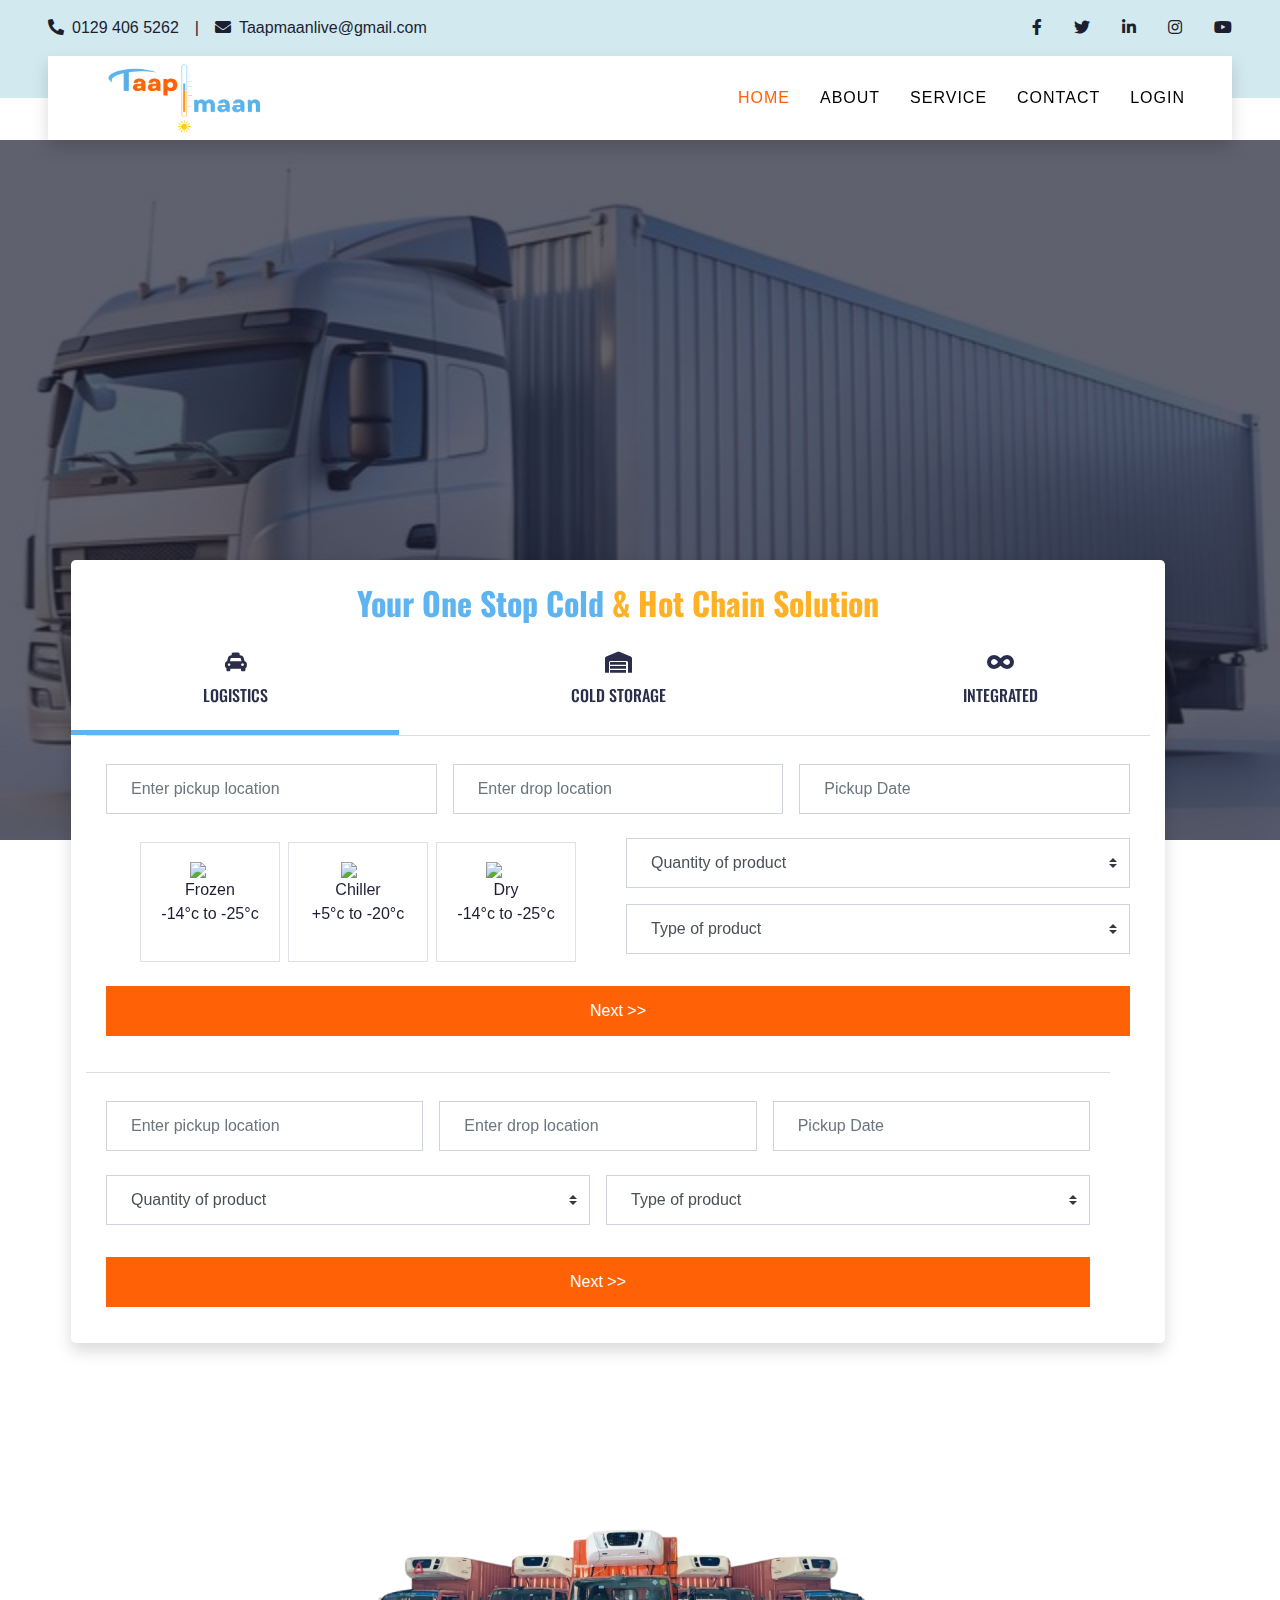
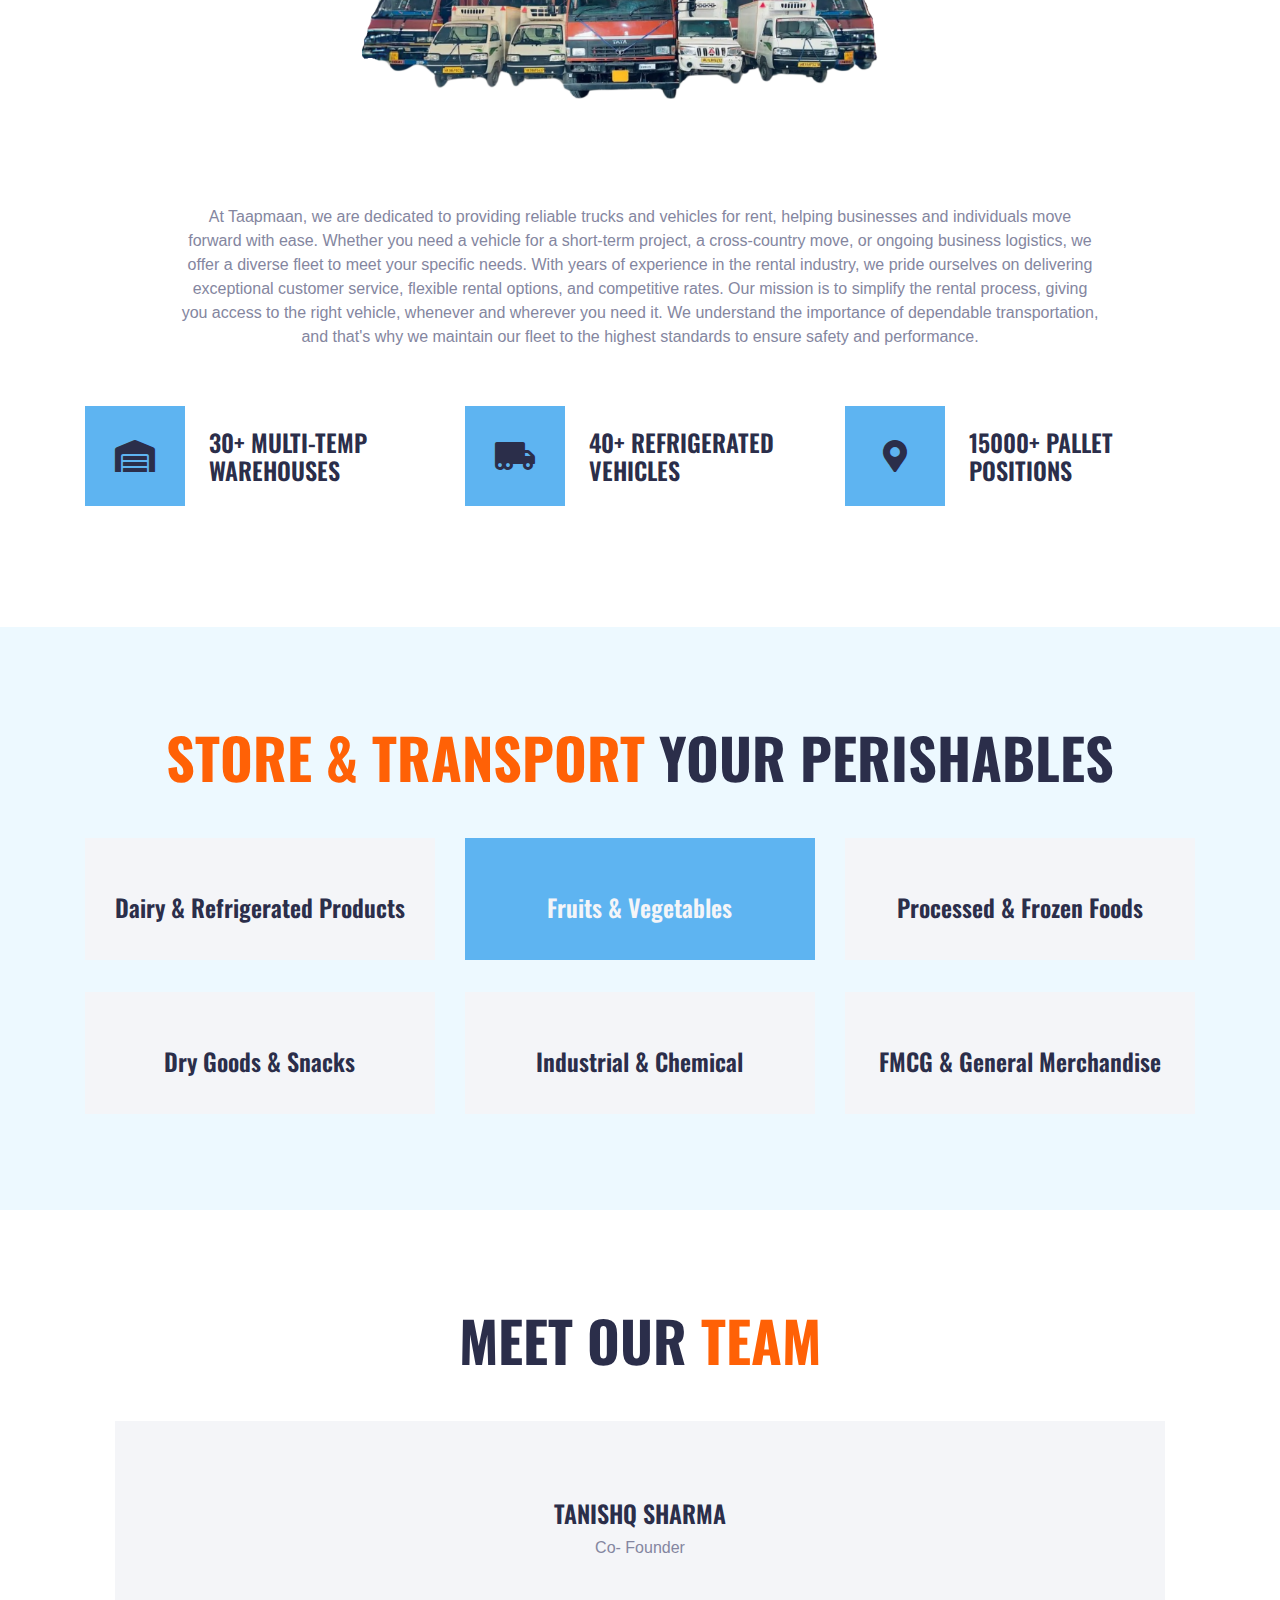
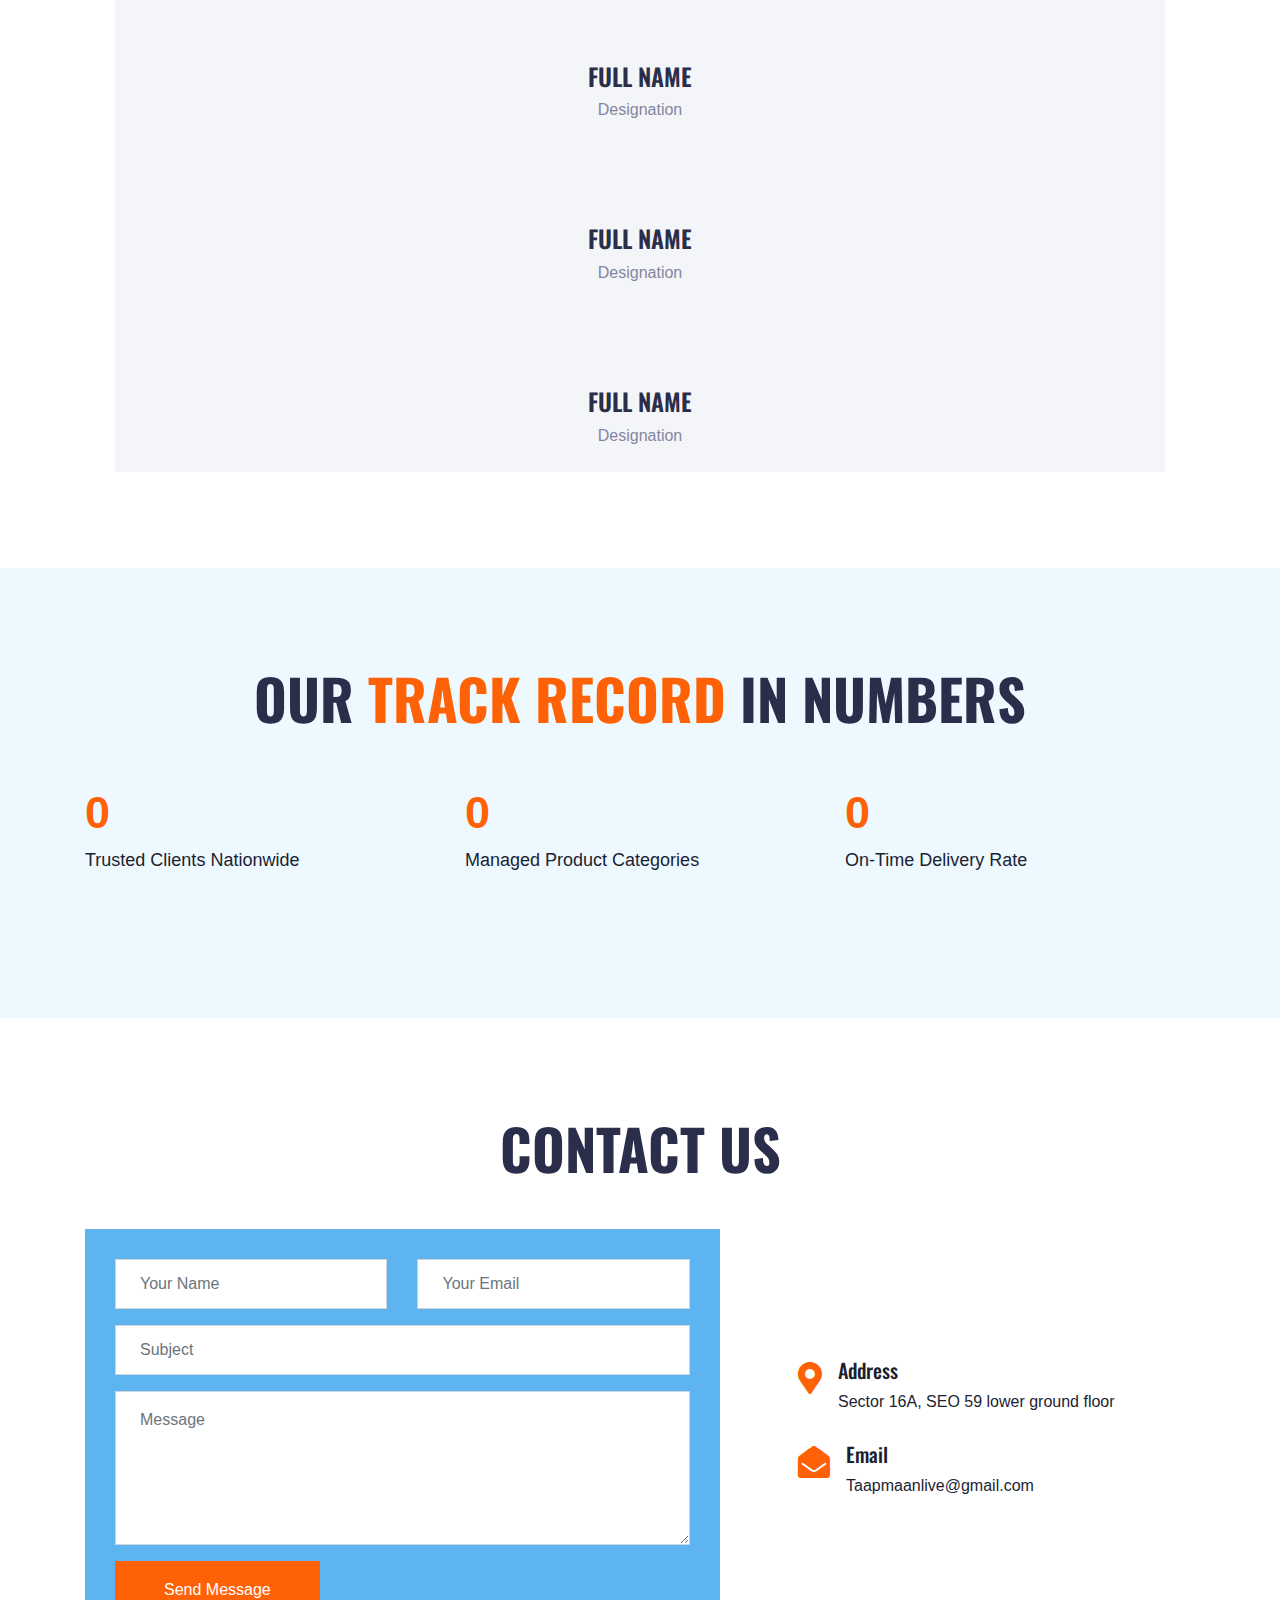
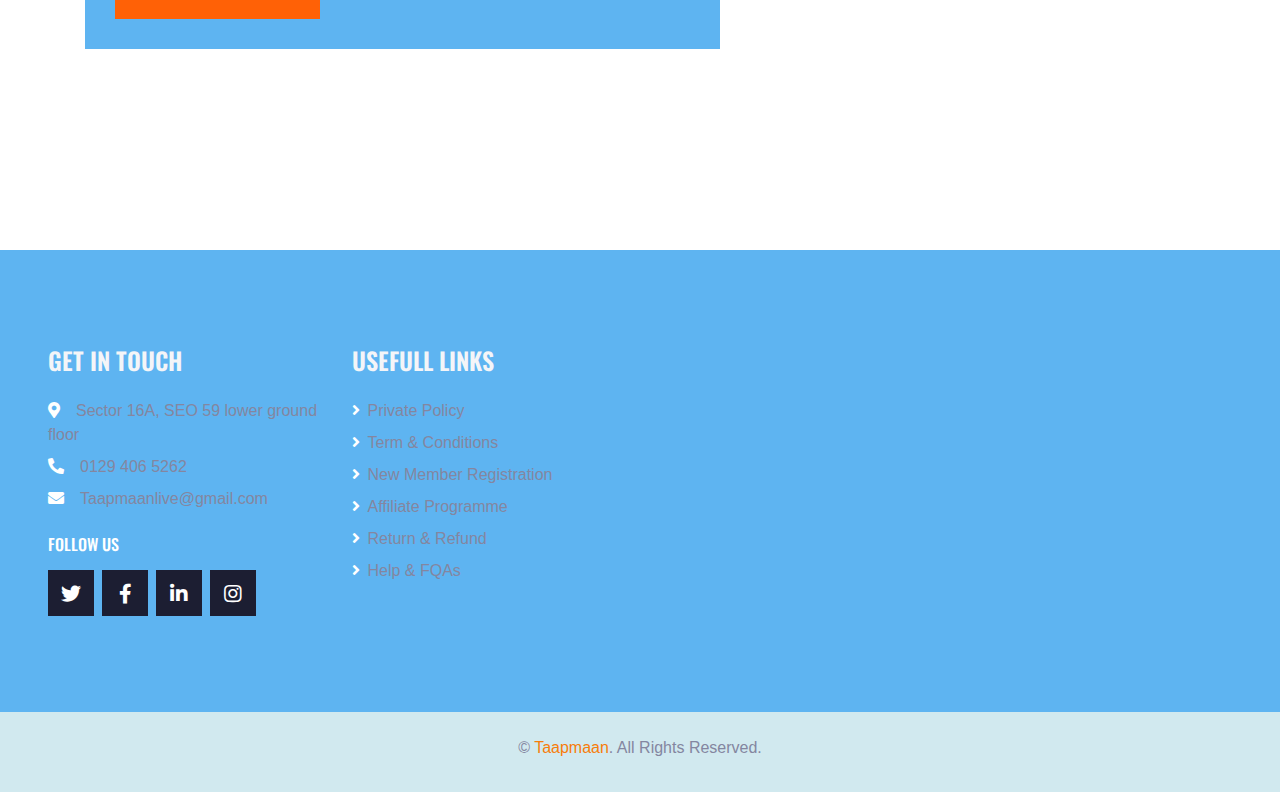
==== commit 5e02918c: "trucks page ready- removed backend use for now. Trucks being  fetched from json file" ====
--- a/index.html
+++ b/index.html
@@ -98,31 +98,11 @@
                     <div class="carousel-item active">
                         <img class="w-100" src="img/IMG1.jpg" alt="Image" />
                         <div class="carousel-caption d-flex flex-column align-items-center justify-content-start">
-                            <!-- <h1 class="text-light text-uppercase banner_text" style="color: #ddeff9;">Seamless Cold Chain Management with Taapmaan</h1>
-                            <div class="stats d-flex align-items-center justify-content-start">
-                                <div class="stat m-2">
-                                    <img src="img/labor_11061049.png" class="m-2" width="50px"/>
-                                    <h6 class="text-light">250+</h6>
-                                    <h6 class="text-light">Skilled Workers</h6>
-                                </div>
-                                <div class="stat m-2">
-                                    <img src="img/taxi-driver_1596969.png" class="m-2" width="50px"/>
-                                    <h6 class="text-light">100+</h6>
-                                    <h6 class="text-light">Drivers</h6>
-                                </div>
-                                <div class="stat m-2"></div>
-                            </div> -->
                         </div>
                     </div>
                     <div class="carousel-item">
                         <img class="w-100" src="img/IMG2.jpg" alt="Image" />
                         <div class="carousel-caption d-flex flex-column align-items-center justify-content-start">
-                            <!-- <h1 class="text-light text-uppercase banner_text">Efficient and Reliable Cold Chain Logistics with Taapmaan</h1>
-                            <div class="stats d-flex align-items-center justify-content-start">
-                                <div class="stat"></div>
-                                <div class="stat"></div>
-                                <div class="stat"></div>
-                            </div> -->
                         </div>
                     </div>
                 </div>
@@ -155,18 +135,17 @@
                     </div>
                     <div class="container">
                         <div class="service-content" id="logistics">
-                            <!-- https://docs.google.com/forms/d/e/1FAIpQLScI0DLpNsUX2LF37T8BZw4r7o-K43pOEh0ZAOANpXhELGlPww/viewform?usp=pp_url&entry.1226122781=pickup&entry.68159007=dop&entry.989363744=76543&entry.1373909822=quantity&entry.1874477400=type+product&entry.2143236161=vehicle -->
                             <form class="bg-white rounded" id="truckBookingForm" style="max-width: 80vw">
                                 <div class="row mx-n2">
                                     <div class="col-xl-4 col-lg-4 col-sm-6 px-2 my-2">
-                                        <input id="pickup-location" name="entry.1226122781" type="text" class="form-control p-4" placeholder="Enter pickup location" required />
+                                        <input id="pickup-location" type="text" class="form-control p-4" placeholder="Enter pickup location" required />
                                     </div>
                                     <div class="col-xl-4 col-lg-4 col-sm-6 px-2 my-2">
-                                        <input id="drop-location" name="entry.68159007" type="text" class="form-control p-4" placeholder="Enter drop location" required />
+                                        <input id="drop-location" type="text" class="form-control p-4" placeholder="Enter drop location" required />
                                     </div>
                                     <div class="col-xl-4 col-lg-4 col-sm-6 px-2 my-2">
                                         <div class="date mb-3" id="date" data-target-input="nearest">
-                                            <input id="pickup-date" name="entry.989363744" type="text" class="form-control p-4 datetimepicker-input" placeholder="Pickup Date" data-target="#date" data-toggle="datetimepicker" />
+                                            <input id="pickup-date" type="text" class="form-control p-4 datetimepicker-input" placeholder="Pickup Date" data-target="#date" data-toggle="datetimepicker" />
                                         </div>
                                     </div>
                                     <div class="col-xl-6 px-2">
@@ -186,18 +165,18 @@
                                                 <p class="text-dark mb-0">Dry</p>
                                                 <p class="text-dark mt-0">-14°c to -25°c</p>
                                             </div>
-                                            <input type="hidden" id="selected-vehicle" name="entry.2143236161" value="" />
+                                            <input type="hidden" id="selected-vehicle" name="vehicle" value="" />
                                         </div>
                                     </div>
                                     <div class="col-xl-6 px-2">
-                                        <select class="custom-select px-4 mb-3" name="entry.1373909822" style="height: 50px">
+                                        <select class="custom-select px-4 mb-3" name="entry.541085222" style="height: 50px">
                                             <option selected>Quantity of product</option>
                                             <option value="Less than 2Kg">Less than 2Kg</option>
                                             <option value="2-10kg">2-10kg</option>
                                             <option value="10-50kg">10-50kg</option>
                                             <option value="More than 50kg">More than 50kg</option>
                                         </select>
-                                        <select class="custom-select px-4 mb-3" name="entry.1874477400" style="height: 50px">
+                                        <select class="custom-select px-4 mb-3" name="entry.863500876" style="height: 50px">
                                             <option selected>Type of product</option>
                                             <option value="Frozen Food">Frozen Food</option>
                                             <option value="Dairy">Dairy</option>
@@ -441,8 +420,8 @@
                     <div class="team-item">
                         <img class="img-fluid w-100" src="img/team-2.jpg" alt="" />
                         <div class="position-relative py-4">
-                            <h4 class="text-uppercase">Tanishq Sharma</h4>
-                            <p class="m-0">Co- Founder</p>
+                            <h4 class="text-uppercase">Full Name</h4>
+                            <p class="m-0">Designation</p>
                             <div class="team-social position-absolute w-100 h-100 d-flex align-items-center justify-content-center">
                                 <a class="btn btn-lg btn-primaryorange btn-lg-square mx-1" href="#"><i class="fab fa-twitter"></i></a>
                                 <a class="btn btn-lg btn-primaryorange btn-lg-square mx-1" href="#"><i class="fab fa-facebook-f"></i></a>
@@ -453,8 +432,8 @@
                     <div class="team-item">
                         <img class="img-fluid w-100" src="img/team-3.jpg" alt="" />
                         <div class="position-relative py-4">
-                            <h4 class="text-uppercase">Tanishq Sharma</h4>
-                            <p class="m-0">Co- Founder</p>
+                            <h4 class="text-uppercase">Full Name</h4>
+                            <p class="m-0">Designation</p>
                             <div class="team-social position-absolute w-100 h-100 d-flex align-items-center justify-content-center">
                                 <a class="btn btn-lg btn-primaryorange btn-lg-square mx-1" href="#"><i class="fab fa-twitter"></i></a>
                                 <a class="btn btn-lg btn-primaryorange btn-lg-square mx-1" href="#"><i class="fab fa-facebook-f"></i></a>
@@ -465,8 +444,8 @@
                     <div class="team-item">
                         <img class="img-fluid w-100" src="img/team-4.jpg" alt="" />
                         <div class="position-relative py-4">
-                            <h4 class="text-uppercase">Tanishq Sharma</h4>
-                            <p class="m-0">Co- Founder</p>
+                            <h4 class="text-uppercase">Full Name</h4>
+                            <p class="m-0">Designation</p>
                             <div class="team-social position-absolute w-100 h-100 d-flex align-items-center justify-content-center">
                                 <a class="btn btn-lg btn-primaryorange btn-lg-square mx-1" href="#"><i class="fab fa-twitter"></i></a>
                                 <a class="btn btn-lg btn-primaryorange btn-lg-square mx-1" href="#"><i class="fab fa-facebook-f"></i></a>
--- a/css/style.css
+++ b/css/style.css
@@ -27,6 +27,17 @@
 
 .banner_text {
     margin-top: 120px;
+}
+
+.btn-booknow{
+    background-color: var(--primary);
+}
+
+.btn-priceestimation{
+    background-color: var(--secondary);
+}
+.btn-priceestimation:hover{
+    background-color: #97c5e7;
 }
 
 button {
@@ -198,7 +209,7 @@
     flex-direction: column;
     align-items: center;
     justify-content: center;
-    background: linear-gradient(rgba(28, 30, 50, 0.9), rgba(28, 30, 50, 0.9));
+    background: linear-gradient(rgba(28, 30, 50, 0.9), rgba(28, 30, 50, 0.9)), url(../img/bg-banner.jpg);
     background-attachment: fixed;
 }
 
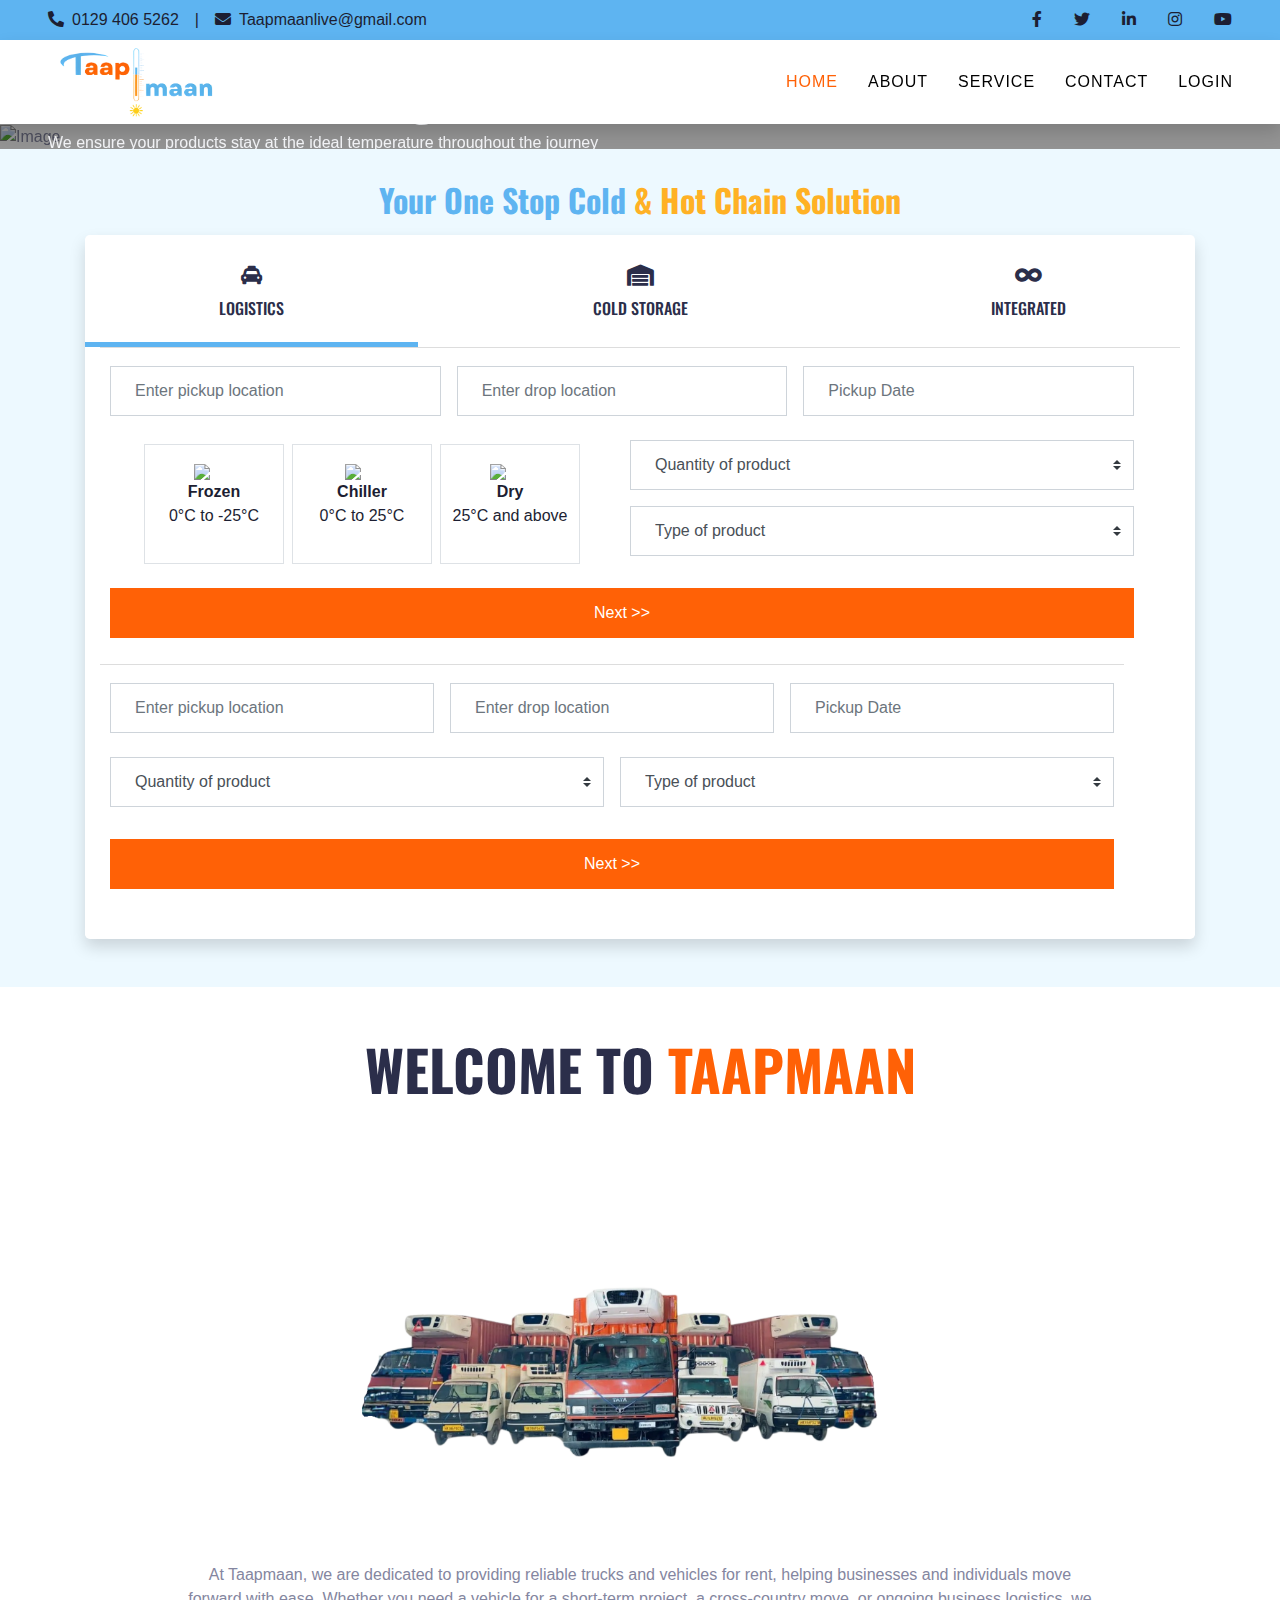
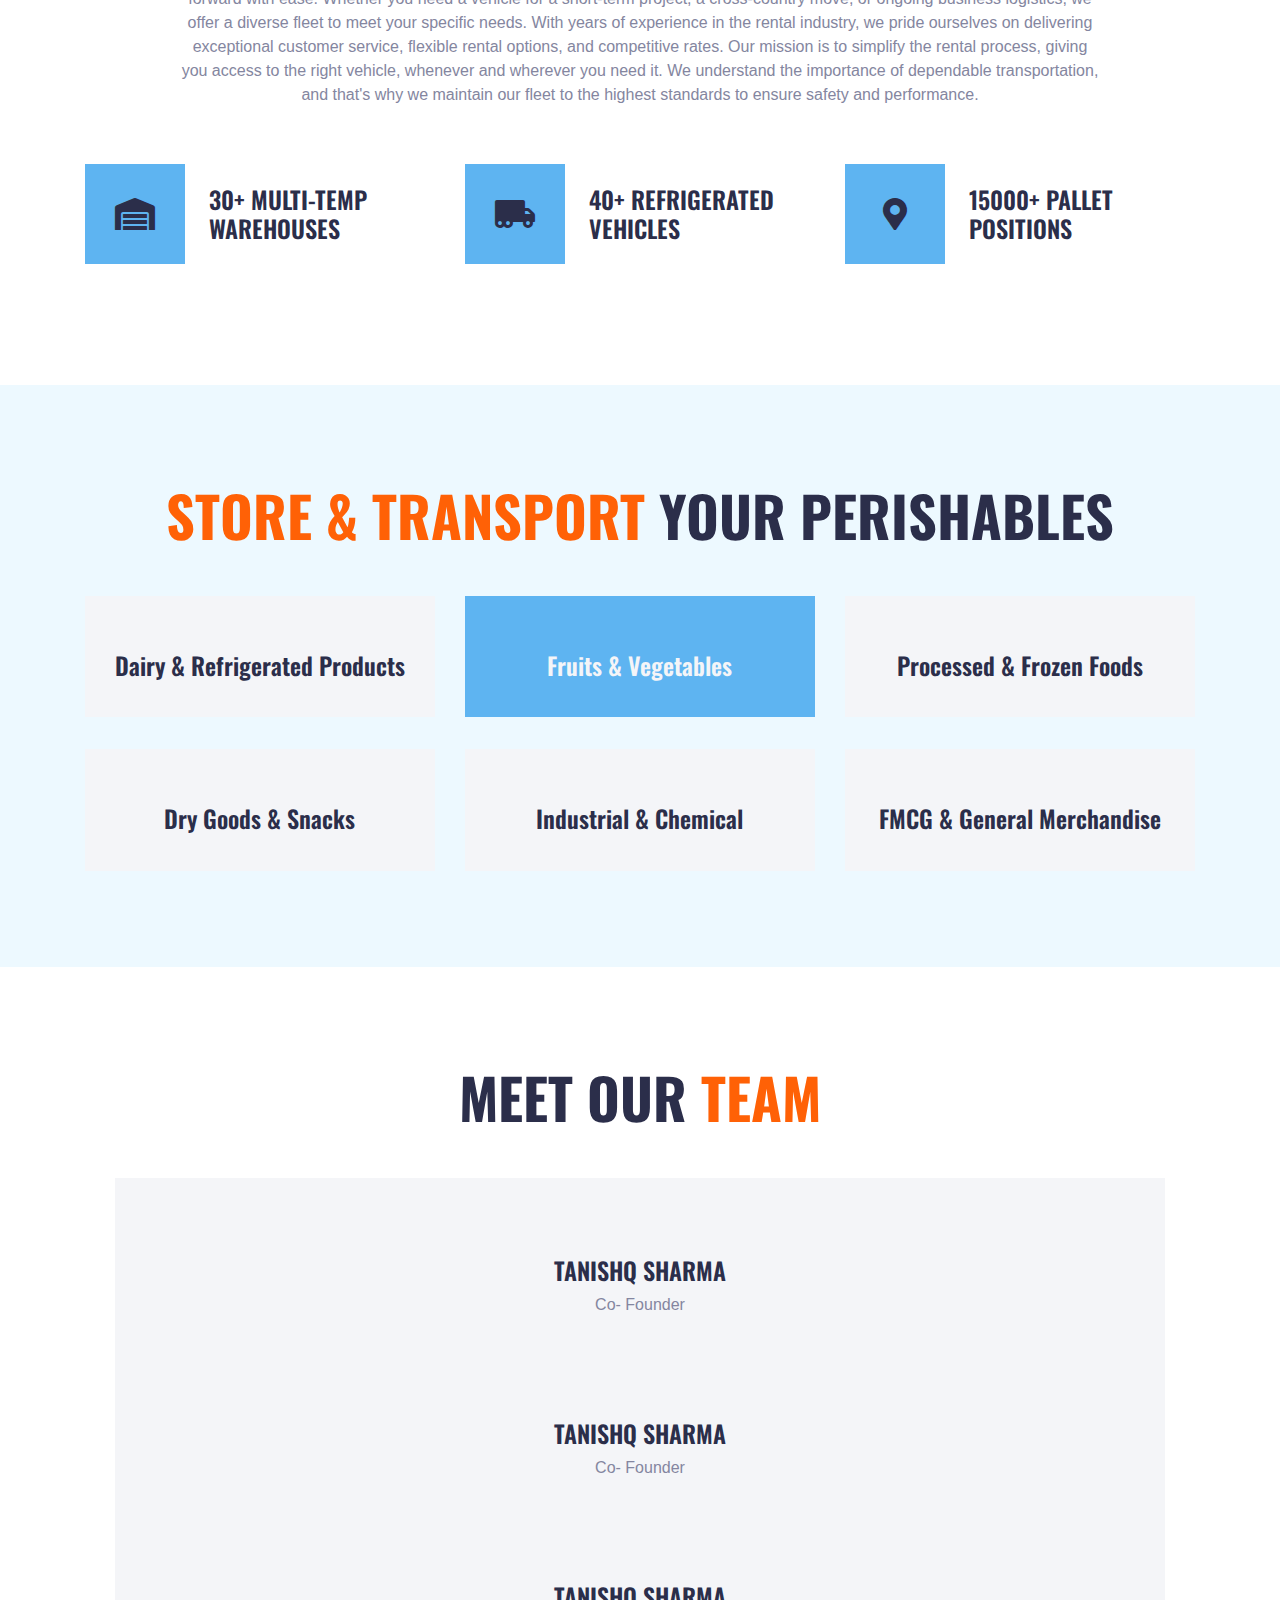
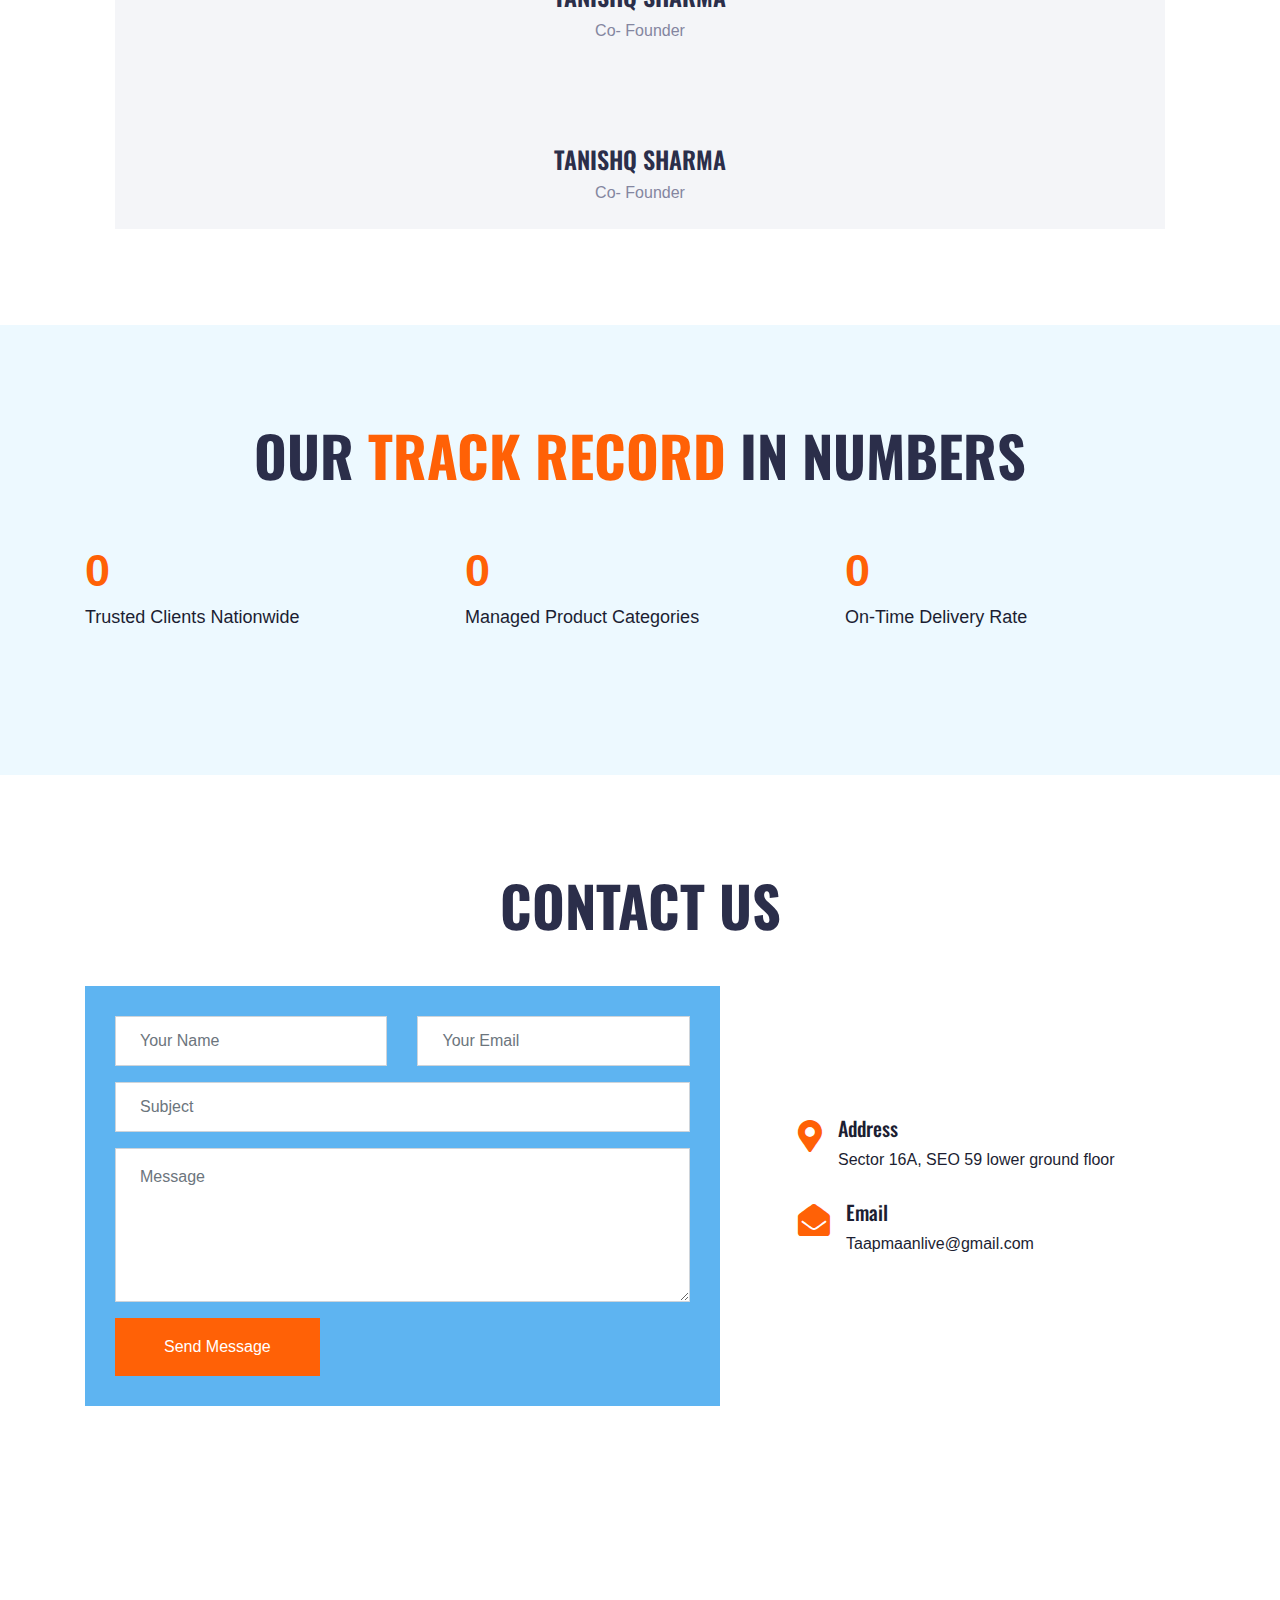
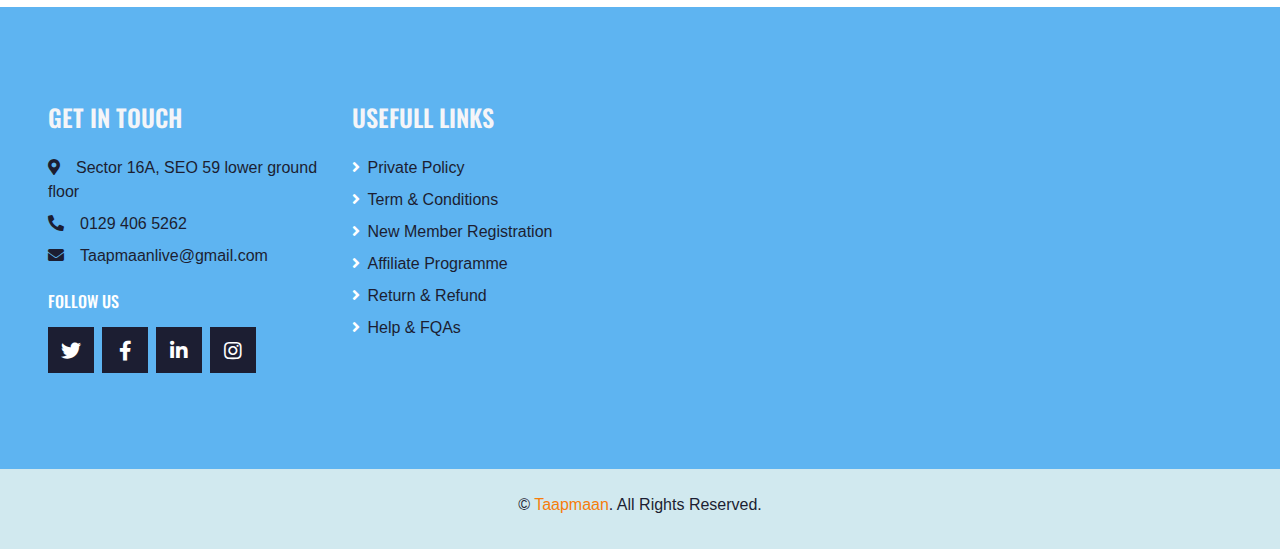
==== commit e7eb6ba6: "hover color of button and correct temprature values added" ====
--- a/index.html
+++ b/index.html
@@ -32,7 +32,7 @@
 
     <body>
         <!-- Topbar Start -->
-        <div class="container-fluid py-3 px-lg-5 d-none d-lg-block" style="background-color: #d1e9ef">
+        <div class="container-fluid py-2 px-lg-5 d-none d-lg-block bg-secondaryblue">
             <div class="row">
                 <div class="col-md-6 text-center text-lg-left mb-2 mb-lg-0">
                     <div class="d-inline-flex align-items-center">
@@ -66,7 +66,7 @@
 
         <!-- Navbar Start -->
         <div class="container-fluid position-relative nav-bar p-0">
-            <div class="position-relative px-lg-5" style="z-index: 9">
+            <div class="position-relative" style="z-index: 9">
                 <nav class="navbar navbar-expand-lg bg-white shadow navbar-dark py-3 py-lg-0 pl-3 pl-lg-5">
                     <a href="" class="navbar-brand">
                         <img src="img/logo.png" width="180px" />
@@ -89,30 +89,44 @@
         <!-- Navbar End -->
 
         <!-- Carousel Start -->
-        <div class="container-fluid p-0 position-relative" style="margin-bottom: 40px">
+        <div class="container-fluid p-0 position-relative">
             <!-- Form Overlay -->
 
             <!-- Carousel -->
             <div id="header-carousel" class="carousel slide" data-ride="carousel">
                 <div class="carousel-inner">
                     <div class="carousel-item active">
-                        <img class="w-100" src="img/IMG1.jpg" alt="Image" />
-                        <div class="carousel-caption d-flex flex-column align-items-center justify-content-start">
+                        <picture>
+                            <source media="(max-width: 991px)" srcset="img/mobile_banner1.jpg">
+                            <img class="w-100" src="img/V4Q6BEFH_output_0.jpeg" alt="Image" />
+                        </picture>
+                        <div class="carousel-caption pl-5 d-flex flex-column align-items-start justify-content-center">
+                            <h1 class="text-light text-center">Reliable Cold Chain Logistics</h1>
+                            <p class="text-light text-center">We ensure your products stay at the ideal temperature throughout the journey</p>
+                            <button class="btn btn-secondaryblue rounded-pill py-2 px-4" type="submit">Explore Now >></button>
                         </div>
                     </div>
                     <div class="carousel-item">
-                        <img class="w-100" src="img/IMG2.jpg" alt="Image" />
-                        <div class="carousel-caption d-flex flex-column align-items-center justify-content-start">
-                        </div>
-                    </div>
+                        <picture>
+                            <source media="(max-width: 991px)" srcset="img/mobile_banner2.jpg">
+                            <img class="w-100" src="img/SRHU6FGA_output_0.jpeg" alt="Image" />
+                        </picture>
+                        <div class="carousel-caption pl-5 d-flex flex-column align-items-start justify-content-center">
+                            <h1 class="text-light text-center">Optimized Cold Storage Solutions</h1>
+                            <p class="text-light text-center">Storage to distribution, with precise temperature management we meet your unique needs</p>
+                            <button class="btn btn-secondaryblue rounded-pill py-2 px-4" type="submit">Explore Now >></button>
+                        </div>
+                    </div>
+                    
                 </div>
             </div>
         </div>
         <!-- Carousel End -->
-        <div class="container-fluid form-overlay-container">
-            <div id="form_overlay_banner" class="form-overlay mx-3">
-                <div id="banner_form" class="bg-white shadow rounded-lg">
-                    <h2 class="my-4 text-center pt-4 text-secondaryblue">Your One Stop Cold <span class="text-primaryorangehg" style="color: #ffb125">& Hot Chain Solution</span></h2>
+        <div class="container-fluid pb-5 pt-3"  style="background-color: #edf9ff">
+            <h2 class="text-center m-3 text-secondaryblue">Your One Stop Cold <span class="text-primaryorangehg" style="color: #ffb125">& Hot Chain Solution</span></h2>
+            <div class="container">
+            <!-- <div id="form_overlay_banner" class="form-overlay mx-3"> -->
+                <div id="banner_form" class="bg-white shadow rounded-lg py-4">
                     <div class="d-flex justify-content-between">
                         <div class="service-box service-item active d-flex flex-column justify-content-center p-2" id="box-logistics" onclick="showContent('logistics', 'box-logistics')">
                             <div class="d-flex align-items-center justify-content-center mb-3">
@@ -135,48 +149,55 @@
                     </div>
                     <div class="container">
                         <div class="service-content" id="logistics">
+                            <!-- https://docs.google.com/forms/d/e/1FAIpQLScI0DLpNsUX2LF37T8BZw4r7o-K43pOEh0ZAOANpXhELGlPww/viewform?usp=pp_url&entry.1226122781=pickup&entry.68159007=dop&entry.989363744=76543&entry.1373909822=quantity&entry.1874477400=type+product&entry.2143236161=vehicle -->
                             <form class="bg-white rounded" id="truckBookingForm" style="max-width: 80vw">
                                 <div class="row mx-n2">
                                     <div class="col-xl-4 col-lg-4 col-sm-6 px-2 my-2">
-                                        <input id="pickup-location" type="text" class="form-control p-4" placeholder="Enter pickup location" required />
+                                        <input id="pickup-location" name="entry.1226122781" type="text" class="form-control p-4" placeholder="Enter pickup location" required />
                                     </div>
                                     <div class="col-xl-4 col-lg-4 col-sm-6 px-2 my-2">
-                                        <input id="drop-location" type="text" class="form-control p-4" placeholder="Enter drop location" required />
+                                        <input id="drop-location" name="entry.68159007" type="text" class="form-control p-4" placeholder="Enter drop location" required />
                                     </div>
                                     <div class="col-xl-4 col-lg-4 col-sm-6 px-2 my-2">
                                         <div class="date mb-3" id="date" data-target-input="nearest">
-                                            <input id="pickup-date" type="text" class="form-control p-4 datetimepicker-input" placeholder="Pickup Date" data-target="#date" data-toggle="datetimepicker" />
+                                            <input id="pickup-date" name="entry.989363744" type="text" class="form-control p-4 datetimepicker-input" placeholder="Pickup Date" data-target="#date" data-toggle="datetimepicker" />
                                         </div>
                                     </div>
                                     <div class="col-xl-6 px-2">
                                         <div class="vehicle-selection d-flex align-items-center justify-content-center">
                                             <div class="vehicle-box border d-flex flex-column align-items-center justify-content-center p-1 m-1" data-value="Frozen">
                                                 <img src="img/Frozen.png" width="40px" />
-                                                <p class="text-dark mb-0">Frozen</p>
-                                                <p class="text-dark mt-0">-14°c to -25°c</p>
+                                                <p class="text-dark font-weight-bold mb-0">Frozen</p>
+                                                <p class="text-dark mt-0">0°C to -25°C</p>
                                             </div>
                                             <div class="vehicle-box border d-flex flex-column align-items-center justify-content-center p-1 m-1" data-value="Chiller">
                                                 <img src="img/Chiller.png" width="35px" />
-                                                <p class="text-dark mb-0">Chiller</p>
-                                                <p class="text-dark mt-0">+5°c to -20°c</p>
+                                                <p class="text-dark font-weight-bold mb-0">Chiller</p>
+                                                <p class="text-dark mt-0">0°C to 25°C</p>
                                             </div>
                                             <div class="vehicle-box border d-flex flex-column align-items-center justify-content-center p-1 m-1" data-value="Dry">
                                                 <img src="img/Dry.png" width="40px" />
-                                                <p class="text-dark mb-0">Dry</p>
-                                                <p class="text-dark mt-0">-14°c to -25°c</p>
+                                                <p class="text-dark font-weight-bold mb-0">Dry</p>
+                                                <p class="text-dark mt-0">25°C and above</p>
                                             </div>
-                                            <input type="hidden" id="selected-vehicle" name="vehicle" value="" />
+                                            <input type="hidden" id="selected-vehicle" name="entry.2143236161" value="" />
                                         </div>
                                     </div>
                                     <div class="col-xl-6 px-2">
-                                        <select class="custom-select px-4 mb-3" name="entry.541085222" style="height: 50px">
+
+
+                                        <select id="quantity-product" class="custom-select px-4 mb-3" name="entry.541085222" style="height: 50px">
+
                                             <option selected>Quantity of product</option>
-                                            <option value="Less than 2Kg">Less than 2Kg</option>
-                                            <option value="2-10kg">2-10kg</option>
-                                            <option value="10-50kg">10-50kg</option>
-                                            <option value="More than 50kg">More than 50kg</option>
+                                            <option value="0-100Kg">00-100Kg</option>
+                                            <option value="100-250kg">100-250kg</option>
+                                            <option value="250-700kg">250-700kg</option>
+                                            <option value="700-1000kg">700-1000kg</option>
+                                            <option value="1000-8000kg">1000-8000kg</option>
                                         </select>
-                                        <select class="custom-select px-4 mb-3" name="entry.863500876" style="height: 50px">
+
+                                        <select id="type-product" class="custom-select px-4 mb-3" name="entry.863500876" style="height: 50px">
+
                                             <option selected>Type of product</option>
                                             <option value="Frozen Food">Frozen Food</option>
                                             <option value="Dairy">Dairy</option>
@@ -302,7 +323,8 @@
                         </div>
                     </div>
                 </div>
-            </div>
+                </div>
+            <!-- </div> -->
         </div>
 
         <!-- About Start -->
@@ -358,40 +380,40 @@
                 <div class="row">
                     <div class="col-lg-4 col-md-6 mb-2">
                         <div class="rent-item mb-4">
-                            <img class="img-fluid mb-4" src="img/dairy.png" width="150px" alt="" />
+                            <img class="img-fluid mb-4" src="img/dairy.png" width="80px" alt="" />
                             <h4>Dairy & Refrigerated Products</h4>
                         </div>
                     </div>
                     <div class="col-lg-4 col-md-6 mb-2">
                         <div class="rent-item active mb-4">
-                            <img class="img-fluid mb-4" src="img/fruitsndvegg.png" width="150px" alt="" />
+                            <img class="img-fluid mb-4" src="img/fruitsndvegg.png" width="80px" alt="" />
                             <h4>Fruits & Vegetables</h4>
                         </div>
                     </div>
                     <div class="col-lg-4 col-md-6 mb-2">
                         <div class="rent-item mb-4">
-                            <img class="img-fluid mb-4" src="img/frozenFood.png" width="150px" alt="" />
+                            <img class="img-fluid mb-4" src="img/frozenFood.png" width="80px" alt="" />
 
                             <h4>Processed & Frozen Foods</h4>
                         </div>
                     </div>
                     <div class="col-lg-4 col-md-6 mb-2">
                         <div class="rent-item mb-4">
-                            <img class="img-fluid mb-4" src="img/snacks.png" width="150px" alt="" />
+                            <img class="img-fluid mb-4" src="img/snacks.png" width="80px" alt="" />
 
                             <h4>Dry Goods & Snacks</h4>
                         </div>
                     </div>
                     <div class="col-lg-4 col-md-6 mb-2">
                         <div class="rent-item mb-4">
-                            <img class="img-fluid mb-4" src="img/chemicalprod.png" width="150px" alt="" />
+                            <img class="img-fluid mb-4" src="img/chemicalprod.png" width="80px" alt="" />
 
                             <h4>Industrial & Chemical</h4>
                         </div>
                     </div>
                     <div class="col-lg-4 col-md-6 mb-2">
                         <div class="rent-item mb-4">
-                            <img class="img-fluid mb-4" src="img/merchandise.png" width="150px" alt="" />
+                            <img class="img-fluid mb-4" src="img/merchandise.png" width="80px" alt="" />
                             <h4>FMCG & General Merchandise</h4>
                         </div>
                     </div>
@@ -406,7 +428,7 @@
                 <h1 class="display-4 text-uppercase text-center mb-5">Meet Our <span class="text-primaryorange">Team</span></h1>
                 <div class="owl-carousel team-carousel position-relative" style="padding: 0 30px">
                     <div class="team-item">
-                        <img class="img-fluid w-100" src="img/team-1.jpg" alt="" />
+                        <img class="img-fluid w-100" src="img/tanishq.jpg" alt="" />
                         <div class="position-relative py-4">
                             <h4 class="text-uppercase">Tanishq Sharma</h4>
                             <p class="m-0">Co- Founder</p>
@@ -420,8 +442,8 @@
                     <div class="team-item">
                         <img class="img-fluid w-100" src="img/team-2.jpg" alt="" />
                         <div class="position-relative py-4">
-                            <h4 class="text-uppercase">Full Name</h4>
-                            <p class="m-0">Designation</p>
+                            <h4 class="text-uppercase">Tanishq Sharma</h4>
+                            <p class="m-0">Co- Founder</p>
                             <div class="team-social position-absolute w-100 h-100 d-flex align-items-center justify-content-center">
                                 <a class="btn btn-lg btn-primaryorange btn-lg-square mx-1" href="#"><i class="fab fa-twitter"></i></a>
                                 <a class="btn btn-lg btn-primaryorange btn-lg-square mx-1" href="#"><i class="fab fa-facebook-f"></i></a>
@@ -432,8 +454,8 @@
                     <div class="team-item">
                         <img class="img-fluid w-100" src="img/team-3.jpg" alt="" />
                         <div class="position-relative py-4">
-                            <h4 class="text-uppercase">Full Name</h4>
-                            <p class="m-0">Designation</p>
+                            <h4 class="text-uppercase">Tanishq Sharma</h4>
+                            <p class="m-0">Co- Founder</p>
                             <div class="team-social position-absolute w-100 h-100 d-flex align-items-center justify-content-center">
                                 <a class="btn btn-lg btn-primaryorange btn-lg-square mx-1" href="#"><i class="fab fa-twitter"></i></a>
                                 <a class="btn btn-lg btn-primaryorange btn-lg-square mx-1" href="#"><i class="fab fa-facebook-f"></i></a>
@@ -444,8 +466,8 @@
                     <div class="team-item">
                         <img class="img-fluid w-100" src="img/team-4.jpg" alt="" />
                         <div class="position-relative py-4">
-                            <h4 class="text-uppercase">Full Name</h4>
-                            <p class="m-0">Designation</p>
+                            <h4 class="text-uppercase">Tanishq Sharma</h4>
+                            <p class="m-0">Co- Founder</p>
                             <div class="team-social position-absolute w-100 h-100 d-flex align-items-center justify-content-center">
                                 <a class="btn btn-lg btn-primaryorange btn-lg-square mx-1" href="#"><i class="fab fa-twitter"></i></a>
                                 <a class="btn btn-lg btn-primaryorange btn-lg-square mx-1" href="#"><i class="fab fa-facebook-f"></i></a>
@@ -622,9 +644,9 @@
             <div class="row pt-5">
                 <div class="col-lg-3 col-md-6 mb-5">
                     <h4 class="text-uppercase text-light mb-4">Get In Touch</h4>
-                    <p class="mb-2"><i class="fa fa-map-marker-alt text-white mr-3"></i>Sector 16A, SEO 59 lower ground floor</p>
-                    <p class="mb-2"><i class="fa fa-phone-alt text-white mr-3"></i>0129 406 5262</p>
-                    <p><i class="fa fa-envelope text-white mr-3"></i>Taapmaanlive@gmail.com</p>
+                    <p class="mb-2 text-dark"><i class="fa fa-map-marker-alt text-dark mr-3"></i>Sector 16A, SEO 59 lower ground floor</p>
+                    <p class="mb-2 text-dark"><i class="fa fa-phone-alt text-dark mr-3"></i>0129 406 5262</p>
+                    <p class="text-dark"><i class="fa fa-envelope text-dark mr-3"></i>Taapmaanlive@gmail.com</p>
                     <h6 class="text-uppercase text-white py-2">Follow Us</h6>
                     <div class="d-flex justify-content-start">
                         <a class="btn btn-lg btn-dark btn-lg-square mr-2" href="#"><i class="fab fa-twitter"></i></a>
@@ -636,12 +658,12 @@
                 <div class="col-lg-3 col-md-6 mb-5">
                     <h4 class="text-uppercase text-light mb-4">Usefull Links</h4>
                     <div class="d-flex flex-column justify-content-start">
-                        <a class="text-body mb-2" href="#"><i class="fa fa-angle-right text-white mr-2"></i>Private Policy</a>
-                        <a class="text-body mb-2" href="#"><i class="fa fa-angle-right text-white mr-2"></i>Term & Conditions</a>
-                        <a class="text-body mb-2" href="#"><i class="fa fa-angle-right text-white mr-2"></i>New Member Registration</a>
-                        <a class="text-body mb-2" href="#"><i class="fa fa-angle-right text-white mr-2"></i>Affiliate Programme</a>
-                        <a class="text-body mb-2" href="#"><i class="fa fa-angle-right text-white mr-2"></i>Return & Refund</a>
-                        <a class="text-body" href="#"><i class="fa fa-angle-right text-white mr-2"></i>Help & FQAs</a>
+                        <a class="text-dark mb-2" href="#"><i class="fa fa-angle-right text-white mr-2"></i>Private Policy</a>
+                        <a class="text-dark mb-2" href="#"><i class="fa fa-angle-right text-white mr-2"></i>Term & Conditions</a>
+                        <a class="text-dark mb-2" href="#"><i class="fa fa-angle-right text-white mr-2"></i>New Member Registration</a>
+                        <a class="text-dark mb-2" href="#"><i class="fa fa-angle-right text-white mr-2"></i>Affiliate Programme</a>
+                        <a class="text-dark mb-2" href="#"><i class="fa fa-angle-right text-white mr-2"></i>Return & Refund</a>
+                        <a class="text-dark" href="#"><i class="fa fa-angle-right text-white mr-2"></i>Help & FQAs</a>
                     </div>
                 </div>
                 <!-- <div class="col-lg-3 col-md-6 mb-5">
@@ -683,10 +705,10 @@
             </div>
         </div>
         <div class="container-fluid bg-greyishblue py-4 px-sm-3 px-md-5">
-            <p class="mb-2 text-center text-body">&copy; <a href="#">Taapmaan</a>. All Rights Reserved.</p>
+            <p class="mb-2 text-center text-dark">&copy; <a href="#">Taapmaan</a>. All Rights Reserved.</p>
 
             <!--/*** This template is free as long as you keep the footer author’s credit link/attribution link/backlink. If you'd like to use the template without the footer author’s credit link/attribution link/backlink, you can purchase the Credit Removal License from "https://htmlcodex.com/credit-removal". Thank you for your support. ***/-->
-            <!-- <p class="m-0 text-center text-body">Designed by <a href="https://htmlcodex.com">ocupy</a></p> -->
+            <!-- <p class="m-0 text-center text-dark">Designed by <a href="https://htmlcodex.com">ocupy</a></p> -->
         </div>
         <!-- Footer End -->
 
@@ -756,12 +778,16 @@
                 const dropLocation = document.getElementById("drop-location").value;
                 const pickupDate = document.getElementById("pickup-date").value;
                 const selectedVehicle = document.getElementById("selected-vehicle").value;
+                const quantityProduct = document.getElementById("quantity-product").value;
+                const typeProduct = document.getElementById("type-product").value;
 
                 // Save data in localStorage
                 localStorage.setItem("pickupLocation", pickupLocation);
                 localStorage.setItem("dropLocation", dropLocation);
                 localStorage.setItem("pickupDate", pickupDate);
                 localStorage.setItem("selectedVehicle", selectedVehicle);
+                localStorage.setItem("quantityProduct", quantityProduct);
+                localStorage.setItem("typeProduct", typeProduct);
 
                 // Redirect to the next page
                 window.location.href = "trucks.html";
--- a/css/style.css
+++ b/css/style.css
@@ -6,6 +6,29 @@
     --dark: #1c1e32;
 }
 
+
+
+.bg-Frozen{
+    background-color: #eaebec;
+}
+.bg-Chiller{
+    background-color: #97c5e7;
+}
+.bg-Dry{
+    background-color: #fce9cb;
+}
+
+.price-estimation {
+    height: fit-content;
+    position: sticky;
+    top: 15vh;
+    bottom: 6vh;
+}
+.all-vehicles{
+    position: relative;
+}
+
+
 .form-overlay-container{
     height: 0px;
 }
@@ -14,7 +37,7 @@
     background-color: var(--secondary);
 }
 #banner_form {
-    max-width: 60vw;
+    max-width: 70vw;
 }
 #form_overlay_banner {
     position: relative;
@@ -34,7 +57,7 @@
 }
 
 .btn-priceestimation{
-    background-color: var(--secondary);
+    background-color: #97c5e7;
 }
 .btn-priceestimation:hover{
     background-color: #97c5e7;
@@ -90,6 +113,13 @@
     background-color: var(--primary);
     color: white;
 }
+.btn-secondaryblue {
+    background-color: var(--secondary);
+    color: white;
+}
+.btn-secondaryblue:hover {
+    background-color: #5197c9;
+}
 
 h1,
 h2,
@@ -140,15 +170,15 @@
     z-index: 99;
 }
 
-.nav-bar::before {
+/* .nav-bar::before {
     position: absolute;
     content: "";
     width: 100%;
     height: 50%;
     top: 0;
     left: 0;
-    background: #d1e9ef;
-}
+    background: #ff6106;
+} */
 
 .nav-bar::after {
     position: absolute;
@@ -186,20 +216,34 @@
     left: 0;
     right: 0;
     bottom: 0;
-    background: rgba(28, 30, 50, 0.7);
+    background: rgba(0, 0, 0, 0.425);
     z-index: 1;
 }
 
 @media (max-width: 576px) {
-    .carousel-caption h4 {
-        font-size: 18px;
-        font-weight: 500 !important;
-    }
-
-    .carousel-caption h1 {
-        font-size: 30px;
-        font-weight: 600 !important;
-    }
+    .carousel-caption{
+        padding: 1rem !important;
+    }
+    .carousel-caption h1{
+        font-size: 16px;
+    }
+    .carousel-caption p{
+        font-size: 12px;
+    }
+    .carousel-caption button{
+        padding: 0.5rem;
+        font-size: 12px;
+    }
+    .vehicle-box {
+        height: 90px !important;
+    }
+}
+
+@media (max-width: 400px) {
+    .service-box h6{
+        display: none;
+    }
+    
 }
 
 .page-header {
@@ -209,7 +253,7 @@
     flex-direction: column;
     align-items: center;
     justify-content: center;
-    background: linear-gradient(rgba(28, 30, 50, 0.9), rgba(28, 30, 50, 0.9)), url(../img/bg-banner.jpg);
+    background: linear-gradient(rgba(28, 30, 50, 0.9), rgba(28, 30, 50, 0.9));
     background-attachment: fixed;
 }
 
@@ -228,23 +272,12 @@
 
 .service-item:hover,
 .service-item.active {
-    /* border-bottom: var(--secondary); */
     border-bottom: 5px solid var(--secondary);
 }
 
 .service-item h1,
 .service-item h4 {
     transition: 0.5s;
-}
-
-.service-item:hover h1,
-.service-item.active h1 {
-    /* color: var(--dark) !important; */
-}
-
-.service-item:hover h4,
-.service-item.active h4 {
-    /* color: var(--light); */
 }
 
 .rent-item {
@@ -424,7 +457,7 @@
 }
 
 .service-content {
-    padding: 20px;
+    padding: 10px;
     width: 100%;
     border-top: 1px solid #ddd;
 }
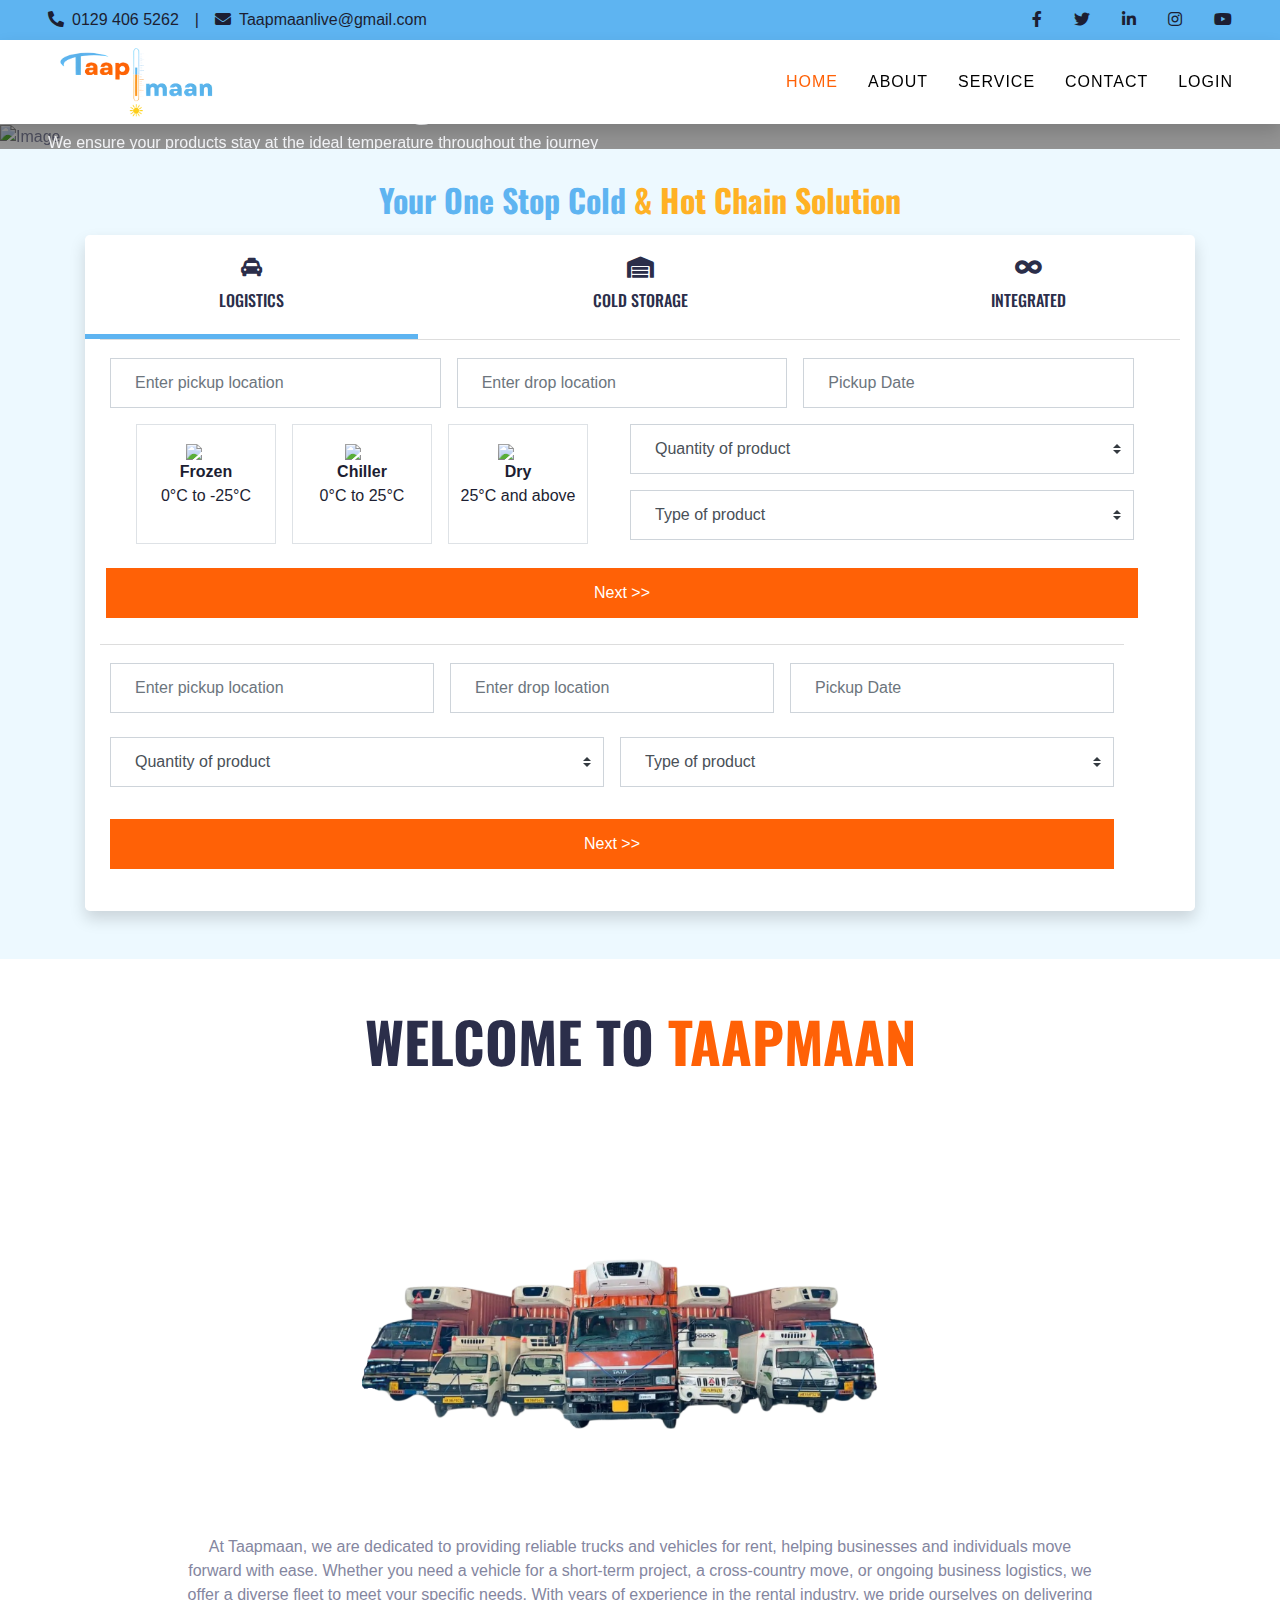
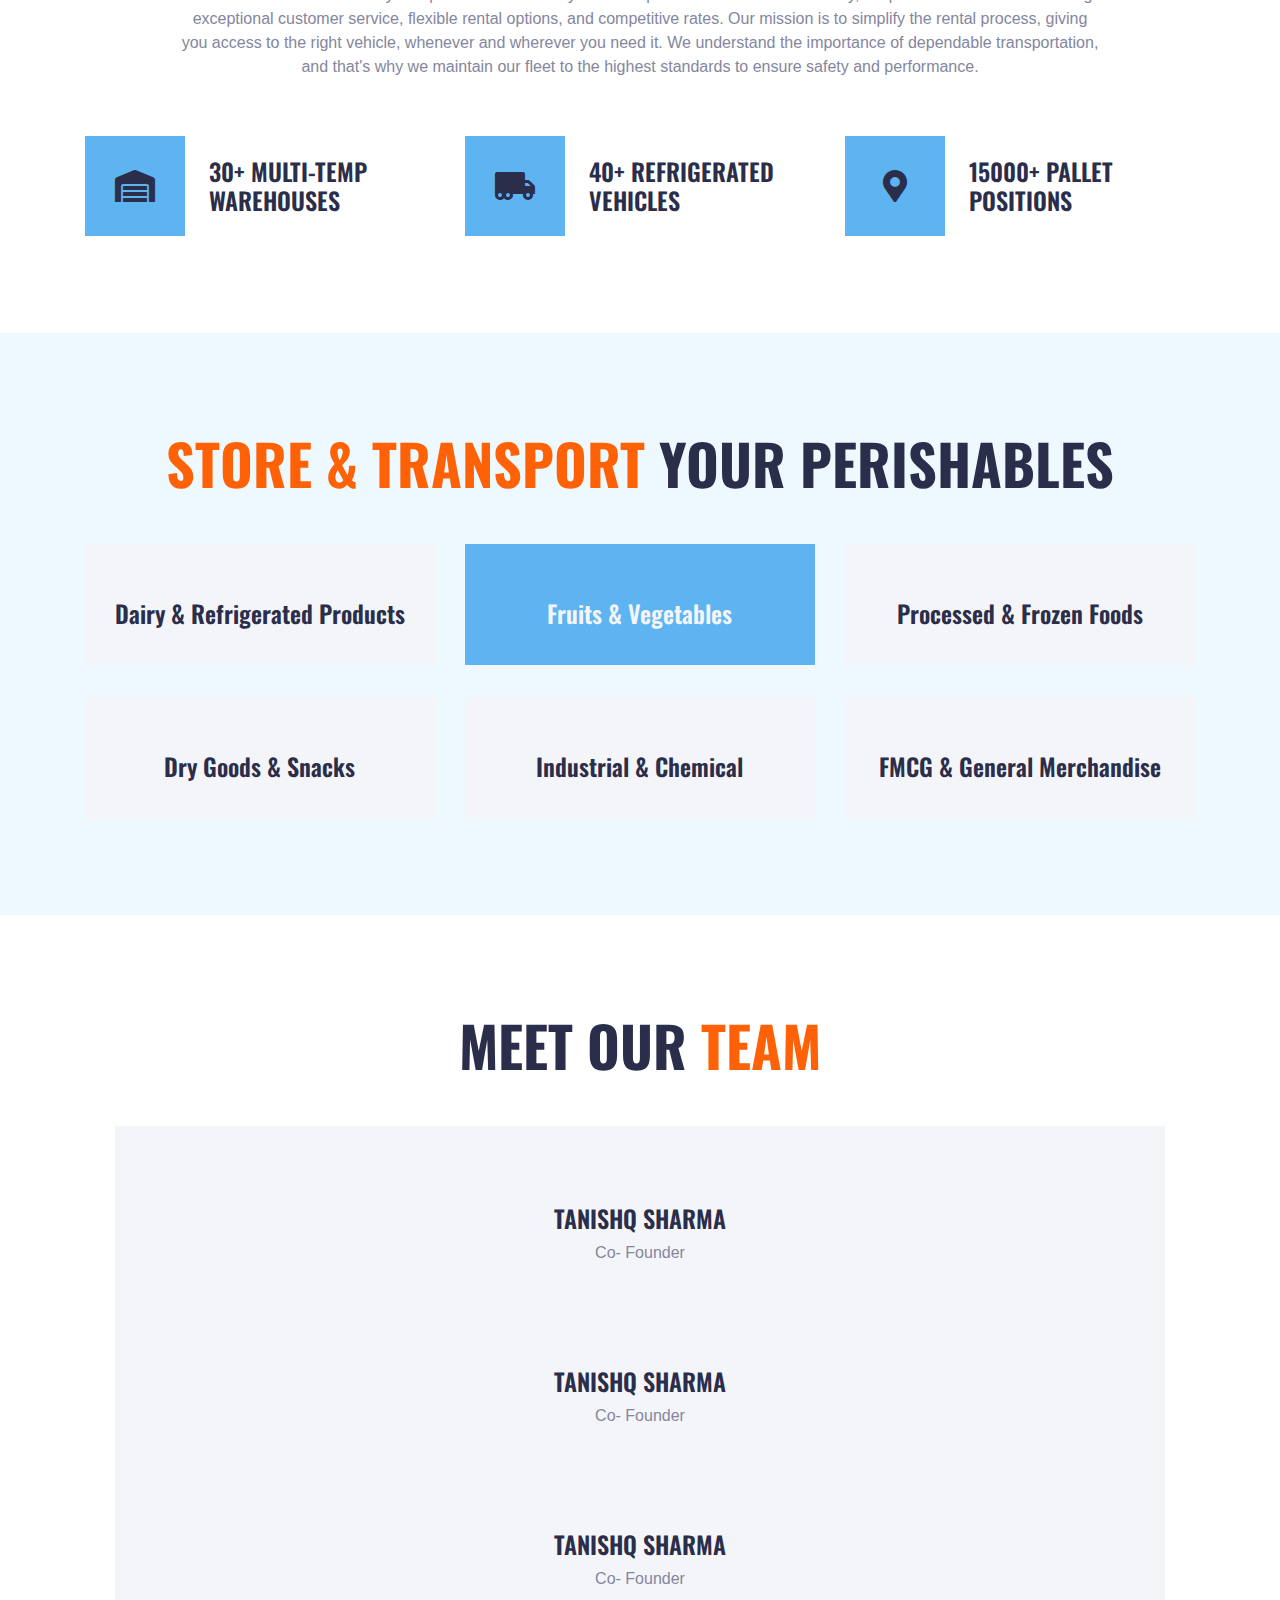
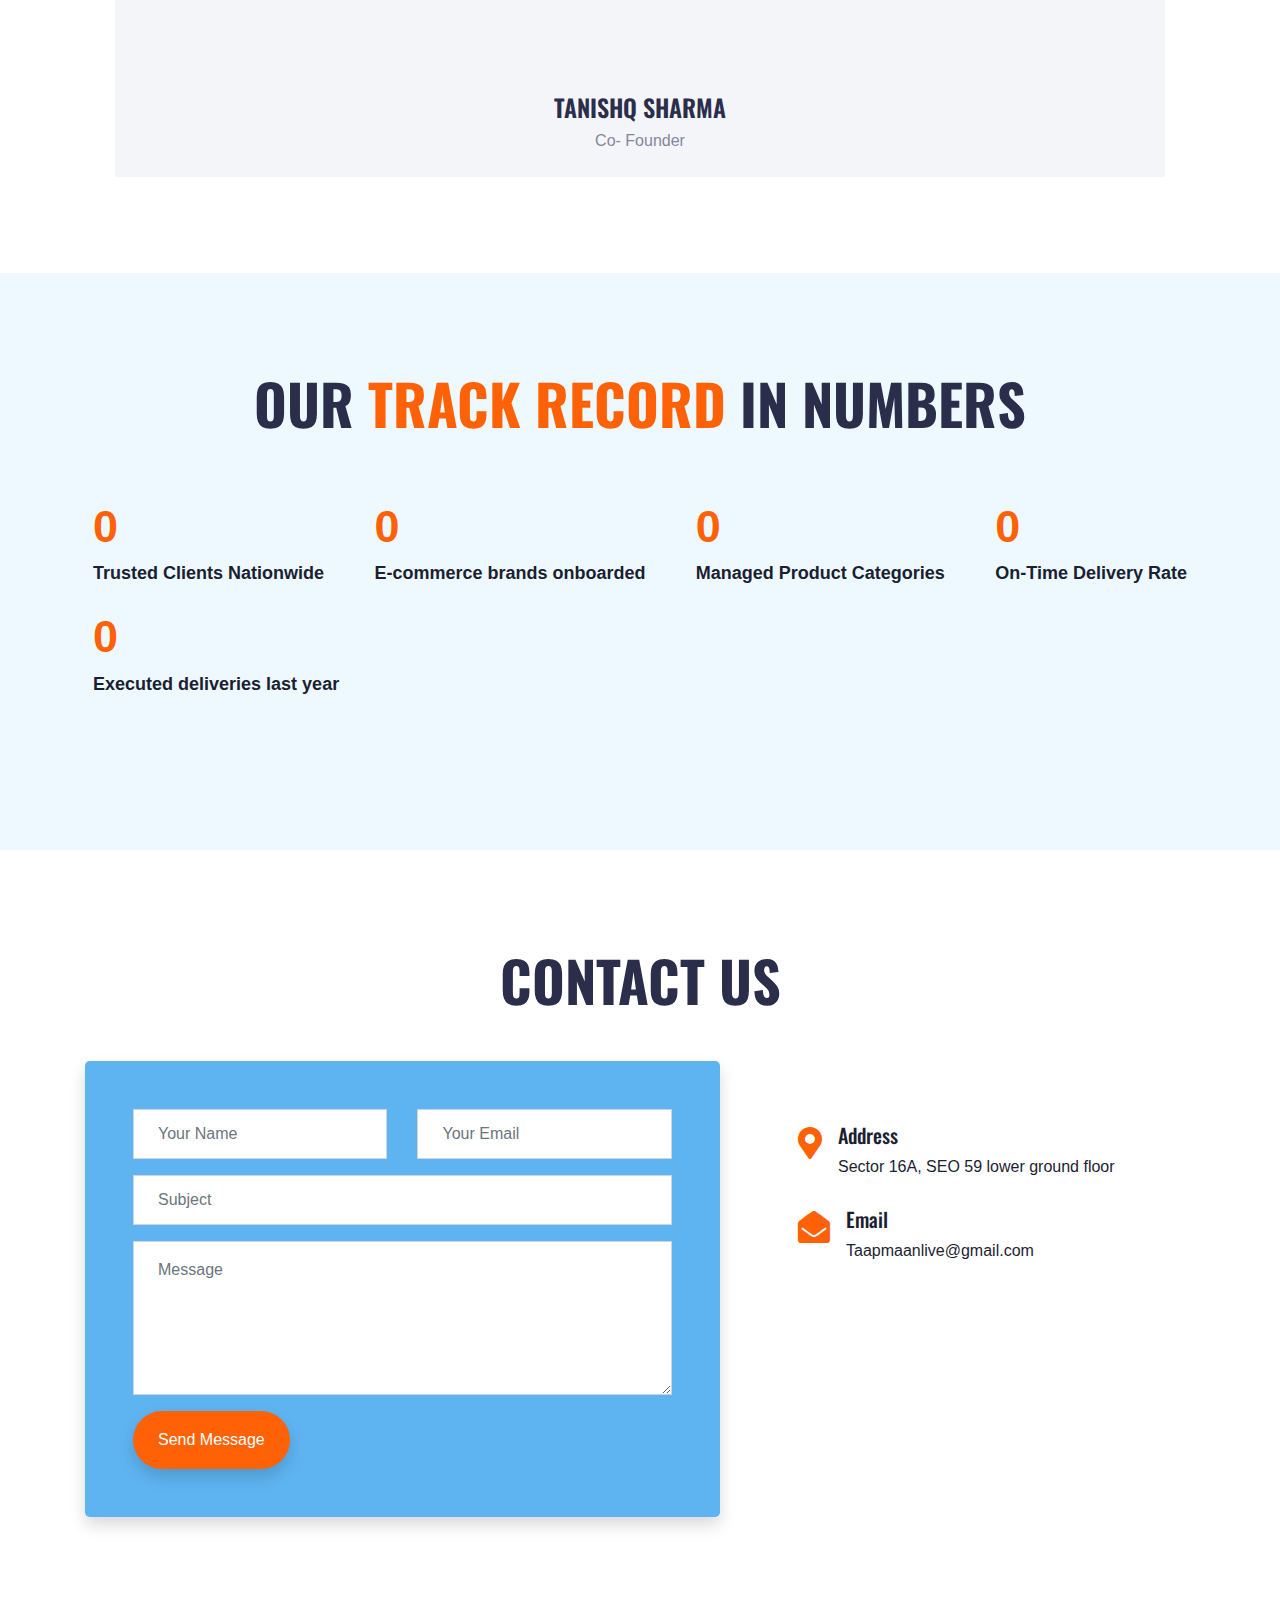
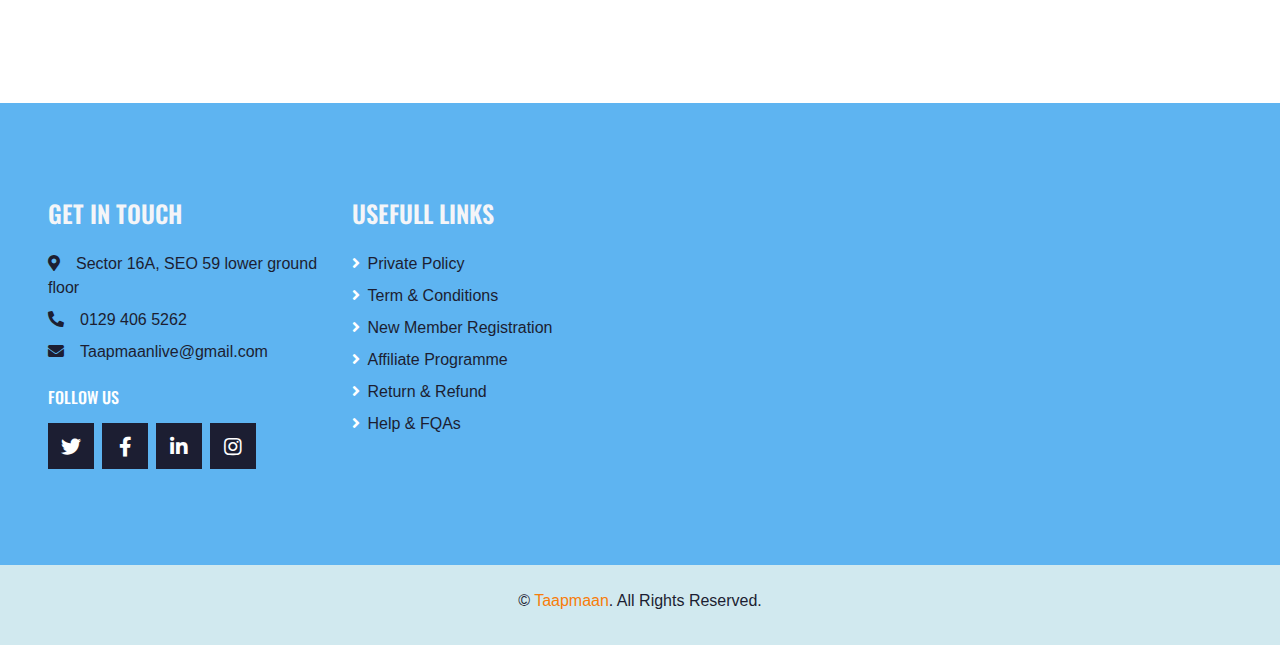
==== commit aaacad03: "Integrated google maps location autocomplete in INTEGRATED form" ====
--- a/index.html
+++ b/index.html
@@ -31,6 +31,32 @@
     </head>
 
     <body>
+        <script type="text/javascript">
+            var submitted = false;
+        </script>
+        <iframe
+            name="hidden_iframe3"
+            id="hidden_iframe3"
+            style="display: none"
+            onload="if(submitted){
+            const success = document.getElementById('success-contact-submit')
+            success.innerHTML = 'We have recieved your details, We will contact you soon regarding it. Thankyou!'
+            
+    }"
+        ></iframe>
+        <script type="text/javascript">
+            var submitted = false;
+        </script>
+        <iframe
+            name="hidden_iframe4"
+            id="hidden_iframe4"
+            style="display: none"
+            onload="if(submitted){
+            const success = document.getElementById('success-contact-submit-integrated')
+            success.innerHTML = 'We have recieved your details, We will contact you soon regarding it. Thankyou!'
+            
+    }"
+        ></iframe>
         <!-- Topbar Start -->
         <div class="container-fluid py-2 px-lg-5 d-none d-lg-block bg-secondaryblue">
             <div class="row">
@@ -97,85 +123,85 @@
                 <div class="carousel-inner">
                     <div class="carousel-item active">
                         <picture>
-                            <source media="(max-width: 991px)" srcset="img/mobile_banner1.jpg">
+                            <source media="(max-width: 991px)" srcset="img/mobile_banner1.jpg" />
                             <img class="w-100" src="img/V4Q6BEFH_output_0.jpeg" alt="Image" />
                         </picture>
                         <div class="carousel-caption pl-5 d-flex flex-column align-items-start justify-content-center">
-                            <h1 class="text-light text-center">Reliable Cold Chain Logistics</h1>
-                            <p class="text-light text-center">We ensure your products stay at the ideal temperature throughout the journey</p>
-                            <button class="btn btn-secondaryblue rounded-pill py-2 px-4" type="submit">Explore Now >></button>
+                            <h1 class="text-light">Reliable Cold Chain Logistics</h1>
+                            <p class="text-light text-left">We ensure your products stay at the ideal temperature throughout the journey</p>
+                            <a href="#main_form" class="btn btn-secondaryblue rounded-pill py-1 px-3 py-md-2 px-md-4" type="submit">Explore Now >></a>
                         </div>
                     </div>
                     <div class="carousel-item">
                         <picture>
-                            <source media="(max-width: 991px)" srcset="img/mobile_banner2.jpg">
+                            <source media="(max-width: 991px)" srcset="img/mobile_banner2.jpg" />
                             <img class="w-100" src="img/SRHU6FGA_output_0.jpeg" alt="Image" />
                         </picture>
                         <div class="carousel-caption pl-5 d-flex flex-column align-items-start justify-content-center">
-                            <h1 class="text-light text-center">Optimized Cold Storage Solutions</h1>
-                            <p class="text-light text-center">Storage to distribution, with precise temperature management we meet your unique needs</p>
-                            <button class="btn btn-secondaryblue rounded-pill py-2 px-4" type="submit">Explore Now >></button>
-                        </div>
-                    </div>
-                    
+                            <h1 class="text-light">Optimized Cold Storage Solutions</h1>
+                            <p class="text-light text-left">From storage to distribution, we ensure precise temperature management for your products.</p>
+                            <a href="#main_form" class="btn btn-secondaryblue rounded-pill py-1 px-3 py-md-2 px-md-4" type="submit">Explore Now >></a>
+                        </div>
+                    </div>
                 </div>
             </div>
         </div>
         <!-- Carousel End -->
-        <div class="container-fluid pb-5 pt-3"  style="background-color: #edf9ff">
+        <div class="container-fluid pb-5 pt-3" id="main_form" style="background-color: #edf9ff">
             <h2 class="text-center m-3 text-secondaryblue">Your One Stop Cold <span class="text-primaryorangehg" style="color: #ffb125">& Hot Chain Solution</span></h2>
             <div class="container">
-            <!-- <div id="form_overlay_banner" class="form-overlay mx-3"> -->
-                <div id="banner_form" class="bg-white shadow rounded-lg py-4">
+                <!-- <div id="form_overlay_banner" class="form-overlay mx-3"> -->
+                <div id="banner_form" class="bg-white shadow rounded-lg py-3">
                     <div class="d-flex justify-content-between">
                         <div class="service-box service-item active d-flex flex-column justify-content-center p-2" id="box-logistics" onclick="showContent('logistics', 'box-logistics')">
                             <div class="d-flex align-items-center justify-content-center mb-3">
                                 <i class="fa fa-lg fa-taxi text-secondary"></i>
                             </div>
-                            <h6 class="text-uppercase mb-3">Logistics</h6>
+                            <h6 class="text-uppercase mb-3 d-none d-sm-block">Logistics</h6>
                         </div>
                         <div class="service-box service-item d-flex flex-column justify-content-center p-2" id="box-cold-storage" onclick="showContent('cold-storage', 'box-cold-storage')">
                             <div class="d-flex align-items-center justify-content-center mb-3">
                                 <i class="fa fa-lg fa-warehouse text-secondary"></i>
                             </div>
-                            <h6 class="text-uppercase mb-3">Cold Storage</h6>
+                            <h6 class="text-uppercase mb-3 d-none d-sm-block">Cold Storage</h6>
                         </div>
                         <div class="service-box service-item d-flex flex-column justify-content-center p-2" id="box-integrated" onclick="showContent('integrated', 'box-integrated')">
                             <div class="d-flex align-items-center justify-content-center mb-3">
                                 <i class="fa fa-lg fa-infinity text-secondary"></i>
                             </div>
-                            <h6 class="text-uppercase mb-3">Integrated</h6>
+                            <h6 class="text-uppercase mb-3 d-none d-sm-block">Integrated</h6>
                         </div>
                     </div>
                     <div class="container">
                         <div class="service-content" id="logistics">
+                            <h6 class="text-uppercase text-center d-sm-none" style="font-size: 18px">Logistics</h6>
                             <!-- https://docs.google.com/forms/d/e/1FAIpQLScI0DLpNsUX2LF37T8BZw4r7o-K43pOEh0ZAOANpXhELGlPww/viewform?usp=pp_url&entry.1226122781=pickup&entry.68159007=dop&entry.989363744=76543&entry.1373909822=quantity&entry.1874477400=type+product&entry.2143236161=vehicle -->
                             <form class="bg-white rounded" id="truckBookingForm" style="max-width: 80vw">
                                 <div class="row mx-n2">
-                                    <div class="col-xl-4 col-lg-4 col-sm-6 px-2 my-2">
+                                    <div class="col-xl-4 col-lg-4 col-sm-6 px-1 my-1 px-sm-2 my-sm-2">
                                         <input id="pickup-location" name="entry.1226122781" type="text" class="form-control p-4" placeholder="Enter pickup location" required />
                                     </div>
-                                    <div class="col-xl-4 col-lg-4 col-sm-6 px-2 my-2">
+                                    <div class="col-xl-4 col-lg-4 col-sm-6 px-1 my-1 px-sm-2 my-sm-2">
                                         <input id="drop-location" name="entry.68159007" type="text" class="form-control p-4" placeholder="Enter drop location" required />
                                     </div>
-                                    <div class="col-xl-4 col-lg-4 col-sm-6 px-2 my-2">
-                                        <div class="date mb-3" id="date" data-target-input="nearest">
-                                            <input id="pickup-date" name="entry.989363744" type="text" class="form-control p-4 datetimepicker-input" placeholder="Pickup Date" data-target="#date" data-toggle="datetimepicker" />
+                                    <div class="col-xl-4 col-lg-4 col-sm-6 px-1 my-1 px-sm-2 my-sm-2">
+                                        <div class="date" id="logistics-date" data-target-input="nearest">
+                                            <input id="pickup-date" name="entry.989363744" type="text" class="form-control p-4 datetimepicker-input" placeholder="Pickup Date" data-target="#logistics-date" data-toggle="datetimepicker" />
                                         </div>
                                     </div>
-                                    <div class="col-xl-6 px-2">
+                                    <div class="col-xl-6 px-1 px-sm-2">
                                         <div class="vehicle-selection d-flex align-items-center justify-content-center">
-                                            <div class="vehicle-box border d-flex flex-column align-items-center justify-content-center p-1 m-1" data-value="Frozen">
+                                            <div class="vehicle-box border d-flex flex-column align-items-center justify-content-center p-1 m-1 p-sm-2 m-sm-2" data-value="Frozen">
                                                 <img src="img/Frozen.png" width="40px" />
                                                 <p class="text-dark font-weight-bold mb-0">Frozen</p>
                                                 <p class="text-dark mt-0">0°C to -25°C</p>
                                             </div>
-                                            <div class="vehicle-box border d-flex flex-column align-items-center justify-content-center p-1 m-1" data-value="Chiller">
+                                            <div class="vehicle-box border d-flex flex-column align-items-center justify-content-center p-1 m-1 p-sm-2 m-sm-2" data-value="Chiller">
                                                 <img src="img/Chiller.png" width="35px" />
                                                 <p class="text-dark font-weight-bold mb-0">Chiller</p>
                                                 <p class="text-dark mt-0">0°C to 25°C</p>
                                             </div>
-                                            <div class="vehicle-box border d-flex flex-column align-items-center justify-content-center p-1 m-1" data-value="Dry">
+                                            <div class="vehicle-box border d-flex flex-column align-items-center justify-content-center p-1 m-1 p-sm-2 m-sm-2" data-value="Dry">
                                                 <img src="img/Dry.png" width="40px" />
                                                 <p class="text-dark font-weight-bold mb-0">Dry</p>
                                                 <p class="text-dark mt-0">25°C and above</p>
@@ -183,11 +209,8 @@
                                             <input type="hidden" id="selected-vehicle" name="entry.2143236161" value="" />
                                         </div>
                                     </div>
-                                    <div class="col-xl-6 px-2">
-
-
-                                        <select id="quantity-product" class="custom-select px-4 mb-3" name="entry.541085222" style="height: 50px">
-
+                                    <div class="col-xl-6 px-1 px-sm-2">
+                                        <select id="quantity-product" class="custom-select px-3 my-1 px-sm-4 my-sm-2" name="entry.541085222" style="height: 50px">
                                             <option selected>Quantity of product</option>
                                             <option value="0-100Kg">00-100Kg</option>
                                             <option value="100-250kg">100-250kg</option>
@@ -196,8 +219,7 @@
                                             <option value="1000-8000kg">1000-8000kg</option>
                                         </select>
 
-                                        <select id="type-product" class="custom-select px-4 mb-3" name="entry.863500876" style="height: 50px">
-
+                                        <select id="type-product" class="custom-select px-3 my-1 px-sm-4 my-sm-2" name="entry.863500876" style="height: 50px">
                                             <option selected>Type of product</option>
                                             <option value="Frozen Food">Frozen Food</option>
                                             <option value="Dairy">Dairy</option>
@@ -209,27 +231,107 @@
                                             <option value="Others">Others</option>
                                         </select>
                                     </div>
-                                    <div class="col-xl-12 px-2">
-                                        <button id="nextButton" class="btn btn-primaryorange btn-block my-3" type="submit" style="height: 50px">Next >></button>
-                                    </div>
-                                    <p id="success-contact-submit"></p>
+                                    <div class="col-xl-12 px-1">
+                                        <button id="nextButton" class="btn btn-primaryorange btn-block mt-3 my-sm-3" type="submit" style="height: 50px">Next >></button>
+                                    </div>
+                                    <!-- <p id="success-contact-submit"></p> -->
                                 </div>
                             </form>
                         </div>
 
                         <div class="service-content" id="cold-storage" style="display: none">
-                            <form class="bg-white rounded" action="https://docs.google.com/forms/u/0/d/e/1FAIpQLSdnqkJe0o74HOL1-99uCEOGx_8KXQD4rPt_yZJXA2Sf2-6P-A/formResponse" target="hidden_iframe3" method="post" style="max-width: 80vw">
+                            <h6 class="text-uppercase text-center d-sm-none" style="font-size: 18px">Cold Storage</h6>
+                            <form class="bg-white rounded" style="max-width: 80vw">
                                 <div class="row mx-n2">
-                                    <div class="col-xl-6 col-lg-4 col-md-6 px-2 my-2">
-                                        <input id="storage-location" name="" type="text" class="form-control p-4" placeholder="Storage location" required />
-                                    </div>
-                                    <div class="col-xl-6 col-lg-4 col-md-6 px-2 my-2">
-                                        <div class="date mb-3" id="date" data-target-input="nearest">
-                                            <input type="text" name="" class="form-control p-4 datetimepicker-input" placeholder="Date" data-target="#date" data-toggle="datetimepicker" />
+                                    <div class="col-xl-6 col-lg-4 col-md-6 px-1 my-1 px-sm-2 my-sm-2">
+                                        <input id="storage-location" type="text" class="form-control p-4" placeholder="Storage location" required />
+                                    </div>
+                                    <div class="col-xl-6 col-lg-4 col-sm-6 px-1 my-1 px-sm-2 my-sm-2">
+                                        <div class="date" id="coldstorage-date" data-target-input="nearest">
+                                            <input id="pickup-date-coldStorage" type="text" class="form-control p-4 datetimepicker-input" placeholder="Pickup Date" data-target="#coldstorage-date" data-toggle="datetimepicker" required />
                                         </div>
                                     </div>
-                                    <div class="col-xl-6 col-lg-4 col-md-6 px-2 py-3">
-                                        <select class="custom-select px-4 mb-3" name="entry.541085222" style="height: 50px">
+                                    <div class="col-xl-6 col-lg-4 col-md-6 px-1 my-1 px-sm-2 my-sm-2">
+                                        <select id="product-quantity" class="custom-select" style="height: 50px" required>
+                                            <option selected disabled>Quantity of product</option>
+                                            <option value="Less than 2Kg">Less than 2Kg</option>
+                                            <option value="2-10kg">2-10kg</option>
+                                            <option value="10-50kg">10-50kg</option>
+                                            <option value="More than 50kg">More than 50kg</option>
+                                        </select>
+                                    </div>
+                                    <div class="col-xl-6 col-lg-4 col-md-6 px-1 my-1 px-sm-2 my-sm-2">
+                                        <select id="product-type" class="custom-select" style="height: 50px" required>
+                                            <option selected disabled>Type of product</option>
+                                            <option value="Frozen Food">Frozen Food</option>
+                                            <option value="Dairy">Dairy</option>
+                                            <option value="Raw Meat">Raw Meat</option>
+                                            <option value="Pharma">Pharma</option>
+                                            <option value="Fruits & veggies">Fruits & veggies</option>
+                                            <option value="Ice Cream">Ice Cream</option>
+                                            <option value="Frozen Peas">Frozen Peas</option>
+                                            <option value="Others">Others</option>
+                                        </select>
+                                    </div>
+                                    <div class="col-xl-12 col-lg-4 col-md-6 px-2">
+                                        <button class="btn btn-primaryorange btn-block mt-3" type="button" data-target="#coldStorageModal" style="height: 50px" onclick="populateColdStorageModal()">Next >></button>
+                                    </div>
+                                    <p id="coldStorage-userinput" class="mt-2"></p>
+                                </div>
+                            </form>
+                            <!-- Cold Storage Modal -->
+                            <div class="modal fade" id="coldStorageModal" tabindex="-1" aria-labelledby="exampleModalLabel" aria-hidden="true">
+                                <div class="modal-dialog">
+                                    <div class="modal-content">
+                                        <div class="modal-header">
+                                            <h5 class="modal-title" id="exampleModalLabel">Confirm Your Details</h5>
+                                            <button type="button" class="close" data-dismiss="modal" aria-label="Close">
+                                                <span aria-hidden="true">&times;</span>
+                                            </button>
+                                        </div>
+                                        <div class="modal-body">
+                                            <!-- https://docs.google.com/forms/d/e/1FAIpQLSclIrzckx_3xttePxRc8DIgNvyzREV6upWHZNbhsfkBYNsKwQ/viewform?usp=pp_url&entry.1543478821=Name&entry.1970966868=Phone&entry.382455909=Storage+locatin&entry.57042006=Date&entry.1133358281=Quantity&entry.579594669=Type -->
+                                            <form action="https://docs.google.com/forms/u/0/d/e/1FAIpQLSclIrzckx_3xttePxRc8DIgNvyzREV6upWHZNbhsfkBYNsKwQ/formResponse" target="hidden_iframe3" onsubmit="return coldStorageModalSubmit()" method="post">
+                                                <input type="text" id="coldStore-name" name="entry.1543478821" class="form-control m-2" placeholder="Your Name" />
+                                                <input type="text" id="coldStore-phone" name="entry.1970966868" class="form-control m-2" placeholder="Your Phone No." />
+
+                                                <div class="row justify-content-center m-2">
+                                                    <input id="modal-storage-location" type="text" name="entry.382455909" class="col-md-5 m-2 rounded-pill form-control" placeholder="Storage Location" readonly />
+                                                    <input id="modal-pickup-date" type="text" name="entry.57042006" class="col-md-5 m-2 rounded-pill form-control" placeholder="Pickup Date" readonly />
+                                                    <input id="modal-product-quantity" type="text" name="entry.1133358281" class="col-md-5 m-2 rounded-pill form-control" placeholder="Quantity of Product" readonly />
+                                                    <input id="modal-product-type" type="text" name="entry.579594669" class="col-md-5 m-2 rounded-pill form-control" placeholder="Type of Product" readonly />
+                                                </div>
+                                                <div class="modal-footer">
+                                                    <p id="success-contact-submit" class="text-center"></p>
+                                                    <button type="submit" class="btn btn-primary">Submit</button>
+                                                </div>
+                                            </form>
+                                        </div>
+                                        <!-- <div class="modal-info p-3">
+                                            <p>You will recieve a callback from us after submitting the form for further process.</p>
+                                        </div> -->
+                                    </div>
+                                </div>
+                            </div>
+                        </div>
+
+                        <div class="service-content" id="integrated" style="max-width: 80vw">
+                            <h6 class="text-uppercase text-center d-sm-none" style="font-size: 18px">Integrated</h6>
+                            <form class="bg-white rounded" id="integratedForm" style="max-width: 80vw">
+                                <div class="row mx-n2">
+                                    <div class="col-xl-4 col-lg-4 col-sm-6 px-2 my-2">
+                                        <input id="pickup-location-integrated" type="text" class="form-control p-4" placeholder="Enter pickup location" required />
+                                    </div>
+                                    <div class="col-xl-4 col-lg-4 col-sm-6 px-2 my-2">
+                                        <input id="drop-location-integrated" type="text" class="form-control p-4" placeholder="Enter drop location" required />
+                                    </div>
+                                    <div class="col-xl-4 col-lg-4 col-sm-6 px-2 my-2">
+                                        <div class="date mb-3" id="integrated-date" data-target-input="nearest">
+                                            <input id="pickup-date-integrated" type="text" class="form-control p-4 datetimepicker-input" placeholder="Pickup Date" data-target="#integrated-date" data-toggle="datetimepicker" />
+                                        </div>
+                                    </div>
+                                    <div class="col-xl-6 px-2">
+                                        <select id="product-quantity-integrated" class="custom-select px-4 mb-3" name="entry.541085222" style="height: 50px">
                                             <option selected>Quantity of product</option>
                                             <option value="Less than 2Kg">Less than 2Kg</option>
                                             <option value="2-10kg">2-10kg</option>
@@ -237,8 +339,8 @@
                                             <option value="More than 50kg">More than 50kg</option>
                                         </select>
                                     </div>
-                                    <div class="col-xl-6 col-lg-4 col-md-6 px-2 py-3">
-                                        <select class="custom-select px-4 mb-3" name="entry.863500876" style="height: 50px">
+                                    <div class="col-xl-6 px-2">
+                                        <select id="product-type-integrated" class="custom-select px-4 mb-3" name="entry.863500876" style="height: 50px">
                                             <option selected>Type of product</option>
                                             <option value="Frozen Food">Frozen Food</option>
                                             <option value="Dairy">Dairy</option>
@@ -250,80 +352,51 @@
                                             <option value="Others">Others</option>
                                         </select>
                                     </div>
-                                    <div class="col-xl-6 col-lg-4 col-md-6 px-2">
-                                        <button class="btn btn-primaryorange btn-block mb-3" type="submit" style="height: 50px">Next >></button>
-                                    </div>
-                                    <p id="success-contact-submit"></p>
+                                    <div class="col-xl-12 px-2">
+                                        <button id="nextButton2" class="btn btn-primaryorange btn-block my-3" type="button" data-target="#integratedModal" style="height: 50px" onclick="populateintegratedModal()">Next >></button>
+                                    </div>
+                                    <p id="integrated-userinput" class="mt-2"></p>
                                 </div>
                             </form>
-                        </div>
-
-                        <div class="service-content" id="integrated" style="max-width: 80vw">
-                            <form class="bg-white rounded" id="integratedForm" style="max-width: 80vw">
-                                <div class="row mx-n2">
-                                    <div class="col-xl-4 col-lg-4 col-sm-6 px-2 my-2">
-                                        <input id="pickup-location" type="text" class="form-control p-4" placeholder="Enter pickup location" required />
-                                    </div>
-                                    <div class="col-xl-4 col-lg-4 col-sm-6 px-2 my-2">
-                                        <input id="drop-location" type="text" class="form-control p-4" placeholder="Enter drop location" required />
-                                    </div>
-                                    <div class="col-xl-4 col-lg-4 col-sm-6 px-2 my-2">
-                                        <div class="date mb-3" id="date" data-target-input="nearest">
-                                            <input id="pickup-date" type="text" class="form-control p-4 datetimepicker-input" placeholder="Pickup Date" data-target="#date" data-toggle="datetimepicker" />
+                            <!-- Integrated Modal -->
+                            <div class="modal fade" id="integratedModal" tabindex="-1" aria-labelledby="exampleModalLabel" aria-hidden="true">
+                                <div class="modal-dialog">
+                                    <div class="modal-content">
+                                        <div class="modal-header">
+                                            <h5 class="modal-title" id="exampleModalLabel">Confirm Your Details</h5>
+                                            <button type="button" class="close" data-dismiss="modal" aria-label="Close">
+                                                <span aria-hidden="true">&times;</span>
+                                            </button>
                                         </div>
-                                    </div>
-                                    <!-- <div class="col-xl-6 px-2">
-                                    <div class="vehicle-selection d-flex align-items-center justify-content-center">
-                                        <div class="vehicle-box border d-flex flex-column align-items-center justify-content-center p-1 m-1" data-value="Frozen">
-                                            <img src="img/Frozen.png" width="40px" />
-                                            <p class="text-dark mb-0">Frozen</p>
-                                            <p class="text-dark mt-0">-14°c to -25°c</p>
+                                        <div class="modal-body">
+                                            <!-- https://docs.google.com/forms/d/e/1FAIpQLSe3Y1NP98qSDY_w_mbxZK4Vl1fHV6WQwx3Q2WDAglUJizUb7Q/viewform?usp=pp_url&entry.452425811=Name&entry.1871536376=Phone&entry.23741819=Pickup&entry.257999828=Drop&entry.477780675=Date&entry.292357096=Quantity&entry.1153550707=Type -->
+                                            <form action="https://docs.google.com/forms/u/0/d/e/1FAIpQLSe3Y1NP98qSDY_w_mbxZK4Vl1fHV6WQwx3Q2WDAglUJizUb7Q/formResponse" target="hidden_iframe4" onsubmit="return integratedModalSubmit()" method="post">
+                                                <input type="text" id="integrated-name" name="entry.452425811" class="form-control m-2" placeholder="Your Name" />
+                                                <input type="text" id="integrated-phone" name="entry.1871536376" class="form-control m-2" placeholder="Your Phone No." />
+
+                                                <div class="row justify-content-center m-2">
+                                                    <input id="modal-pickup-location-integrated" type="text" name="entry.23741819" class="col-md-5 m-2 rounded-pill form-control" placeholder="Pickup Location" readonly />
+                                                    <input id="modal-drop-location-integrated" type="text" name="entry.257999828" class="col-md-5 m-2 rounded-pill form-control" placeholder="Drop Location" readonly />
+                                                    <input id="modal-pickup-date-integrated" type="text" name="entry.477780675" class="col-md-5 m-2 rounded-pill form-control" placeholder="Pickup Date" readonly />
+                                                    <input id="modal-product-quantity-integrated" type="text" name="entry.292357096" class="col-md-5 m-2 rounded-pill form-control" placeholder="Quantity of Product" readonly />
+                                                    <input id="modal-product-type-integrated" type="text" name="entry.1153550707" class="col-md-5 m-2 rounded-pill form-control" placeholder="Type of Product" readonly />
+                                                </div>
+                                                <div class="modal-footer">
+                                                    <p id="success-contact-submit-integrated" class="text-center"></p>
+                                                    <button type="submit" class="btn btn-primary">Submit</button>
+                                                </div>
+                                            </form>
                                         </div>
-                                        <div class="vehicle-box border d-flex flex-column align-items-center justify-content-center p-1 m-1" data-value="Chiller">
-                                            <img src="img/Chiller.png" width="35px" />
-                                            <p class="text-dark mb-0">Chiller</p>
-                                            <p class="text-dark mt-0">+5°c to -20°c</p>
-                                        </div>
-                                        <div class="vehicle-box border d-flex flex-column align-items-center justify-content-center p-1 m-1" data-value="Dry">
-                                            <img src="img/Dry.png" width="40px" />
-                                            <p class="text-dark mb-0">Dry</p>
-                                            <p class="text-dark mt-0">-14°c to -25°c</p>
-                                        </div>
-                                        <input type="hidden" id="selected-vehicle" name="vehicle" value="" />
-                                    </div>
-                                </div> -->
-                                    <div class="col-xl-6 px-2">
-                                        <select class="custom-select px-4 mb-3" name="entry.541085222" style="height: 50px">
-                                            <option selected>Quantity of product</option>
-                                            <option value="Less than 2Kg">Less than 2Kg</option>
-                                            <option value="2-10kg">2-10kg</option>
-                                            <option value="10-50kg">10-50kg</option>
-                                            <option value="More than 50kg">More than 50kg</option>
-                                        </select>
-                                    </div>
-                                    <div class="col-xl-6 px-2">
-                                        <select class="custom-select px-4 mb-3" name="entry.863500876" style="height: 50px">
-                                            <option selected>Type of product</option>
-                                            <option value="Frozen Food">Frozen Food</option>
-                                            <option value="Dairy">Dairy</option>
-                                            <option value="Raw Meat">Raw Meat</option>
-                                            <option value="Pharma">Pharma</option>
-                                            <option value="Fruits & veggies">Fruits & veggies</option>
-                                            <option value="Ice Cream">Ice Cream</option>
-                                            <option value="Frozen Peas">Frozen Peas</option>
-                                            <option value="Others">Others</option>
-                                        </select>
-                                    </div>
-                                    <div class="col-xl-12 px-2">
-                                        <button id="nextButton" class="btn btn-primaryorange btn-block my-3" type="submit" style="height: 50px">Next >></button>
-                                    </div>
-                                    <p id="success-contact-submit"></p>
-                                </div>
-                            </form>
-                        </div>
-                    </div>
-                </div>
-                </div>
+                                        <!-- <div class="modal-info p-3">
+                                            <p>You will recieve a callback from us after submitting the form for further process.</p>
+                                        </div> -->
+                                    </div>
+                                </div>
+                            </div>
+                        </div>
+                    </div>
+                </div>
+            </div>
             <!-- </div> -->
         </div>
 
@@ -344,7 +417,7 @@
                 </div>
                 <div class="row mt-3">
                     <div class="col-lg-4 mb-2">
-                        <div class="bg- d-flex align-items-center p-4 mb-4" style="height: 150px">
+                        <div class="about_stats_card d-flex align-items-center p-4" style="height: 150px">
                             <div class="d-flex align-items-center justify-content-center flex-shrink-0 bg-secondaryblue ml-n4 mr-4" style="width: 100px; height: 100px">
                                 <i class="fa fa-2x fa-warehouse text-secondary"></i>
                             </div>
@@ -352,7 +425,7 @@
                         </div>
                     </div>
                     <div class="col-lg-4 mb-2">
-                        <div class="bg- d-flex align-items-center p-4 mb-4" style="height: 150px">
+                        <div class="about_stats_card d-flex align-items-center p-4" style="height: 150px">
                             <div class="d-flex align-items-center justify-content-center flex-shrink-0 bg-secondaryblue ml-n4 mr-4" style="width: 100px; height: 100px">
                                 <i class="fa fa-2x fa-truck-moving text-secondary"></i>
                             </div>
@@ -360,7 +433,7 @@
                         </div>
                     </div>
                     <div class="col-lg-4 mb-2">
-                        <div class="bg- d-flex align-items-center p-4 mb-4" style="height: 150px">
+                        <div class="about_stats_card d-flex align-items-center p-4" style="height: 150px">
                             <div class="d-flex align-items-center justify-content-center flex-shrink-0 bg-secondaryblue ml-n4 mr-4" style="width: 100px; height: 100px">
                                 <i class="fa fa-2x fa-map-marker-alt text-secondary"></i>
                             </div>
@@ -484,69 +557,46 @@
         <div class="container-fluid py-5" style="background-color: #edf9ff">
             <div class="container py-5">
                 <h1 class="display-4 text-uppercase text-center mb-5">Our <span class="text-primaryorange">Track Record</span> in Numbers</h1>
-                <!-- <div class="owl-carousel testimonial-carousel">
-                    <div class="testimonial-item d-flex flex-column justify-content-center px-4">
-                        <div class="d-flex align-items-center justify-content-between mb-3">
-                            <img class="img-fluid ml-n4" src="img/testimonial-1.jpg" alt="" />
-                            <h1 class="display-2 text-white m-0 fa fa-quote-right"></h1>
-                        </div>
-                        <h4 class="text-uppercase mb-2">Client Name</h4>
-                        <i class="mb-2">Profession</i>
-                        <p class="m-0">Kasd dolor no lorem nonumy sit labore tempor at justo rebum rebum stet, justo elitr dolor amet sit sea sed</p>
-                    </div>
-                    <div class="testimonial-item d-flex flex-column justify-content-center px-4">
-                        <div class="d-flex align-items-center justify-content-between mb-3">
-                            <img class="img-fluid ml-n4" src="img/testimonial-2.jpg" alt="" />
-                            <h1 class="display-2 text-white m-0 fa fa-quote-right"></h1>
-                        </div>
-                        <h4 class="text-uppercase mb-2">Client Name</h4>
-                        <i class="mb-2">Profession</i>
-                        <p class="m-0">Kasd dolor no lorem nonumy sit labore tempor at justo rebum rebum stet, justo elitr dolor amet sit sea sed</p>
-                    </div>
-                    <div class="testimonial-item d-flex flex-column justify-content-center px-4">
-                        <div class="d-flex align-items-center justify-content-between mb-3">
-                            <img class="img-fluid ml-n4" src="img/testimonial-3.jpg" alt="" />
-                            <h1 class="display-2 text-white m-0 fa fa-quote-right"></h1>
-                        </div>
-                        <h4 class="text-uppercase mb-2">Client Name</h4>
-                        <i class="mb-2">Profession</i>
-                        <p class="m-0">Kasd dolor no lorem nonumy sit labore tempor at justo rebum rebum stet, justo elitr dolor amet sit sea sed</p>
-                    </div>
-                    <div class="testimonial-item d-flex flex-column justify-content-center px-4">
-                        <div class="d-flex align-items-center justify-content-between mb-3">
-                            <img class="img-fluid ml-n4" src="img/testimonial-4.jpg" alt="" />
-                            <h1 class="display-2 text-white m-0 fa fa-quote-right"></h1>
-                        </div>
-                        <h4 class="text-uppercase mb-2">Client Name</h4>
-                        <i class="mb-2">Profession</i>
-                        <p class="m-0">Kasd dolor no lorem nonumy sit labore tempor at justo rebum rebum stet, justo elitr dolor amet sit sea sed</p>
-                    </div>
-                </div> -->
-            
+
                 <div class="milestones my-5">
-                    <div class="row milestones_row">
+                    <div class="d-flex flex-wrap justify-content-between align-items-center milestones_row">
                         <!-- Milestone -->
-                        <div class="col-md-4 milestone_col">
+                        <div class="milestone_col m-2">
                             <div class="milestone">
-                                <div class="milestone_counter" data-end-value="500" data-sign-after="+">0</div>
-                                <div class="milestone_text text-dark">Trusted Clients Nationwide</div>
-                            </div>
-                        </div>
-
+                                <div class="milestone_counter" data-end-value="200" data-sign-after="+">0</div>
+                                <div class="milestone_text text-dark font-weight-bold">Trusted Clients Nationwide</div>
+                            </div>
+                        </div>
 
                         <!-- Milestone -->
-                        <div class="col-md-4 milestone_col">
+                        <div class="milestone_col m-2">
                             <div class="milestone">
-                                <div class="milestone_counter" data-end-value="70" data-sign-after="+">0</div>
-                                <div class="milestone_text text-dark">Managed Product Categories</div>
+                                <div class="milestone_counter" data-end-value="20" data-sign-after="+">0</div>
+                                <div class="milestone_text text-dark font-weight-bold">E-commerce brands onboarded</div>
                             </div>
                         </div>
 
                         <!-- Milestone -->
-                        <div class="col-md-4 milestone_col">
+                        <div class="milestone_col m-2">
                             <div class="milestone">
-                                <div class="milestone_counter" data-end-value="98" data-sign-after="%">0</div>
-                                <div class="milestone_text text-dark">On-Time Delivery Rate</div>
+                                <div class="milestone_counter" data-end-value="20" data-sign-after="+">0</div>
+                                <div class="milestone_text text-dark font-weight-bold">Managed Product Categories</div>
+                            </div>
+                        </div>
+
+                        <!-- Milestone -->
+                        <div class="milestone_col m-2">
+                            <div class="milestone">
+                                <div class="milestone_counter" data-end-value="100" data-sign-after="%">0</div>
+                                <div class="milestone_text text-dark font-weight-bold">On-Time Delivery Rate</div>
+                            </div>
+                        </div>
+
+                        <!-- Milestone -->
+                        <div class="milestone_col m-2">
+                            <div class="milestone">
+                                <div class="milestone_counter" data-end-value="33000" data-sign-after="+">0</div>
+                                <div class="milestone_text text-dark font-weight-bold">Executed deliveries last year</div>
                             </div>
                         </div>
                     </div>
@@ -561,7 +611,7 @@
                 <h1 class="display-4 text-uppercase text-center mb-5">Contact Us</h1>
                 <div class="row">
                     <div class="col-lg-7 mb-2">
-                        <div class="contact-form bg-secondaryblue mb-4" style="padding: 30px">
+                        <div class="contact-form bg-secondaryblue shadow rounded-lg mb-4 p-4 p-sm-5">
                             <form>
                                 <div class="row">
                                     <div class="col-6 form-group">
@@ -578,13 +628,13 @@
                                     <textarea class="form-control py-3 px-4" rows="5" placeholder="Message" required="required"></textarea>
                                 </div>
                                 <div>
-                                    <button class="btn btn-primaryorange py-3 px-5" type="submit">Send Message</button>
+                                    <button class="btn btn-primaryorange rounded-pill py-3 px-4 shadow" type="submit">Send Message</button>
                                 </div>
                             </form>
                         </div>
                     </div>
                     <div class="col-lg-5 mb-2">
-                        <div class="d-flex flex-column justify-content-center px-5 mb-4" style="height: 435px">
+                        <div class="d-flex flex-column justify-content-center px-sm-5 px-2 mb-sm-4 mb-2" style="height: 300px">
                             <div class="d-flex mb-3">
                                 <i class="fa fa-2x fa-map-marker-alt text-primaryorange flex-shrink-0 mr-3"></i>
                                 <div class="mt-n1">
@@ -605,39 +655,6 @@
             </div>
         </div>
         <!-- Contact End -->
-
-        <!-- Vendor Start -->
-        <!-- <div class="container-fluid py-5">
-            <div class="container py-5">
-                <div class="owl-carousel vendor-carousel">
-                    <div class="bg-light p-4">
-                        <img src="img/vendor-1.png" alt="" />
-                    </div>
-                    <div class="bg-light p-4">
-                        <img src="img/vendor-2.png" alt="" />
-                    </div>
-                    <div class="bg-light p-4">
-                        <img src="img/vendor-3.png" alt="" />
-                    </div>
-                    <div class="bg-light p-4">
-                        <img src="img/vendor-4.png" alt="" />
-                    </div>
-                    <div class="bg-light p-4">
-                        <img src="img/vendor-5.png" alt="" />
-                    </div>
-                    <div class="bg-light p-4">
-                        <img src="img/vendor-6.png" alt="" />
-                    </div>
-                    <div class="bg-light p-4">
-                        <img src="img/vendor-7.png" alt="" />
-                    </div>
-                    <div class="bg-light p-4">
-                        <img src="img/vendor-8.png" alt="" />
-                    </div>
-                </div>
-            </div>
-        </div> -->
-        <!-- Vendor End -->
 
         <!-- Footer Start -->
         <div class="container-fluid bg-secondaryblue py-5 px-sm-3 px-md-5" style="margin-top: 90px">
@@ -666,42 +683,6 @@
                         <a class="text-dark" href="#"><i class="fa fa-angle-right text-white mr-2"></i>Help & FQAs</a>
                     </div>
                 </div>
-                <!-- <div class="col-lg-3 col-md-6 mb-5">
-                    <h4 class="text-uppercase text-light mb-4">Car Gallery</h4>
-                    <div class="row mx-n1">
-                        <div class="col-4 px-1 mb-2">
-                            <a href=""><img class="w-100" src="img/gallery-1.jpg" alt="" /></a>
-                        </div>
-                        <div class="col-4 px-1 mb-2">
-                            <a href=""><img class="w-100" src="img/gallery-2.jpg" alt="" /></a>
-                        </div>
-                        <div class="col-4 px-1 mb-2">
-                            <a href=""><img class="w-100" src="img/gallery-3.jpg" alt="" /></a>
-                        </div>
-                        <div class="col-4 px-1 mb-2">
-                            <a href=""><img class="w-100" src="img/gallery-4.jpg" alt="" /></a>
-                        </div>
-                        <div class="col-4 px-1 mb-2">
-                            <a href=""><img class="w-100" src="img/gallery-5.jpg" alt="" /></a>
-                        </div>
-                        <div class="col-4 px-1 mb-2">
-                            <a href=""><img class="w-100" src="img/gallery-6.jpg" alt="" /></a>
-                        </div>
-                    </div>
-                </div> -->
-                <!-- <div class="col-lg-3 col-md-6 mb-5">
-                    <h4 class="text-uppercase text-light mb-4">Newsletter</h4>
-                    <p class="mb-4">Volup amet magna clita tempor. Tempor sea eos vero ipsum. Lorem lorem sit sed elitr sed kasd et</p>
-                    <div class="w-100 mb-3">
-                        <div class="input-group">
-                            <input type="text" class="form-control bg-greyishblue border-dark" style="padding: 25px" placeholder="Your Email" />
-                            <div class="input-group-append">
-                                <button class="btn btn-primaryorange text-uppercase px-3">Sign Up</button>
-                            </div>
-                        </div>
-                    </div>
-                    <i>Lorem sit sed elitr sed kasd et</i>
-                </div> -->
             </div>
         </div>
         <div class="container-fluid bg-greyishblue py-4 px-sm-3 px-md-5">
@@ -741,14 +722,20 @@
                 var pickupInput = document.getElementById("pickup-location");
                 var dropInput = document.getElementById("drop-location");
                 var storageInput = document.getElementById("storage-location");
+                var pickupInputIntegrated = document.getElementById("pickup-location-integrated");
+                var dropInputIntegrated = document.getElementById("drop-location-integrated");
 
                 var pickupAutocomplete = new google.maps.places.Autocomplete(pickupInput);
                 var dropAutocomplete = new google.maps.places.Autocomplete(dropInput);
                 var storageAutocomplete = new google.maps.places.Autocomplete(storageInput);
+                var pickupInteAutocomplete = new google.maps.places.Autocomplete(pickupInputIntegrated);
+                var dropInteAutocomplete = new google.maps.places.Autocomplete(dropInputIntegrated);
 
                 pickupAutocomplete.setComponentRestrictions({ country: ["IN", "PK", "BD", "NP", "BT", "LK", "MV"] });
                 dropAutocomplete.setComponentRestrictions({ country: ["IN", "PK", "BD", "NP", "BT", "LK", "MV"] });
                 storageAutocomplete.setComponentRestrictions({ country: ["IN", "PK", "BD", "NP", "BT", "LK", "MV"] });
+                pickupInteAutocomplete.setComponentRestrictions({ country: ["IN", "PK", "BD", "NP", "BT", "LK", "MV"] });
+                dropInteAutocomplete.setComponentRestrictions({ country: ["IN", "PK", "BD", "NP", "BT", "LK", "MV"] });
 
                 // Add listeners to handle the selected place
                 pickupAutocomplete.addListener("place_changed", function () {
@@ -760,10 +747,20 @@
                     var place = dropAutocomplete.getPlace();
                     console.log("Drop location:", place);
                 });
-
+                
                 storageAutocomplete.addListener("place_changed", function () {
                     var place = storageAutocomplete.getPlace();
                     console.log("Storage location:", place);
+                });
+
+                pickupInteAutocomplete.addListener("place_changed", function () {
+                    var place = pickupInteAutocomplete.getPlace();
+                    console.log("Pickup location:", place);
+                });
+
+                dropInteAutocomplete.addListener("place_changed", function () {
+                    var place = dropInteAutocomplete.getPlace();
+                    console.log("Drop location:", place);
                 });
             }
 
@@ -793,6 +790,78 @@
                 window.location.href = "trucks.html";
             });
         </script>
+        <script>
+            function populateColdStorageModal() {
+                // Get the values from the form
+                const storageLocation = document.getElementById("storage-location").value;
+                const pickupDate = document.getElementById("pickup-date-coldStorage").value;
+                const productQuantity = document.getElementById("product-quantity").value;
+                const productType = document.getElementById("product-type").value;
+
+                if (!storageLocation || !pickupDate || !productQuantity || !productType) {
+                    document.getElementById("coldStorage-userinput").innerHTML = "Please fill all the details before proceeding!";
+                    return; // Exit the function if any field is empty
+                }
+
+                // Set the values in the modal
+                document.getElementById("modal-storage-location").value = storageLocation;
+                document.getElementById("modal-pickup-date").value = pickupDate;
+                document.getElementById("modal-product-quantity").value = productQuantity;
+                document.getElementById("modal-product-type").value = productType;
+
+                // Programmatically open the modal
+                $("#coldStorageModal").modal("show");
+            }
+
+            function coldStorageModalSubmit() {
+                const yourName = document.getElementById("coldStore-name").value;
+                const yourPhonenum = document.getElementById("coldStore-phone").value;
+
+                if (!yourName || !yourPhonenum) {
+                    document.getElementById("success-contact-submit").innerHTML = "Please fill all the details before proceeding!";
+                    return; // Exit the function if any field is empty
+                }
+
+                submitted = true;
+                return true;
+            }
+            function populateintegratedModal() {
+                // Get the values from the form
+                const pickupLocation = document.getElementById("pickup-location-integrated").value;
+                const dropLocation = document.getElementById("drop-location-integrated").value;
+                const pickup_Date = document.getElementById("pickup-date-integrated").value;
+                const product_Quantity = document.getElementById("product-quantity-integrated").value;
+                const product_Type = document.getElementById("product-type-integrated").value;
+
+                if (!pickupLocation || !dropLocation || !pickup_Date || !product_Quantity || !product_Type) {
+                    document.getElementById("integrated-userinput").innerHTML = "Please fill all the details before proceeding!";
+                    return; // Exit the function if any field is empty
+                }
+
+                // Set the values in the modal
+                document.getElementById("modal-pickup-location-integrated").value = pickupLocation;
+                document.getElementById("modal-drop-location-integrated").value = dropLocation;
+                document.getElementById("modal-pickup-date-integrated").value = pickup_Date;
+                document.getElementById("modal-product-quantity-integrated").value = product_Quantity;
+                document.getElementById("modal-product-type-integrated").value = product_Type;
+
+                // Programmatically open the modal
+                $("#integratedModal").modal("show");
+            }
+
+            function integratedModalSubmit() {
+                const yourNameinte = document.getElementById("integrated-name").value;
+                const yourPhonenuminte = document.getElementById("integrated-phone").value;
+
+                if (!yourNameinte || !yourPhonenuminte) {
+                    document.getElementById("success-contact-submit-integrated").innerHTML = "Please fill all the details before proceeding!";
+                    return; // Exit the function if any field is empty
+                }
+
+                submitted = true;
+                return true;
+            }
+        </script>
 
         <!-- JavaScript Libraries -->
         <script src="https://code.jquery.com/jquery-3.4.1.min.js"></script>
@@ -804,8 +873,7 @@
         <script src="lib/tempusdominus/js/moment-timezone.min.js"></script>
         <script src="lib/tempusdominus/js/tempusdominus-bootstrap-4.min.js"></script>
         <script src="https://cdnjs.cloudflare.com/ajax/libs/ScrollMagic/2.0.7/ScrollMagic.min.js"></script>
-<script src="https://cdnjs.cloudflare.com/ajax/libs/gsap/3.5.1/gsap.min.js"></script>
-
+        <script src="https://cdnjs.cloudflare.com/ajax/libs/gsap/3.5.1/gsap.min.js"></script>
 
         <!-- Template Javascript -->
         <script src="js/main.js"></script>
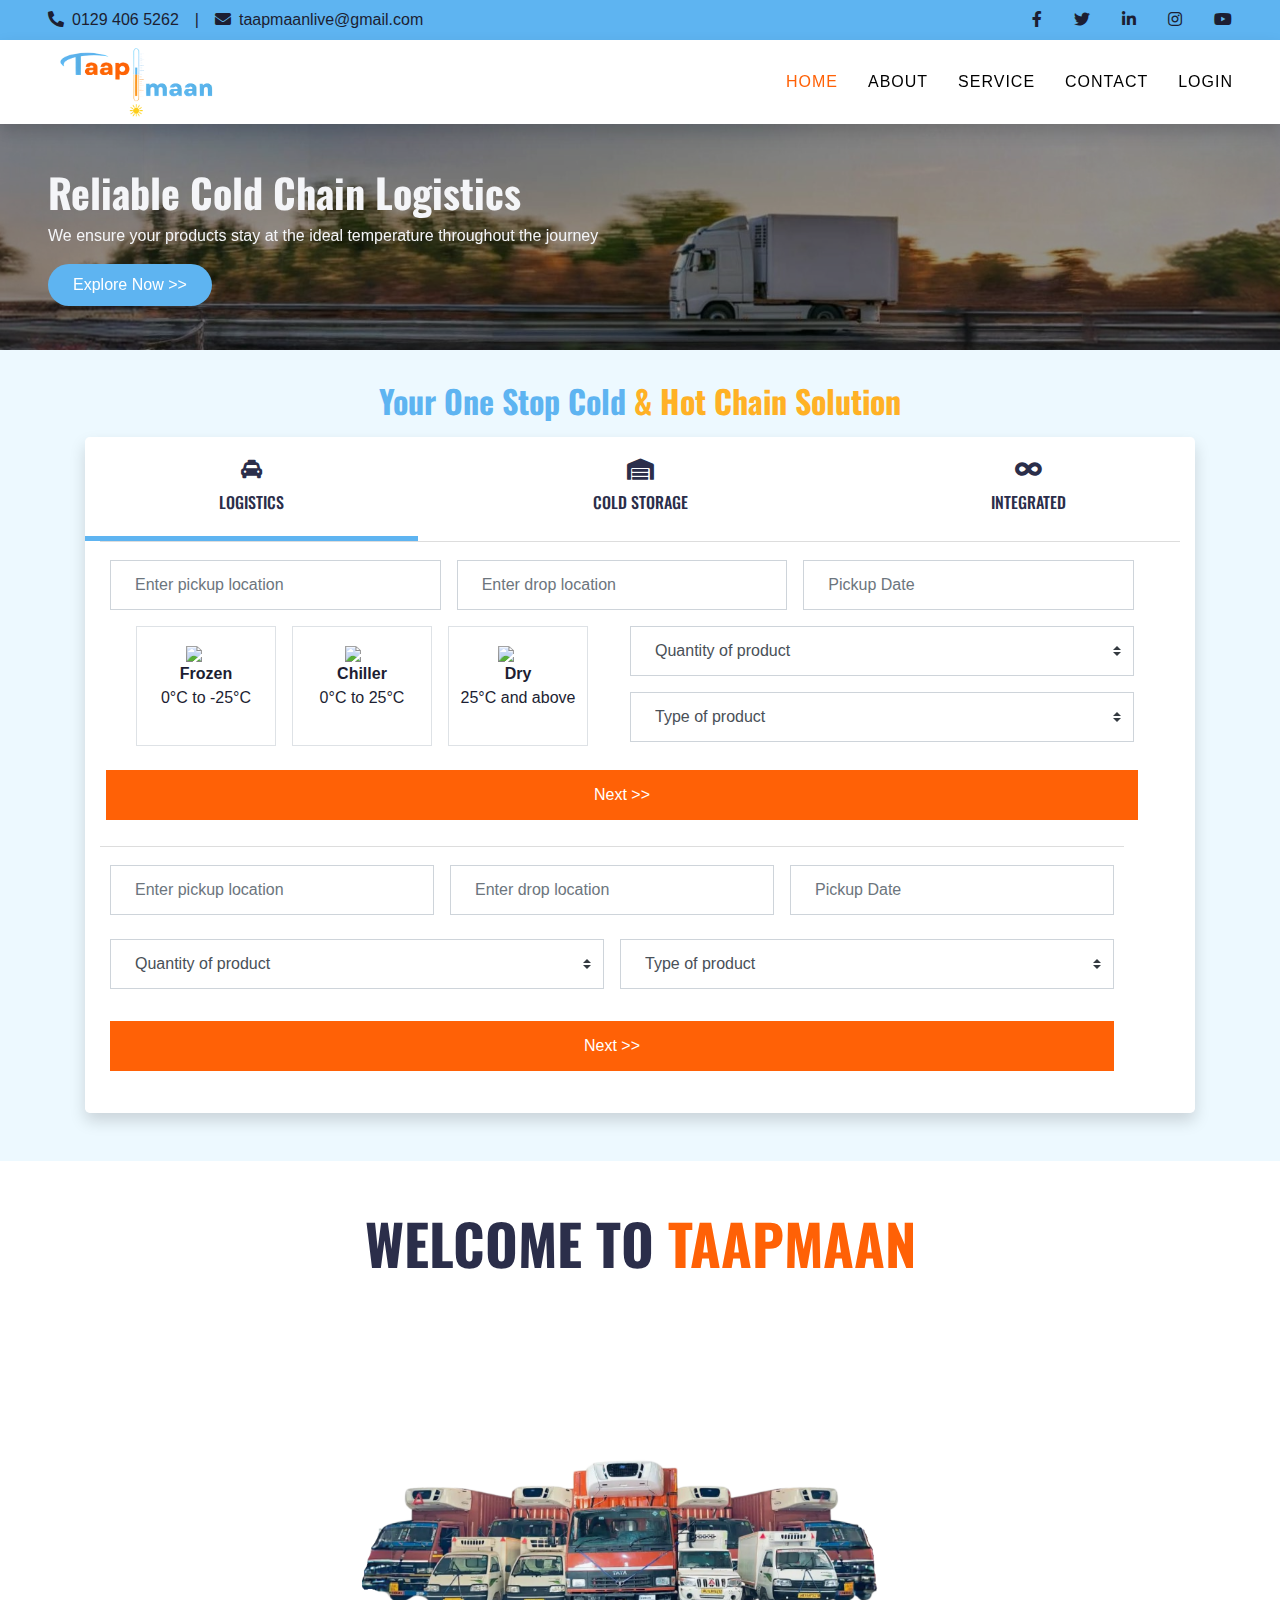
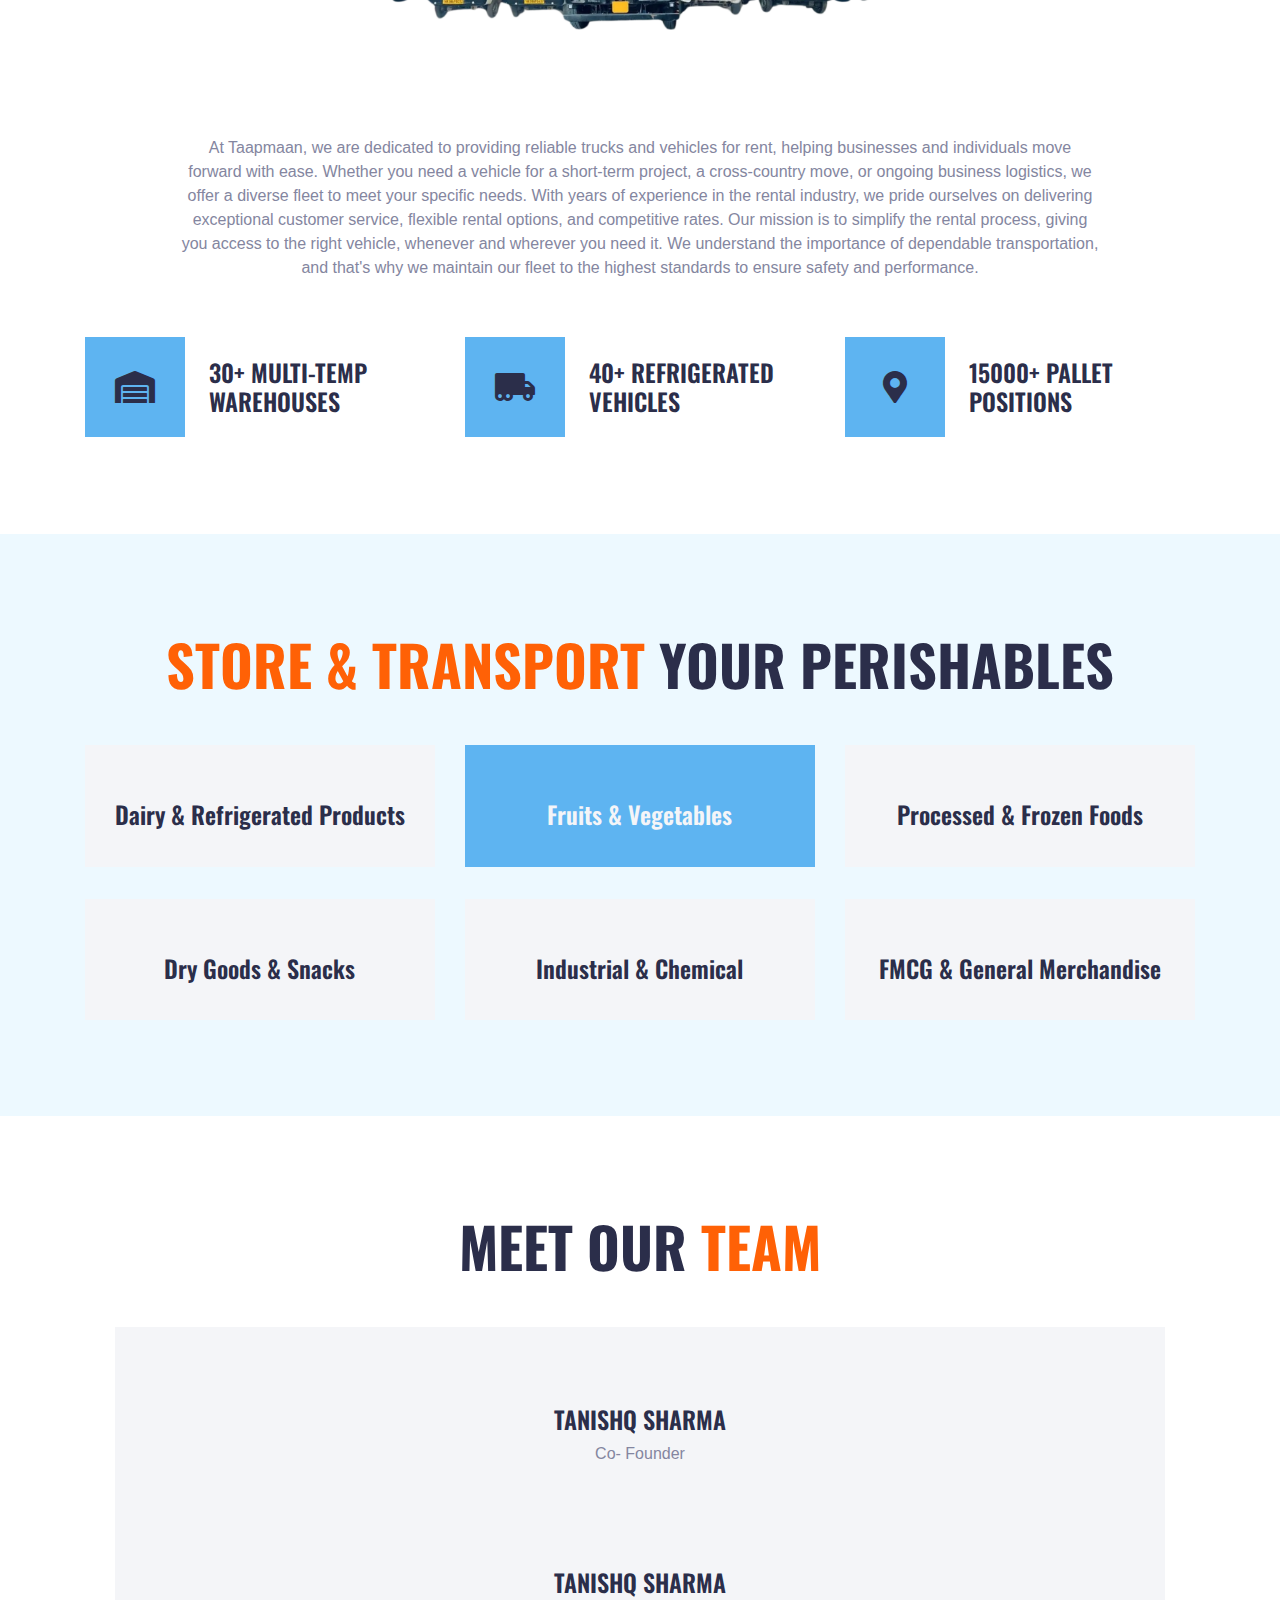
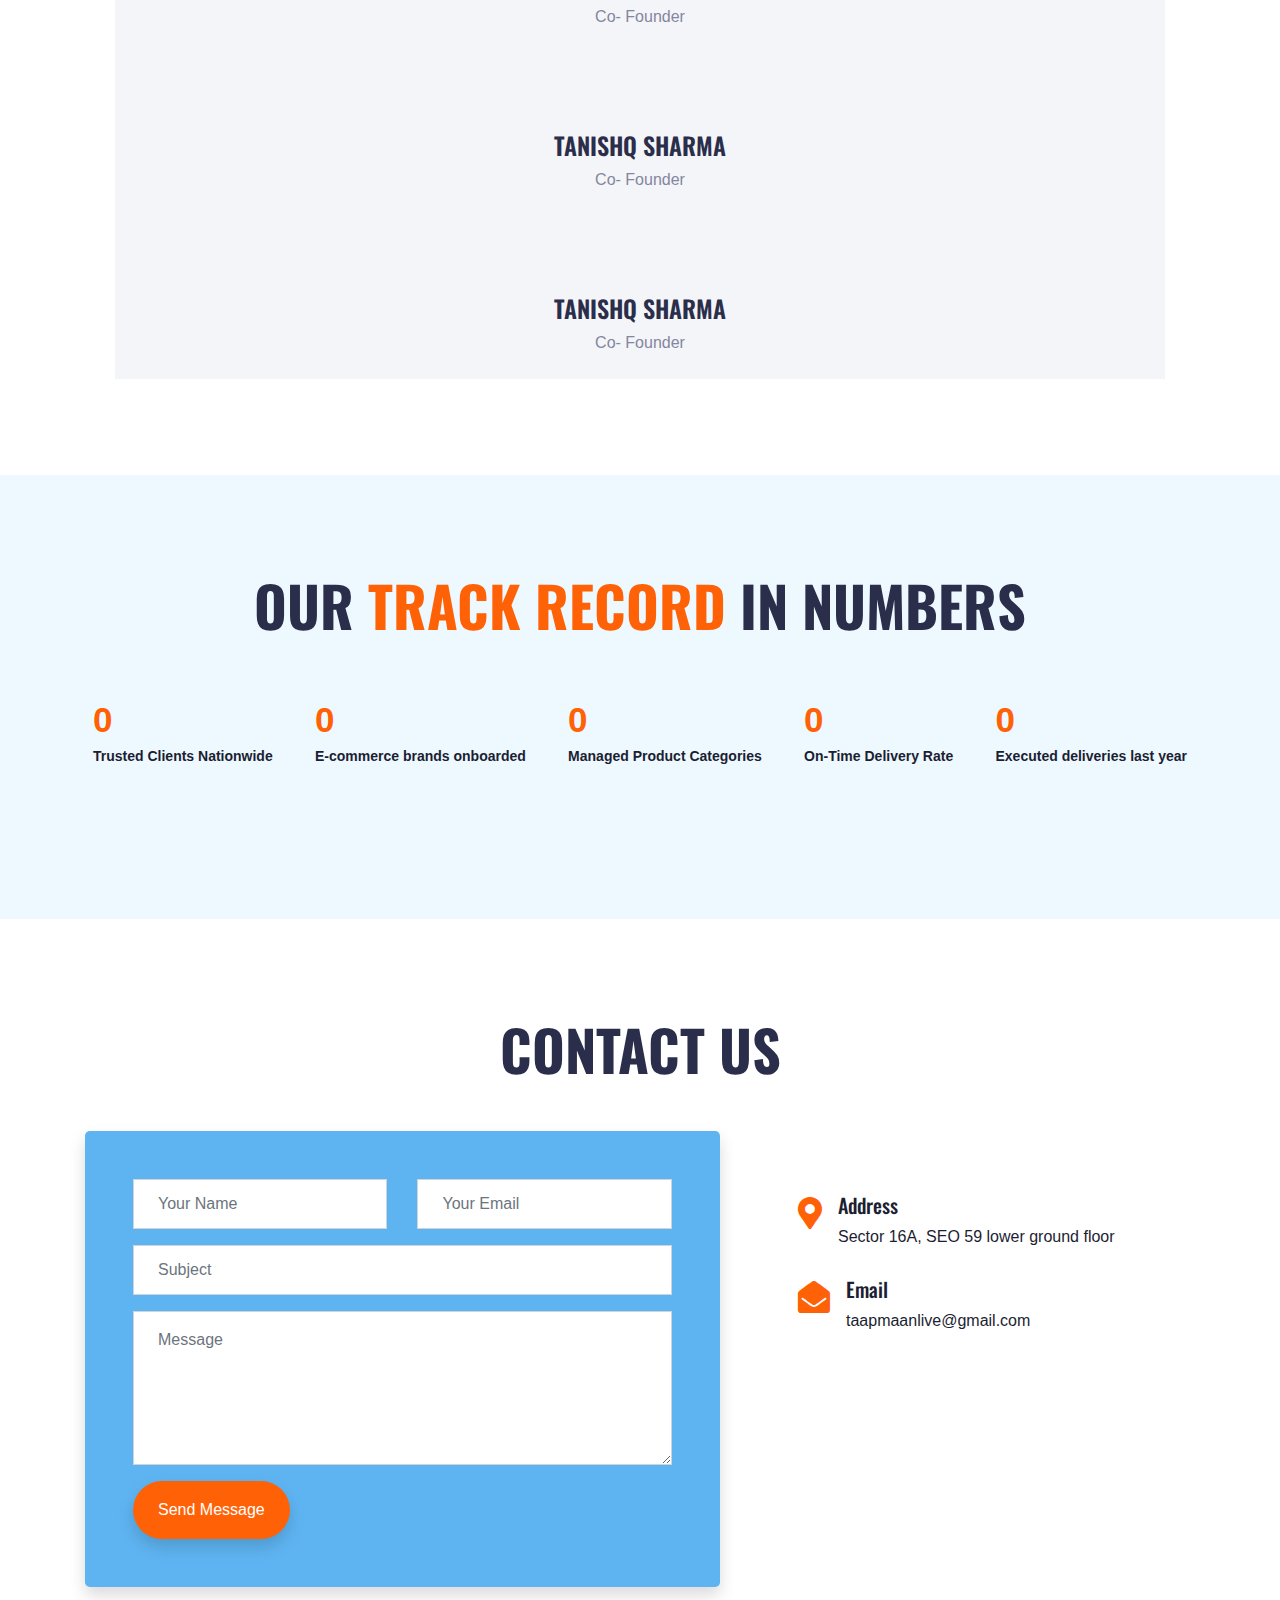
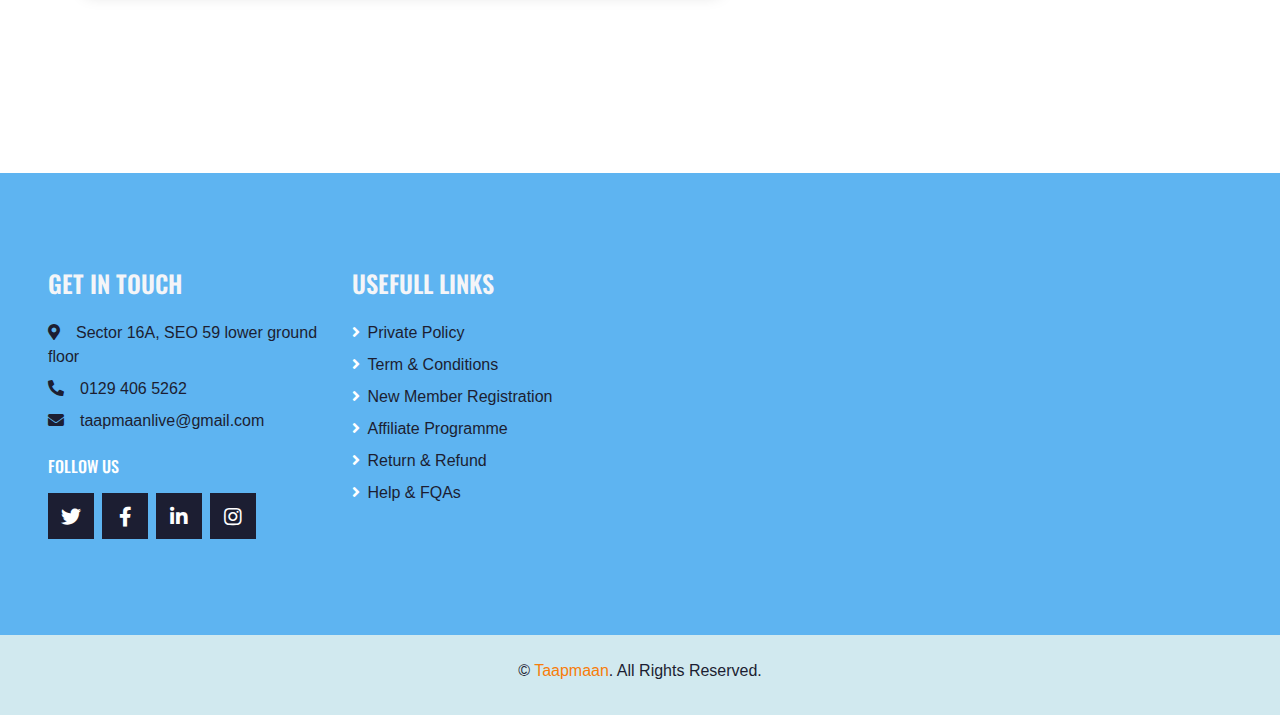
==== commit 5021ab1c: "deleted un-useful images" ====
--- a/index.html
+++ b/index.html
@@ -64,7 +64,7 @@
                     <div class="d-inline-flex align-items-center">
                         <a class="text-dark pr-3" href=""><i class="fa fa-phone-alt mr-2"></i>0129 406 5262</a>
                         <span class="text-dark">|</span>
-                        <a class="text-dark px-3" href=""><i class="fa fa-envelope mr-2"></i>Taapmaanlive@gmail.com</a>
+                        <a class="text-dark px-3" href=""><i class="fa fa-envelope mr-2"></i>taapmaanlive@gmail.com</a>
                     </div>
                 </div>
                 <div class="col-md-6 text-center text-lg-right">
@@ -124,7 +124,7 @@
                     <div class="carousel-item active">
                         <picture>
                             <source media="(max-width: 991px)" srcset="img/mobile_banner1.jpg" />
-                            <img class="w-100" src="img/V4Q6BEFH_output_0.jpeg" alt="Image" />
+                            <img class="w-100" src="img/desktop_banner1.jpeg" alt="Image" />
                         </picture>
                         <div class="carousel-caption pl-5 d-flex flex-column align-items-start justify-content-center">
                             <h1 class="text-light">Reliable Cold Chain Logistics</h1>
@@ -135,7 +135,7 @@
                     <div class="carousel-item">
                         <picture>
                             <source media="(max-width: 991px)" srcset="img/mobile_banner2.jpg" />
-                            <img class="w-100" src="img/SRHU6FGA_output_0.jpeg" alt="Image" />
+                            <img class="w-100" src="img/desktop_banner2.jpeg" alt="Image" />
                         </picture>
                         <div class="carousel-caption pl-5 d-flex flex-column align-items-start justify-content-center">
                             <h1 class="text-light">Optimized Cold Storage Solutions</h1>
@@ -212,11 +212,11 @@
                                     <div class="col-xl-6 px-1 px-sm-2">
                                         <select id="quantity-product" class="custom-select px-3 my-1 px-sm-4 my-sm-2" name="entry.541085222" style="height: 50px">
                                             <option selected>Quantity of product</option>
-                                            <option value="0-100Kg">00-100Kg</option>
-                                            <option value="100-250kg">100-250kg</option>
-                                            <option value="250-700kg">250-700kg</option>
-                                            <option value="700-1000kg">700-1000kg</option>
-                                            <option value="1000-8000kg">1000-8000kg</option>
+                                            <option value="0-100">00-100Kg</option>
+                                            <option value="100-250">100-250kg</option>
+                                            <option value="250-700">250-700kg</option>
+                                            <option value="700-1000">700-1000kg</option>
+                                            <option value="1000-8000">1000-8000kg</option>
                                         </select>
 
                                         <select id="type-product" class="custom-select px-3 my-1 px-sm-4 my-sm-2" name="entry.863500876" style="height: 50px">
@@ -232,6 +232,7 @@
                                         </select>
                                     </div>
                                     <div class="col-xl-12 px-1">
+                                        <p id="Logistics-userinput"></p>
                                         <button id="nextButton" class="btn btn-primaryorange btn-block mt-3 my-sm-3" type="submit" style="height: 50px">Next >></button>
                                     </div>
                                     <!-- <p id="success-contact-submit"></p> -->
@@ -646,7 +647,7 @@
                                 <i class="fa fa-2x fa-envelope-open text-primaryorange flex-shrink-0 mr-3"></i>
                                 <div class="mt-n1">
                                     <h5 class="text-dark">Email</h5>
-                                    <p class="text-dark">Taapmaanlive@gmail.com</p>
+                                    <p class="text-dark">taapmaanlive@gmail.com</p>
                                 </div>
                             </div>
                         </div>
@@ -663,7 +664,7 @@
                     <h4 class="text-uppercase text-light mb-4">Get In Touch</h4>
                     <p class="mb-2 text-dark"><i class="fa fa-map-marker-alt text-dark mr-3"></i>Sector 16A, SEO 59 lower ground floor</p>
                     <p class="mb-2 text-dark"><i class="fa fa-phone-alt text-dark mr-3"></i>0129 406 5262</p>
-                    <p class="text-dark"><i class="fa fa-envelope text-dark mr-3"></i>Taapmaanlive@gmail.com</p>
+                    <p class="text-dark"><i class="fa fa-envelope text-dark mr-3"></i>taapmaanlive@gmail.com</p>
                     <h6 class="text-uppercase text-white py-2">Follow Us</h6>
                     <div class="d-flex justify-content-start">
                         <a class="btn btn-lg btn-dark btn-lg-square mr-2" href="#"><i class="fab fa-twitter"></i></a>
@@ -771,20 +772,25 @@
             document.getElementById("nextButton").addEventListener("click", function (event) {
                 event.preventDefault();
                 // Get form values
-                const pickupLocation = document.getElementById("pickup-location").value;
-                const dropLocation = document.getElementById("drop-location").value;
-                const pickupDate = document.getElementById("pickup-date").value;
-                const selectedVehicle = document.getElementById("selected-vehicle").value;
-                const quantityProduct = document.getElementById("quantity-product").value;
-                const typeProduct = document.getElementById("type-product").value;
+                const pickupLocation_Log = document.getElementById("pickup-location").value;
+                const dropLocation_Log = document.getElementById("drop-location").value;
+                const pickupDate_Log = document.getElementById("pickup-date").value;
+                const selectedVehicle_Log = document.getElementById("selected-vehicle").value;
+                const quantityProduct_Log = document.getElementById("quantity-product").value;
+                const typeProduct_Log = document.getElementById("type-product").value;
+
+                if (!pickupLocation_Log || !dropLocation_Log || !pickupDate_Log || !selectedVehicle_Log || !quantityProduct_Log || !typeProduct_Log) {
+                    document.getElementById("Logistics-userinput").innerHTML = "Please fill all the details before proceeding!";
+                    return; // Exit the function if any field is empty
+                }
 
                 // Save data in localStorage
-                localStorage.setItem("pickupLocation", pickupLocation);
-                localStorage.setItem("dropLocation", dropLocation);
-                localStorage.setItem("pickupDate", pickupDate);
-                localStorage.setItem("selectedVehicle", selectedVehicle);
-                localStorage.setItem("quantityProduct", quantityProduct);
-                localStorage.setItem("typeProduct", typeProduct);
+                localStorage.setItem("pickupLocation", pickupLocation_Log);
+                localStorage.setItem("dropLocation", dropLocation_Log);
+                localStorage.setItem("pickupDate", pickupDate_Log);
+                localStorage.setItem("selectedVehicle", selectedVehicle_Log);
+                localStorage.setItem("quantityProduct", quantityProduct_Log);
+                localStorage.setItem("typeProduct", typeProduct_Log);
 
                 // Redirect to the next page
                 window.location.href = "trucks.html";
--- a/css/style.css
+++ b/css/style.css
@@ -6,16 +6,33 @@
     --dark: #1c1e32;
 }
 
+html {
+    scroll-behavior: smooth;
+  }
+  
+
+.vehicle_box{
+    width: 60vw;
+}
+
+.vehicle_route {
+    word-wrap: break-word;
+    overflow-wrap: break-word;
+    white-space: normal;
+}
+
+
+
 
 
 .bg-Frozen{
     background-color: #eaebec;
 }
 .bg-Chiller{
-    background-color: #97c5e7;
+    background-color: #97c5e7 !important;
 }
 .bg-Dry{
-    background-color: #fce9cb;
+    background-color: #fce9cb !important;
 }
 
 .price-estimation {
@@ -76,12 +93,12 @@
 }
 
 .milestone_counter{
-    font-size: 45px;
+    font-size: 35px;
     color: var(--primary);
     font-weight: 600;
 }
 .milestone_text{
-    font-size: 18px;
+    font-size: 14px;
     
 }
 
@@ -170,15 +187,6 @@
     z-index: 99;
 }
 
-/* .nav-bar::before {
-    position: absolute;
-    content: "";
-    width: 100%;
-    height: 50%;
-    top: 0;
-    left: 0;
-    background: #ff6106;
-} */
 
 .nav-bar::after {
     position: absolute;
@@ -237,12 +245,26 @@
     .vehicle-box {
         height: 90px !important;
     }
+    .vehicle_box{
+        width: 95vw;
+    }
+    
 }
 
 @media (max-width: 400px) {
-    .service-box h6{
-        display: none;
-    }
+     .about_stats_card h4{
+        font-size: 18px;
+     }
+    
+}
+@media (min-width: 992px) {
+     
+.userfilled-form {
+    height: fit-content;
+    position: sticky;
+    top: 14vh;
+    bottom: 6vh;
+}
     
 }
 
@@ -502,6 +524,9 @@
     .form-overlay-container{
         height: 500px;
     }
+    .vehicle_box{
+        width: 90vw;
+    }
 }
 @media only screen and (max-width: 800px) {
     #banner_form {
@@ -536,5 +561,15 @@
     .form-overlay-container{
         height: fit-content;
     }
+    h5{
+        font-size: 14px;
+    }
+    .vehicle_info p{
+        font-size: 10px;
+    }
+    .btn-booknow, .estimated_price{
+        font-size: 10px;
+    }
+
     
 }
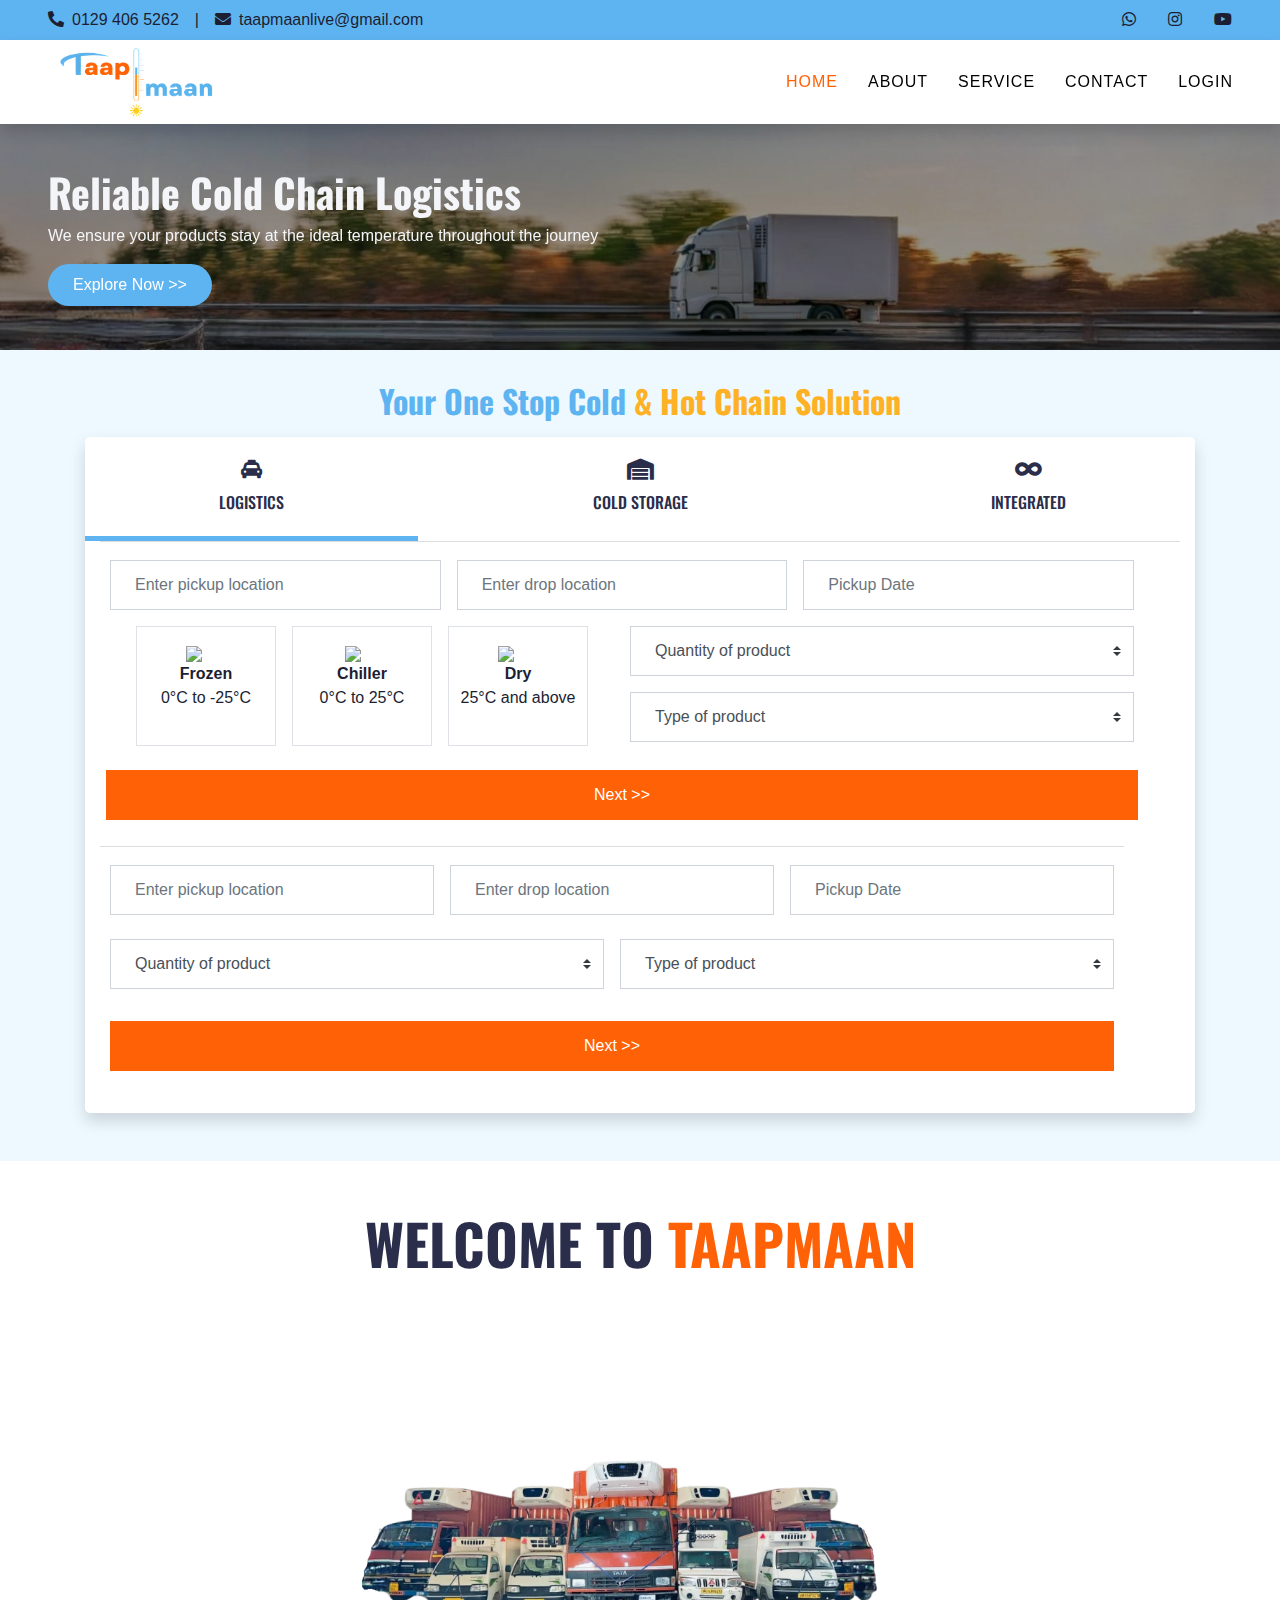
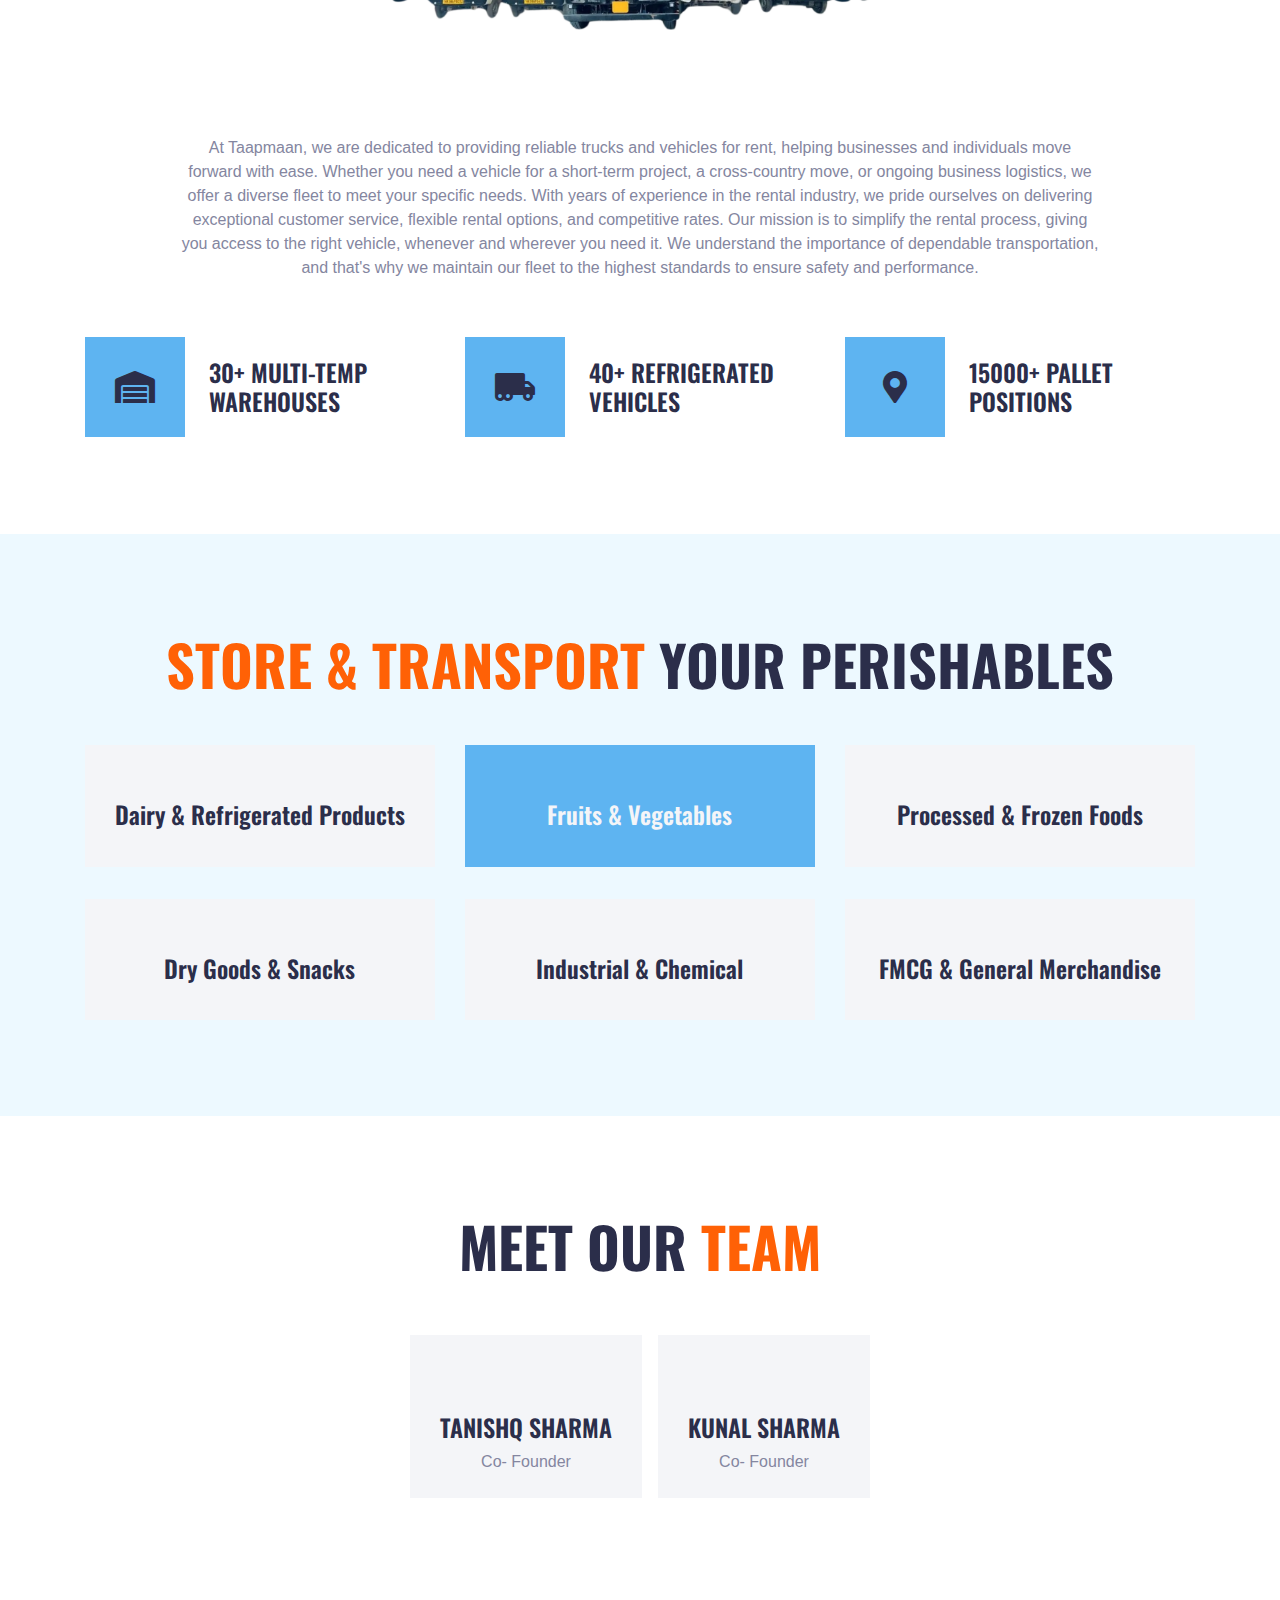
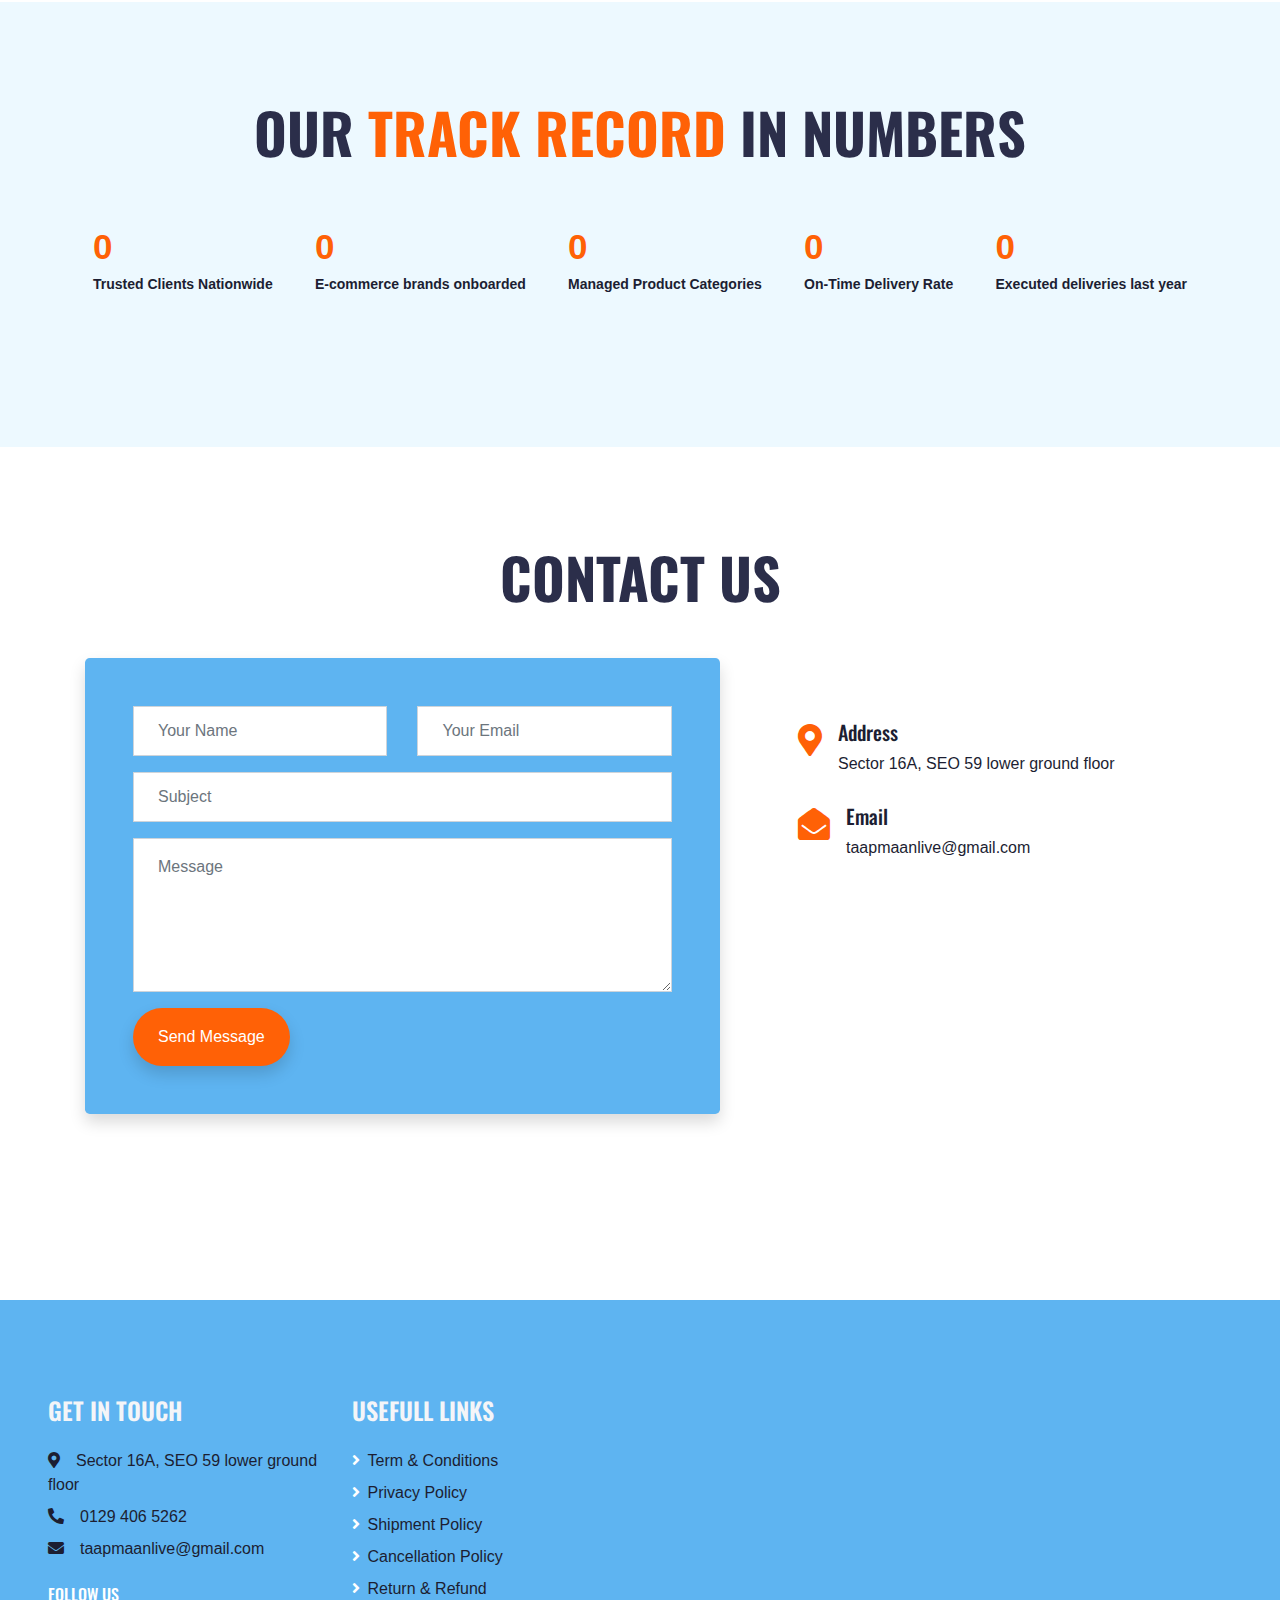
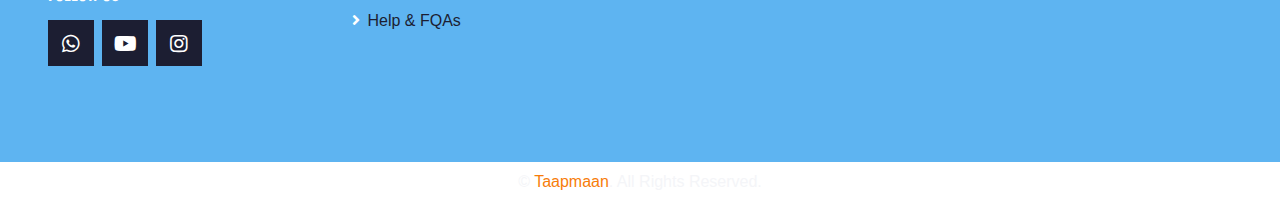
==== commit 49c41de3: "removed facebook social" ====
--- a/index.html
+++ b/index.html
@@ -70,18 +70,13 @@
                 <div class="col-md-6 text-center text-lg-right">
                     <div class="d-inline-flex align-items-center">
                         <a class="text-dark px-3" href="">
-                            <i class="fab fa-facebook-f"></i>
+                            <i class="fab fa-whatsapp"></i>
                         </a>
-                        <a class="text-dark px-3" href="">
-                            <i class="fab fa-twitter"></i>
-                        </a>
-                        <a class="text-dark px-3" href="">
-                            <i class="fab fa-linkedin-in"></i>
-                        </a>
-                        <a class="text-dark px-3" href="">
+                        
+                        <a class="text-dark px-3" href="https://www.instagram.com/taapmaanlive?igsh=eW85Zmt0cWQ5ejM4&utm_source=qr">
                             <i class="fab fa-instagram"></i>
                         </a>
-                        <a class="text-dark pl-3" href="">
+                        <a class="text-dark pl-3" href="https://www.youtube.com/watch?v=Jz4Wz4BvBFg">
                             <i class="fab fa-youtube"></i>
                         </a>
                     </div>
@@ -106,7 +101,9 @@
                             <a href="about.html" class="nav-item nav-link">About</a>
                             <a href="service.html" class="nav-item nav-link">Service</a>
                             <a href="contact.html" class="nav-item nav-link">Contact</a>
-                            <a href="login.html" class="nav-item nav-link">Login</a>
+                            <div id="user-area">
+                                <a href="login.html" id="login-btn" class="nav-item nav-link">Login</a>
+                              </div>
                         </div>
                     </div>
                 </nav>
@@ -500,51 +497,25 @@
         <div class="container-fluid py-5">
             <div class="container py-5">
                 <h1 class="display-4 text-uppercase text-center mb-5">Meet Our <span class="text-primaryorange">Team</span></h1>
-                <div class="owl-carousel team-carousel position-relative" style="padding: 0 30px">
-                    <div class="team-item">
+                <div class="d-flex justify-content-center align-items-center flex-wrap position-relative" style="padding: 0 30px">
+                    <div class="team-item m-2">
                         <img class="img-fluid w-100" src="img/tanishq.jpg" alt="" />
                         <div class="position-relative py-4">
                             <h4 class="text-uppercase">Tanishq Sharma</h4>
                             <p class="m-0">Co- Founder</p>
                             <div class="team-social position-absolute w-100 h-100 d-flex align-items-center justify-content-center">
-                                <a class="btn btn-lg btn-primaryorange btn-lg-square mx-1" href="#"><i class="fab fa-twitter"></i></a>
-                                <a class="btn btn-lg btn-primaryorange btn-lg-square mx-1" href="#"><i class="fab fa-facebook-f"></i></a>
+                                <a class="btn btn-lg btn-primaryorange btn-lg-square mx-1" href="#"><i class="fab fa-whatsapp"></i></a>
                                 <a class="btn btn-lg btn-primaryorange btn-lg-square mx-1" href="#"><i class="fab fa-linkedin-in"></i></a>
                             </div>
                         </div>
                     </div>
-                    <div class="team-item">
-                        <img class="img-fluid w-100" src="img/team-2.jpg" alt="" />
+                    <div class="team-item m-2">
+                        <img class="img-fluid w-100" src="img/kunal.jpg" alt="" />
                         <div class="position-relative py-4">
-                            <h4 class="text-uppercase">Tanishq Sharma</h4>
+                            <h4 class="text-uppercase">Kunal Sharma</h4>
                             <p class="m-0">Co- Founder</p>
                             <div class="team-social position-absolute w-100 h-100 d-flex align-items-center justify-content-center">
-                                <a class="btn btn-lg btn-primaryorange btn-lg-square mx-1" href="#"><i class="fab fa-twitter"></i></a>
-                                <a class="btn btn-lg btn-primaryorange btn-lg-square mx-1" href="#"><i class="fab fa-facebook-f"></i></a>
-                                <a class="btn btn-lg btn-primaryorange btn-lg-square mx-1" href="#"><i class="fab fa-linkedin-in"></i></a>
-                            </div>
-                        </div>
-                    </div>
-                    <div class="team-item">
-                        <img class="img-fluid w-100" src="img/team-3.jpg" alt="" />
-                        <div class="position-relative py-4">
-                            <h4 class="text-uppercase">Tanishq Sharma</h4>
-                            <p class="m-0">Co- Founder</p>
-                            <div class="team-social position-absolute w-100 h-100 d-flex align-items-center justify-content-center">
-                                <a class="btn btn-lg btn-primaryorange btn-lg-square mx-1" href="#"><i class="fab fa-twitter"></i></a>
-                                <a class="btn btn-lg btn-primaryorange btn-lg-square mx-1" href="#"><i class="fab fa-facebook-f"></i></a>
-                                <a class="btn btn-lg btn-primaryorange btn-lg-square mx-1" href="#"><i class="fab fa-linkedin-in"></i></a>
-                            </div>
-                        </div>
-                    </div>
-                    <div class="team-item">
-                        <img class="img-fluid w-100" src="img/team-4.jpg" alt="" />
-                        <div class="position-relative py-4">
-                            <h4 class="text-uppercase">Tanishq Sharma</h4>
-                            <p class="m-0">Co- Founder</p>
-                            <div class="team-social position-absolute w-100 h-100 d-flex align-items-center justify-content-center">
-                                <a class="btn btn-lg btn-primaryorange btn-lg-square mx-1" href="#"><i class="fab fa-twitter"></i></a>
-                                <a class="btn btn-lg btn-primaryorange btn-lg-square mx-1" href="#"><i class="fab fa-facebook-f"></i></a>
+                                <a class="btn btn-lg btn-primaryorange btn-lg-square mx-1" href="#"><i class="fab fa-whatsapp"></i></a>
                                 <a class="btn btn-lg btn-primaryorange btn-lg-square mx-1" href="#"><i class="fab fa-linkedin-in"></i></a>
                             </div>
                         </div>
@@ -667,27 +638,26 @@
                     <p class="text-dark"><i class="fa fa-envelope text-dark mr-3"></i>taapmaanlive@gmail.com</p>
                     <h6 class="text-uppercase text-white py-2">Follow Us</h6>
                     <div class="d-flex justify-content-start">
-                        <a class="btn btn-lg btn-dark btn-lg-square mr-2" href="#"><i class="fab fa-twitter"></i></a>
-                        <a class="btn btn-lg btn-dark btn-lg-square mr-2" href="#"><i class="fab fa-facebook-f"></i></a>
-                        <a class="btn btn-lg btn-dark btn-lg-square mr-2" href="#"><i class="fab fa-linkedin-in"></i></a>
-                        <a class="btn btn-lg btn-dark btn-lg-square" href="#"><i class="fab fa-instagram"></i></a>
+                        <a class="btn btn-lg btn-dark btn-lg-square mr-2" href="#"><i class="fab fa-whatsapp"></i></a>
+                        <a class="btn btn-lg btn-dark btn-lg-square mr-2" href="https://www.youtube.com/watch?v=Jz4Wz4BvBFg"><i class="fab fa-youtube"></i></a>
+                        <a class="btn btn-lg btn-dark btn-lg-square" href="https://www.instagram.com/taapmaanlive?igsh=eW85Zmt0cWQ5ejM4&utm_source=qr"><i class="fab fa-instagram"></i></a>
                     </div>
                 </div>
                 <div class="col-lg-3 col-md-6 mb-5">
                     <h4 class="text-uppercase text-light mb-4">Usefull Links</h4>
                     <div class="d-flex flex-column justify-content-start">
-                        <a class="text-dark mb-2" href="#"><i class="fa fa-angle-right text-white mr-2"></i>Private Policy</a>
-                        <a class="text-dark mb-2" href="#"><i class="fa fa-angle-right text-white mr-2"></i>Term & Conditions</a>
-                        <a class="text-dark mb-2" href="#"><i class="fa fa-angle-right text-white mr-2"></i>New Member Registration</a>
-                        <a class="text-dark mb-2" href="#"><i class="fa fa-angle-right text-white mr-2"></i>Affiliate Programme</a>
+                        <a class="text-dark mb-2" href="termsnconditions.html"><i class="fa fa-angle-right text-white mr-2"></i>Term & Conditions</a>
+                        <a class="text-dark mb-2" href="privacypolicy.html"><i class="fa fa-angle-right text-white mr-2"></i>Privacy Policy</a>
+                        <a class="text-dark mb-2" href="shipmentpolicy.html"><i class="fa fa-angle-right text-white mr-2"></i>Shipment Policy</a>
+                        <a class="text-dark mb-2" href="cancellationpolicy.html"><i class="fa fa-angle-right text-white mr-2"></i>Cancellation Policy</a>
                         <a class="text-dark mb-2" href="#"><i class="fa fa-angle-right text-white mr-2"></i>Return & Refund</a>
                         <a class="text-dark" href="#"><i class="fa fa-angle-right text-white mr-2"></i>Help & FQAs</a>
                     </div>
                 </div>
             </div>
         </div>
-        <div class="container-fluid bg-greyishblue py-4 px-sm-3 px-md-5">
-            <p class="mb-2 text-center text-dark">&copy; <a href="#">Taapmaan</a>. All Rights Reserved.</p>
+        <div class="container-fluid bg-black py-2 px-sm-3 px-md-5">
+            <p class="mb-2 text-center text-light">&copy; <a href="#">Taapmaan</a>. All Rights Reserved.</p>
 
             <!--/*** This template is free as long as you keep the footer author’s credit link/attribution link/backlink. If you'd like to use the template without the footer author’s credit link/attribution link/backlink, you can purchase the Credit Removal License from "https://htmlcodex.com/credit-removal". Thank you for your support. ***/-->
             <!-- <p class="m-0 text-center text-dark">Designed by <a href="https://htmlcodex.com">ocupy</a></p> -->
